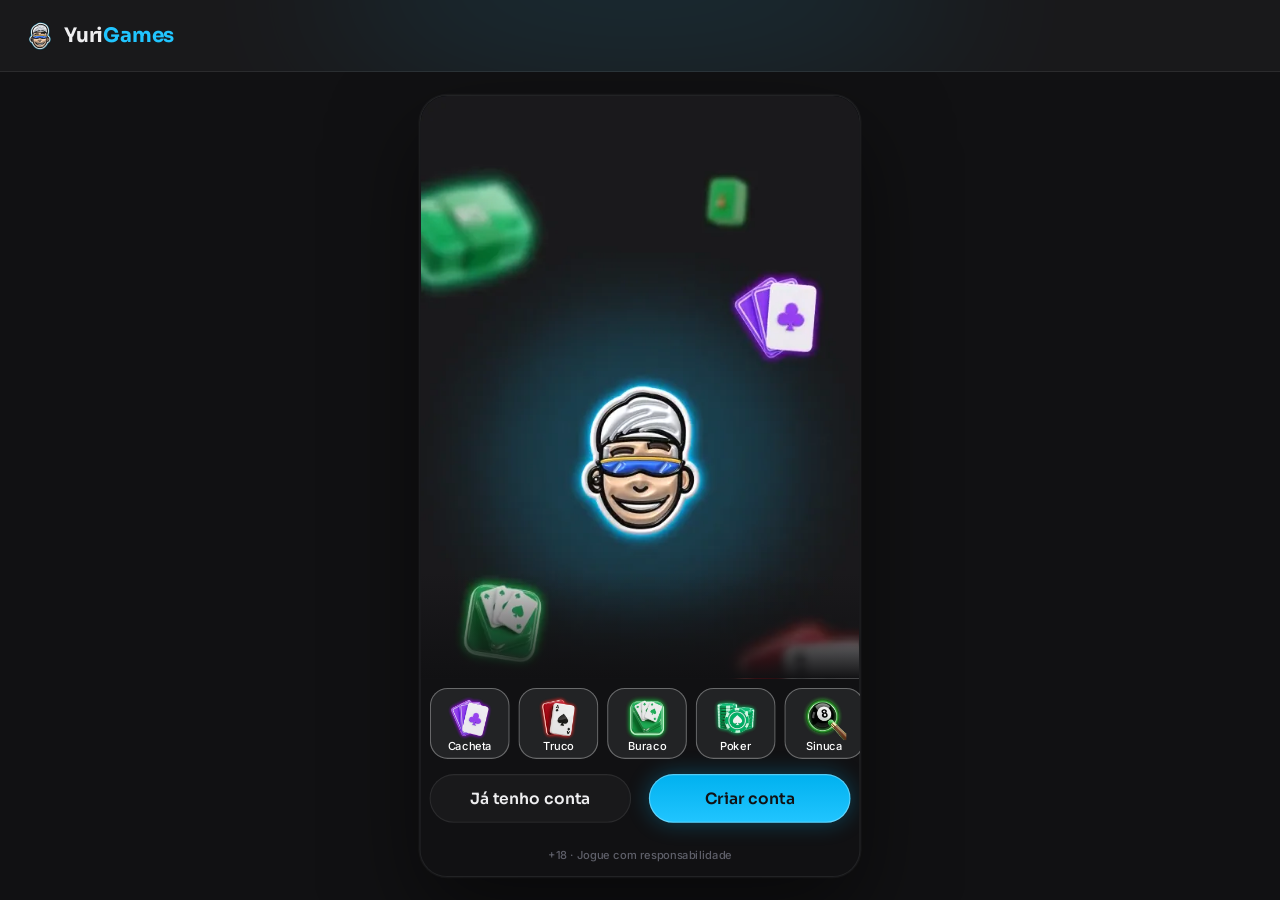
==== index.html @ 233aca49 "Loja por classe + O Grande Assalto completa (como no EstrelaGames eb42a3c): famílias em 3 classes (O" ====
<!doctype html>
<html lang="pt-BR">
<head>
<meta charset="utf-8">
<meta name="viewport" content="width=device-width, initial-scale=1, viewport-fit=cover, user-scalable=no">
<meta name="robots" content="noindex, nofollow">
<meta name="theme-color" content="#141e2a">
<meta name="mobile-web-app-capable" content="yes">
<meta name="apple-mobile-web-app-capable" content="yes">
<meta name="apple-mobile-web-app-status-bar-style" content="black-translucent">
<title>Yuri Games · protótipo</title>
<link rel="icon" href="assets/ui/logo_icon.webp">
<link rel="preconnect" href="https://fonts.googleapis.com">
<link rel="preconnect" href="https://fonts.gstatic.com" crossorigin>
<link rel="stylesheet" href="https://fonts.googleapis.com/css2?family=Inter:wght@400;500;600;700&family=Sora:wght@600;700;800&display=swap">
<link rel="stylesheet" href="css/tokens.css?v=yuri-11202129">
<link rel="stylesheet" href="css/ui.css?v=yuri-11202129">
<link rel="stylesheet" href="css/screens.css?v=yuri-11202129">
<link rel="stylesheet" href="css/game.css?v=yuri-11202129">
<link rel="stylesheet" href="css/desk.css?v=yuri-11202129">
</head>
<body>
<svg width="0" height="0" style="position:absolute" aria-hidden="true">
  <defs><clipPath id="hexclip" clipPathUnits="objectBoundingBox"><path id="hexpath" d=""/></clipPath></defs>
  <symbol id="s-E" viewBox="0 0 16 20"><path d="M8 0C5 4 0 7.5 0 11.5C0 14 2 16 4.5 16C5.7 16 6.8 15.5 7.5 14.7C7.3 16.6 6.5 18.3 5 20H11C9.5 18.3 8.7 16.6 8.5 14.7C9.2 15.5 10.3 16 11.5 16C14 16 16 14 16 11.5C16 7.5 11 4 8 0Z"/></symbol>
  <symbol id="s-C" viewBox="0 0 20 18.4"><path d="M10 18.35L8.55 17.03C3.4 12.36 0 9.28 0 5.5C0 2.420 2.42 0 5.5 0C7.24 0 8.91 0.81 10 2.09C11.09 0.81 12.76 0 14.5 0C17.58 0 20 2.42 20 5.5C20 9.28 16.6 12.36 11.45 17.04L10 18.35Z"/></symbol>
  <symbol id="s-O" viewBox="0 0 15 20"><path d="M7.5 0L15 10L7.5 20L0 10L7.5 0Z"/></symbol>
  <symbol id="s-P" viewBox="0 0 18 18.5"><path d="M9 0C11.3 0 13.2 1.9 13.2 4.2C13.2 5 13 5.7 12.6 6.3C13 6.2 13.4 6.1 13.8 6.1C16.1 6.1 18 8 18 10.3C18 12.6 16.1 14.5 13.8 14.5C12.5 14.5 11.3 13.9 10.5 12.9C10.7 14.9 11.6 16.8 13.1 18.5H4.9C6.4 16.8 7.3 14.9 7.5 12.9C6.7 13.9 5.5 14.5 4.2 14.5C1.9 14.5 0 12.6 0 10.3C0 8 1.9 6.1 4.2 6.1C4.6 6.1 5 6.2 5.4 6.3C5 5.7 4.8 5 4.8 4.2C4.8 1.9 6.7 0 9 0Z"/></symbol>
  <symbol id="i-copy" viewBox="0 0 448 512"><path d="M208 0H332.1c12.7 0 24.9 5.1 33.9 14.1l67.9 67.9c9 9 14.1 21.2 14.1 33.9V336c0 26.5-21.5 48-48 48H208c-26.5 0-48-21.5-48-48V48c0-26.5 21.5-48 48-48zM48 128h80v64H64V448H256V416h64v48c0 26.5-21.5 48-48 48H48c-26.5 0-48-21.5-48-48V176c0-26.5 21.5-48 48-48z"/></symbol>
  <symbol id="i-share" viewBox="0 0 448 512"><path d="M352 224c53 0 96-43 96-96s-43-96-96-96s-96 43-96 96c0 4 .2 8 .7 11.9l-94.1 47C145.4 170.2 121.9 160 96 160c-53 0-96 43-96 96s43 96 96 96c25.9 0 49.4-10.2 66.6-26.9l94.1 47c-.5 3.9-.7 7.8-.7 11.9c0 53 43 96 96 96s96-43 96-96s-43-96-96-96c-25.9 0-49.4 10.2-66.6 26.9l-94.1-47c.5-3.9 .7-7.8 .7-11.9s-.2-8-.7-11.9l94.1-47C302.6 213.8 326.1 224 352 224z"/></symbol>
  <symbol id="i-wa" viewBox="0 0 448 512"><path d="M380.9 97.1C339 55.1 283.2 32 223.9 32c-122.4 0-222 99.6-222 222 0 39.1 10.2 77.3 29.6 111L0 480l117.7-30.9c32.4 17.7 68.9 27 106.1 27h.1c122.3 0 224.1-99.6 224.1-222 0-59.3-25.2-115-67.1-157zm-157 341.6c-33.2 0-65.7-8.9-94-25.7l-6.7-4-69.8 18.3L72 359.2l-4.4-7c-18.5-29.4-28.2-63.3-28.2-98.2 0-101.7 82.8-184.5 184.6-184.5 49.3 0 95.6 19.2 130.4 54.1 34.8 34.9 56.2 81.2 56.1 130.5 0 101.8-84.9 184.6-186.6 184.6zm101.2-138.2c-5.5-2.8-32.8-16.2-37.9-18-5.1-1.9-8.8-2.8-12.5 2.8-3.7 5.6-14.3 18-17.6 21.8-3.2 3.7-6.5 4.2-12 1.4-32.6-16.3-54-29.1-75.5-66-5.7-9.8 5.7-9.1 16.3-30.3 1.8-3.7.9-6.9-.5-9.7-1.4-2.8-12.5-30.1-17.1-41.2-4.5-10.8-9.1-9.3-12.5-9.5-3.2-.2-6.9-.2-10.6-.2-3.7 0-9.7 1.4-14.8 6.9-5.1 5.6-19.4 19-19.4 46.3 0 27.3 19.9 53.7 22.6 57.4 2.8 3.7 39.1 59.7 94.8 83.8 35.2 15.2 49 16.5 66.6 13.9 10.7-1.6 32.8-13.4 37.4-26.4 4.6-13 4.6-24.1 3.2-26.4-1.3-2.5-5-3.9-10.5-6.6z"/></symbol>
  <symbol id="i-pen" viewBox="0 0 512 512"><path d="M362.7 19.3L314.3 67.7 444.3 197.7l48.4-48.4c25-25 25-65.5 0-90.5L453.3 19.3c-25-25-65.5-25-90.5 0zm-71 71L58.6 323.5c-10.4 10.4-18 23.3-22.2 37.4L1 481.2C-1.5 489.7 .8 498.8 7 505s15.3 8.5 23.7 6.1l120.3-35.4c14.1-4.2 27-11.8 37.4-22.2L421.7 220.3 291.7 90.3z"/></symbol>
  <symbol id="i-plus" viewBox="0 0 448 512"><path d="M256 80c0-17.7-14.3-32-32-32s-32 14.3-32 32v144H48c-17.7 0-32 14.3-32 32s14.3 32 32 32h144v144c0 17.7 14.3 32 32 32s32-14.3 32-32V288h144c17.7 0 32-14.3 32-32s-14.3-32-32-32H256V80z"/></symbol>
  <symbol id="i-chev-l" viewBox="0 0 320 512"><path d="M9.4 233.4c-12.5 12.5-12.5 32.8 0 45.3l192 192c12.5 12.5 32.8 12.5 45.3 0s12.5-32.8 0-45.3L77.3 256 246.6 86.6c12.5-12.5 12.5-32.8 0-45.3s-32.8-12.5-45.3 0l-192 192z"/></symbol>
  <symbol id="i-chev-r" viewBox="0 0 320 512"><path d="M310.6 233.4c12.5 12.5 12.5 32.8 0 45.3l-192 192c-12.5 12.5-32.8 12.5-45.3 0s-12.5-32.8 0-45.3L242.7 256 73.4 86.6c-12.5-12.5-12.5-32.8 0-45.3s32.8-12.5 45.3 0l192 192z"/></symbol>
  <symbol id="i-chev-l-light" viewBox="0 0 320 512"><path d="M20.7 267.3c-6.2-6.2-6.2-16.4 0-22.6l192-192c6.2-6.2 16.4-6.2 22.6 0s6.2 16.4 0 22.6L54.6 256 235.3 436.7c6.2 6.2 6.2 16.4 0 22.6s-16.4 6.2-22.6 0l-192-192z"/></symbol>
  <symbol id="i-chev-r-light" viewBox="0 0 320 512"><path d="M299.3 244.7c6.2 6.2 6.2 16.4 0 22.6l-192 192c-6.2 6.2-16.4 6.2-22.6 0s-6.2-16.4 0-22.6L265.4 256 84.7 75.3c-6.2-6.2-6.2-16.4 0-22.6s16.4-6.2 22.6 0l192 192z"/></symbol>
  <symbol id="i-x" viewBox="0 0 384 512"><path d="M324.5 411.1c6.2 6.2 16.4 6.2 22.6 0s6.2-16.4 0-22.6L214.6 256 347.1 123.5c6.2-6.2 6.2-16.4 0-22.6s-16.4-6.2-22.6 0L192 233.4 59.5 100.9c-6.2-6.2-16.4-6.2-22.6 0s-6.2 16.4 0 22.6L169.4 256 36.9 388.5c-6.2 6.2-6.2 16.4 0 22.6s16.4 6.2 22.6 0L192 278.6 324.5 411.1z"/></symbol>
  <symbol id="i-search" viewBox="0 0 512 512"><path d="M384 208A176 176 0 1 0 32 208a176 176 0 1 0 352 0zM343.3 366C307 397.2 259.7 416 208 416C93.1 416 0 322.9 0 208S93.1 0 208 0S416 93.1 416 208c0 51.7-18.8 99-50 135.3L507.3 484.7c6.2 6.2 6.2 16.4 0 22.6s-16.4 6.2-22.6 0L343.3 366z"/></symbol>
  <symbol id="i-check" viewBox="0 0 512 512"><path d="M256 512A256 256 0 1 0 256 0a256 256 0 1 0 0 512zM369 209L241 337c-9.4 9.4-24.6 9.4-33.9 0l-64-64c-9.4-9.4-9.4-24.6 0-33.9s24.6-9.4 33.9 0l47 47L335 175c9.4-9.4 24.6-9.4 33.9 0s9.4 24.6 0 33.9z"/></symbol>
  <symbol id="i-eye" viewBox="0 0 576 512"><path d="M288 32c-80.8 0-145.5 36.8-192.6 80.6C48.6 156 17.3 208 2.5 243.7c-3.3 7.9-3.3 16.7 0 24.6C17.3 304 48.6 356 95.4 399.4C142.5 443.2 207.2 480 288 480s145.5-36.8 192.6-80.6c46.8-43.5 78.1-95.4 93-131.1c3.3-7.9 3.3-16.7 0-24.6c-14.9-35.7-46.2-87.7-93-131.1C433.5 68.8 368.8 32 288 32zM144 256a144 144 0 1 1 288 0 144 144 0 1 1 -288 0zm144-64c0 35.3-28.7 64-64 64c-7.1 0-13.9-1.2-20.3-3.3c-5.5-1.8-11.9 1.6-11.7 7.4c.3 6.9 1.3 13.8 3.2 20.7c13.7 51.2 66.4 81.6 117.6 67.9s81.6-66.4 67.9-117.6c-11.1-41.5-47.8-69.4-88.6-71.1c-5.8-.2-9.2 6.1-7.4 11.7c2.1 6.4 3.3 13.2 3.3 20.3z"/></symbol>
  <symbol id="i-send" viewBox="0 0 512 512"><path d="M498.1 5.6c10.1 7 15.4 19.1 13.5 31.2l-64 416c-1.5 9.7-7.4 18.2-16 23s-18.9 5.4-28 1.6L284 427.7l-68.5 74.1c-8.9 9.7-22.9 12.9-35.2 8.1S160 493.2 160 480V396.4c0-4 1.5-7.8 4.2-10.7L331.8 202.8c5.8-6.3 5.6-16-.4-22s-15.7-6.4-22-.7L106 360.8 17.7 316.6C7.1 311.3 .3 300.7 0 288.9s5.9-22.8 16.1-28.7l448-256c10.7-6.1 23.9-5.5 34 1.4z"/></symbol>
  <symbol id="i-star" viewBox="0 0 576 512"><path d="M316.9 18C311.6 7 300.4 0 288.1 0s-23.4 7-28.8 18L195 150.3 51.4 171.5c-12 1.8-22 10.2-25.7 21.7s-.7 24.2 7.9 32.7L137.8 329 113.2 474.7c-2 12 3 24.2 12.9 31.3s23 8 33.8 2.3l128.3-68.5 128.3 68.5c10.8 5.7 23.9 4.9 33.8-2.3s14.9-19.3 12.9-31.3L438.5 329 542.7 225.9c8.6-8.5 11.7-21.2 7.9-32.7s-13.7-19.9-25.7-21.7L381.2 150.3 316.9 18z"/></symbol>
  <symbol id="i-star-o" viewBox="0 0 576 512"><path d="M287.9 0c9.2 0 17.6 5.2 21.6 13.5l68.6 141.3 153.2 22.6c9 1.3 16.5 7.6 19.3 16.3s.5 18.1-5.9 24.5L433.6 328.4l26.2 155.6c1.5 9-2.2 18.1-9.7 23.5s-17.3 6-25.3 1.7l-137-73.2L151 509.1c-8.1 4.3-17.9 3.7-25.3-1.7s-11.2-14.5-9.7-23.5l26.2-155.6L31.1 218.2c-6.5-6.4-8.7-15.9-5.9-24.5s10.3-14.9 19.3-16.3l153.2-22.6L266.3 13.5C270.4 5.2 278.7 0 287.9 0zm0 79L235.4 187.2c-3.5 7.1-10.2 12.1-18.1 13.3L99 217.9 184.9 303c5.5 5.5 8.1 13.3 6.8 21L171.4 443.7l105.2-56.2c7.1-3.8 15.6-3.7 22.6 0l105.2 56.2L384.2 324.1c-1.3-7.7 1.2-15.5 6.8-21l85.9-85.1L358.6 200.5c-7.8-1.2-14.6-6.1-18.1-13.3L287.9 79z"/></symbol>
</svg>

<!-- desktop (js/desk.js): header largo, menu e chat ao vivo em volta da coluna 9:16 -->
<header class="dkh" id="dkh"></header>
<aside class="dkl" id="dkl" aria-label="Menu"></aside>
<aside class="dkr" id="dkr" aria-label="Chat ao vivo"></aside>

<div class="stage-wrap"><div class="phone" id="phone">
  <div class="status" aria-hidden="true"><span>9:41</span><span class="island"></span>
    <span class="icons"><svg width="18" height="12" viewBox="0 0 18 12" fill="#fff"><rect x="0" y="8" width="3" height="4" rx="1"/><rect x="5" y="5.5" width="3" height="6.5" rx="1"/><rect x="10" y="3" width="3" height="9" rx="1"/><rect x="15" y="0" width="3" height="12" rx="1"/></svg><svg width="16" height="12" viewBox="0 0 16 12" fill="#fff"><path d="M8 2.2c2.3 0 4.4.9 6 2.4l1.1-1.1A10 10 0 0 0 8 .6 10 10 0 0 0 .9 3.5L2 4.6a8.4 8.4 0 0 1 6-2.4zm0 3.3c1.4 0 2.7.5 3.7 1.4l1.1-1.1A7 7 0 0 0 8 3.9a7 7 0 0 0-4.8 1.9l1.1 1.1c1-.9 2.3-1.4 3.7-1.4zm0 3.3c.6 0 1.1.2 1.5.6L8 11 6.5 9.4c.4-.4.9-.6 1.5-.6z"/></svg><svg width="27" height="13" viewBox="0 0 27 13" fill="none"><rect x=".5" y=".5" width="23" height="12" rx="3.5" stroke="#fff" opacity=".4"/><rect x="2" y="2" width="20" height="9" rx="2" fill="#fff"/><rect x="25" y="4.5" width="1.6" height="4" rx=".8" fill="#fff" opacity=".4"/></svg></span>
  </div>
  <div class="app" id="app">
    <!-- telas do app (renderizadas pelo js/screens.js) -->
    <section class="scr" id="view"></section>

    <!-- tela de jogo: os motores (js/games.js) desenham dentro dela -->
    <section class="scr game-scr" id="scr-game" hidden>
      <header class="hud" id="hud"></header>
      <div class="jogo" id="jogo"><div class="board" id="board"></div></div>
      <nav class="mnav" id="mnav">
        <button data-g="voltar"><span class="back"><svg><use href="#i-chev-l-light"/></svg></span><span>Voltar</span></button>
        <button data-g="chat"><img class="ic" src="assets/icons/chat.webp" alt=""><span>Chat</span></button>
        <button data-g="mesa"><img class="ic" src="assets/icons/friends.webp" alt=""><span>Mesa</span></button>
        <button data-g="voz"><img class="ic" id="micIco" src="assets/icons/microphone-off.webp" alt=""><span>Voz</span></button>
        <button data-g="ajustes"><img class="ic" src="assets/icons/gear.webp" alt=""><span>Ajustes</span></button>
      </nav>
    </section>

    <div class="toast" id="toast"><span class="hint-pill" id="toastTxt"></span></div>
    <div id="sheet"></div>
    <div id="overlay"></div>
  </div>
</div></div>

<script src="js/core.js?v=yuri-11202129"></script>
<script src="js/ui.js?v=yuri-11202129"></script>
<script src="js/screens.js?v=yuri-11202129"></script>
<script src="js/loja.js?v=yuri-11202129"></script>
<script src="js/social.js?v=yuri-11202129"></script>
<script src="js/torneios.js?v=yuri-11202129"></script>
<script src="js/sala.js?v=yuri-11202129"></script>
<script src="js/games.js?v=yuri-11202129"></script>
<script src="js/sinuca.js?v=yuri-11202129"></script>
<script src="js/desk.js?v=yuri-11202129"></script>
<script src="js/boot.js?v=yuri-11202129"></script>
</body>
</html>
---- css/tokens.css ----
/* Yuri Games · tokens do DS EstrelaGames (Rjx31bgpOt4m1U8DVKyWtd · modo Yuri Games), valores resolvidos 1:1 */
:root{
  color-scheme: dark;
  /* background */
  --bg-default:#111113; --bg-subtle:#19191b; --bg-strong:#222325; --bg-raised:#292a2e; --bg-inset:#010101; --bg-highlight:#ffffff14; --bg-chrome:#19191b; --bg-divider:#292a2e; --bg-band:#00000052;
  --bga-default-50:#11111380; --bga-default-75:#111113bf; --bga-subtle-50:#19191b80; --bga-subtle-75:#19191bbf;
  --bga-strong-25:#22232540; --bga-strong-50:#22232580; --bga-strong-75:#222325bf;
  --bga-secondary-16:#21c5ff29; --bga-secondary-32:#21c5ff52; --bga-accent-12:#ffc8411f;
  /* border */
  --border-muted:#ffffff14; --border-default:#222325; --border-strong:#393a40; --border-focus:#00b1ef;
  --border-hl-top:#ffffff29; --border-gold-top:#b6e9ffe5; --border-gold-bottom:#00b1ef5c;
  /* text */
  --text-default:#eeeef0; --text-muted:#b2b3bd; --text-link:#21c5ff; --text-subtle:#5f606a; --text-disabled:#46484f;
  --text-brand:#21c5ff; --text-success:#52de7e; --text-error:#ff6b6e; --text-prize:#ffc841;
  --text-on-color:#ffffff; --text-on-color-muted:#ffffffd9; --text-on-color-subtle:#ffffffb2; --text-on-light:#111113;
  /* system */
  --sys-info:#03bcfb; --sys-success:#2cc160; --sys-success-strong:#8cf0a9; --sys-warning:#ffbe2e; --sys-error:#ef4452;
  --sysa-success-25:#2cc16040; --sysa-error-25:#ef445240; --sysa-info-25:#3b74f540;
  --notification-error:#ef4452;
  /* effects */
  --hl-subtle:#ffffff29; --hl:#ffffff52; --hl-strong:#ffffff7a;
  --shadow-faint:#0000001f; --shadow-subtle:#0000003d; --shadow:#00000066; --shadow-strong:#00000080;
  --glow-info:#00b1ef52; --glow-accent:#ffbe2e52; --glow-success:#52de7ea3; --glow-gold:#21c5ff52; --glow-blue:#21c5ff; --glow-red:#ff6b6e;
  /* surfaces */
  --surface-card-top:#19191b; --surface-card-bottom:#111113; --surface-elevated-top:#292a2e; --surface-elevated-bottom:#19191b;
  /* buttons */
  --btn-primary-top:#00b1ef; --btn-primary-bg:#007cb1; --btn-secondary-border:#03bcfb;
  --btn-disabled-top:#292a2e; --btn-disabled-bg:#292a2e; --btn-disabled-text:#46484f;
  /* tabs */
  --tab-default-text:#b2b3bd; --tab-container:#222325; --input-border:#222325;
  --tab-padrao:#00b1ef; --tab-padrao-tint:#00b1ef3d; --tab-rosa:#e93d82; --tab-rosa-tint:#e93d823d;
  /* games */
  --game-truco:#e5484d; --game-paulista:#3b74f5; --game-cacheta:#8752f2; --game-tranca:#2cc160; --game-buraco:#1f9a4a;
  --game-poker:#0fa968; --game-sinuca:#2fa35a; --game-todos:#03bcfb; --game-domino:#14b8a6; --game-dama:#f76b15; --game-xadrez:#5b6cff;
  --game-paulista-tint:#3b74f53d; --game-truco-tint:#e5484d3d; --game-cacheta-tint:#8752f23d; --game-buraco-tint:#1f9a4a3d; --game-poker-tint:#0fa9683d; --game-sinuca-tint:#2fa35a3d;
  /* crew */
  --crew-engenheiro:#4fb3ff; --crew-comandante:#f5c542; --crew-piloto:#ff5a36; --crew-navegador:#e86bff; --crew-explorador:#4dffb8;
  --crew-bar:#ff9f43; --crew-reis:#34d399; --crew-nobru:#3d8bff; --crew-inhui:#ff4fb0;
  /* famílias da página Skins (mesma cor da chamada do Truco) */
  --crew-laje:#ff7f50; --crew-portaria:#3ddc84; --crew-live:#b45cff; --crew-feira:#ffa62b; --crew-navalha:#ff4fb0; --crew-varzea:#5be37d; --crew-oficina:#3db8ff; --crew-posto:#ff3b4a; --crew-fliper:#a45cff; --crew-grau:#4fa3ff; --crew-palpite:#f2b233; --crew-assalto:#ff4fa3;
  /* stake / table */
  --stake-padrao-top:#00547b; --stake-padrao-bottom:#002c43; --stake-iniciante-top:#1f9a4a; --stake-iniciante-bottom:#1f502c;
  --table-card-top:#1f5a4a; --table-card-bottom:#0f2e2a; --table-stake:#ffc841;
  --plus-bg:#52de7e; --plus-icon:#111113;
  --btn-success-top:#52de7e; --btn-success-bg:#1f9a4a; /* DS button-glass ☰ Type=Success (Comprar) */
  /* cards */
  --card-face:#ffffff; --card-border:#9ea2a4; --suit-red:#c72c3d; --suit-black:#141922; --back-top:#006693; --back-bottom:#003856;
  /* seat timer */
  --seat-timer-track:#ffffff1f; --seat-timer:#03bcfb;
  /* type */
  --f-display:"Sora", "Inter", system-ui, sans-serif;
  --f-ui:"Inter", system-ui, -apple-system, sans-serif;
  --f-call:"Industry", "Sora", sans-serif;
  /* marca · Yuri Games (sobrescreve) */
  --back-top:#007cb1; --back-bottom:#081b24; --btn-primary-text:#111113; --btn-primary-bg:#21c5ff; --crew-nobru:#03BCFB; --crew-inhui:#03BCFB;
}
/* estilos de texto do DS */
.t-d3xl{font:700 64px/1.2 var(--f-display);letter-spacing:-.02em}
.t-d2xl{font:700 48px/1.2 var(--f-display);letter-spacing:-.02em}
.t-dxl{font:700 40px/1.2 var(--f-display);letter-spacing:-.02em}
.t-dl{font:700 32px/1.2 var(--f-display);letter-spacing:-.02em}
.t-dm{font:700 24px/1.2 var(--f-display);letter-spacing:-.01em}
.t-ds{font:700 20px/1.2 var(--f-display);letter-spacing:-.01em}
.t-dxs{font:600 16px/1.2 var(--f-display)}
.t-d2xs{font:600 14px/1.2 var(--f-display)}
.t-d3xs{font:600 12px/1.2 var(--f-display)}
.t-hm{font:700 20px/1.2 var(--f-ui)}
.t-ll{font:500 16px/1 var(--f-ui)} .t-lm{font:500 14px/1 var(--f-ui)} .t-ls{font:500 12px/1 var(--f-ui)} .t-lxs{font:500 10px/1 var(--f-ui)} .t-l2xs{font:500 8px/1 var(--f-ui)}
.t-link{font:700 12px/1.5 var(--f-ui)}
.t-p2xl{font:400 20px/1.5 var(--f-ui)} .t-pm{font:400 14px/1.5 var(--f-ui)} .t-ps{font:400 12px/1.5 var(--f-ui)}
---- css/ui.css ----
/* EstrelaGames · base + componentes do DS (Apple Gamer Style · Glass). Medidas 1:1 com o Figma (frame 375). */
*{box-sizing:border-box}
html,body{height:100%;margin:0}
body{background:#05080c;color:var(--text-default);font-family:var(--f-ui);-webkit-font-smoothing:antialiased;overflow:hidden;-webkit-text-size-adjust:100%}
button{font:inherit;color:inherit;border:0;background:none;padding:0;margin:0;cursor:pointer;-webkit-tap-highlight-color:transparent;text-align:inherit}
button:focus-visible,[role="button"]:focus-visible{outline:2px solid var(--border-focus);outline-offset:2px}
/* cards clicáveis são div[role=button]: o WebKit (iPhone) não estica os filhos de um <button> com flex */
[role="button"]{cursor:pointer;-webkit-tap-highlight-color:transparent;-webkit-user-select:none;user-select:none;outline:0}
input{font:inherit;color:inherit;border:0;background:none;outline:0;padding:0;margin:0;min-width:0}
img,video{display:block;max-width:100%;user-select:none;-webkit-user-drag:none}
video::-webkit-media-controls,video::-webkit-media-controls-start-playback-button,video::-webkit-media-controls-overlay-play-button{display:none!important;-webkit-appearance:none} /* sem botão de play: os vídeos são fundo */
svg{display:block}
[hidden]{display:none!important}
.ic{flex:none;object-fit:contain;pointer-events:none}

/* ---------- aparelho ---------- */
.stage-wrap{position:fixed;inset:0;display:flex;align-items:center;justify-content:center}
.phone{position:relative;width:375px;height:812px;background:var(--bg-subtle);overflow:hidden;border-radius:48px;box-shadow:0 0 0 10px #0c1016,0 0 0 11px #2a3340,0 40px 80px rgba(0,0,0,.6);transform-origin:center;display:flex;flex-direction:column}
.status{position:relative;flex:none;height:44px;display:flex;align-items:center;justify-content:space-between;padding:0 26px 0 32px;font:600 15px/1 var(--f-ui);background:var(--bg-subtle);z-index:60;pointer-events:none}
.status .island{position:absolute;left:50%;top:10px;width:118px;height:32px;margin-left:-59px;border-radius:20px;background:#000}
.status .icons{display:flex;gap:6px;align-items:center}
.app{position:relative;flex:1;min-height:0;overflow:hidden}
@media (max-width:520px){
  .phone{width:100vw;height:100vh;height:100dvh;border-radius:0;box-shadow:none;transform:none!important}
  .status{display:none}
  .app{padding-top:env(safe-area-inset-top,0px)}
}
.scr{position:absolute;inset:0;display:flex;flex-direction:column;background:var(--bg-subtle);overflow:hidden}
.app>.scr{top:env(safe-area-inset-top,0px)}
@media (min-width:521px){.app>.scr{top:0}}
.scroll{flex:1;min-height:0;overflow-y:auto;overflow-x:hidden;-webkit-overflow-scrolling:touch;scrollbar-width:none;overscroll-behavior:contain}
.scroll::-webkit-scrollbar,.hscroll::-webkit-scrollbar{display:none}
/* linha com rolagem lateral: sem clip, sangra até a borda da tela (regra Oct 26) */
.hscroll{display:flex;overflow-x:auto;overflow-y:visible;scrollbar-width:none;margin:0 -8px;padding:0 8px;scroll-padding:0 8px;-webkit-overflow-scrolling:touch}

/* ---------- ícones 3D ---------- */
.i16{width:16px;height:16px}.i20{width:20px;height:20px}.i24{width:24px;height:24px}.i28{width:28px;height:28px}.i32{width:32px;height:32px}.i36{width:36px;height:36px}.i40{width:40px;height:40px}.i48{width:48px;height:48px}

/* ---------- header-game (Mobile · Glass) ---------- */
.hdr{position:relative;flex:none;height:64px;display:flex;align-items:center;gap:4px;padding:8px 12px;background:var(--bg-subtle);overflow:hidden;z-index:20}
.hdr::before{content:"";position:absolute;left:48px;top:-70px;width:280px;height:140px;border-radius:50%;background:var(--glow-blue);filter:blur(60px);opacity:.15;pointer-events:none}
.hdr .side{position:relative;flex:1;min-width:0;display:flex;align-items:center;gap:4px}
.hdr .logo{width:24px;height:36px;display:grid;place-items:center;flex:none}
.hdr .logo img{width:25px;height:24px}
.cpill{flex:1;min-width:0;height:34px;display:flex;align-items:center;gap:2px;padding:4px;border-radius:999px;background:linear-gradient(90deg,#52de7e1a,#22232506),var(--bga-strong-50);box-shadow:inset 0 0 0 1px var(--border-muted);overflow:hidden}
.cpill.bonus{padding:4px 8px 4px 4px;background:linear-gradient(90deg,#22232506,#ffc8411a),var(--bga-strong-50)}
.cpill .ic{width:24px;height:24px}
.cpill .t{flex:1;min-width:0;display:flex;flex-direction:column;gap:2px;text-align:left}
.cpill .t small{font:500 8px/1 var(--f-ui);color:var(--text-muted)}
.cpill .t b{font:700 12px/10px var(--f-ui);color:var(--text-default);white-space:nowrap;overflow:hidden;text-overflow:ellipsis}
.cpill.bonus .t b{color:var(--text-prize)}
.cpill .plus{width:20px;height:20px;border-radius:10px;background:var(--plus-bg);display:grid;place-items:center;flex:none}
.cpill .plus svg{width:12px;height:12px;fill:var(--plus-icon)}
/* saldo com seta: abre o dropdown (DS header-game ◉ Expanded) */
.cpill .chev{width:20px;height:20px;display:grid;place-items:center;flex:none}
.cpill .chev svg{width:10px;height:10px;fill:var(--text-muted);transform:rotate(90deg);transition:transform .2s}
.cpill.open{box-shadow:inset 0 0 0 1px var(--border-strong)} .cpill.open .chev svg{transform:rotate(-90deg)}
.hdr .hbuy{flex:1;min-width:0}
/* dropdown do saldo (DS balance-panel) · celular: preso embaixo do header */
.baldrop{position:absolute;left:0;right:0;top:64px;bottom:0;z-index:45;background:var(--bga-default-75);animation:fade .15s both}
.balp{display:flex;flex-direction:column;gap:16px;max-height:100%;overflow:auto;padding:16px 16px 24px;background:var(--bg-subtle);border-radius:0 0 24px 24px;box-shadow:inset 0 -1px 0 var(--hl-subtle),0 16px 40px rgba(0,0,0,.4);animation:balIn .22s cubic-bezier(.2,.8,.2,1) both}
@keyframes balIn{from{transform:translateY(-12px);opacity:0}}
.balp .top{display:flex;justify-content:space-between;align-items:center}
.balp .top small{font:500 12px/1.2 var(--f-ui);color:var(--text-muted)}
.balp .tv{display:flex;align-items:center;gap:4px}
.balp .eye,.balp .x{display:grid;place-items:center;width:28px;height:28px}
.balp .eye svg{width:20px;height:20px;fill:var(--text-muted)}
.balp .x svg{width:12px;height:12px;fill:var(--text-muted);transform:rotate(-90deg)}
.balp .rows{display:flex;flex-direction:column;gap:12px}
.balp .kv{display:flex;justify-content:space-between;gap:12px;font:400 14px/1.4 var(--f-ui);color:var(--text-muted)}
.balp .kv b{font-weight:400;color:var(--text-default);font-variant-numeric:tabular-nums;text-align:right}
.balp hr{border:0;height:1px;background:var(--border-muted);margin:0}
.balp .acts{display:flex;gap:12px} .balp .acts .btn{flex:1}
/* Bônus Fidelidade (DS _loyalty-bonus): Resgatar quando tem valor · Juntando com a seta que abre as regras */
.fid{display:flex;flex-direction:column;gap:12px;padding:8px 12px 8px 8px;border-radius:24px;background:var(--bga-strong-50);box-shadow:inset 0 0 0 1px var(--border-muted)}
.fid.ready{flex-direction:row;align-items:center;gap:8px}
.fid .ic{width:28px;height:28px;flex:none}
.fid .t{flex:1;min-width:0;display:flex;flex-direction:column;gap:2px;text-align:left}
.fid .t b{font:400 14px/1.3 var(--f-ui);color:var(--text-default)}
.fid .t small{font:500 10px/1.2 var(--f-ui);color:var(--text-muted)}
.fid .v{font:400 14px/1 var(--f-ui);font-variant-numeric:tabular-nums}
.fid .row{display:flex;align-items:center;gap:8px;width:100%}
.fid .chev{width:20px;height:20px;display:grid;place-items:center;flex:none}
.fid .chev svg{width:10px;height:10px;fill:var(--text-muted);transform:rotate(90deg);transition:transform .2s}
.fid.open{border-radius:16px;padding:8px 12px 12px 8px} .fid.open .chev svg{transform:rotate(-90deg)}
.fid .more{display:flex;flex-direction:column;gap:12px}
.fid .wk{display:flex;flex-direction:column;gap:4px;padding:12px;border-radius:12px;background:var(--bga-default-50);box-shadow:inset 0 0 0 1px var(--border-muted)}
.fid .wk small{font:500 12px/1.2 var(--f-ui);color:var(--text-muted)}
.fid .wk b{font:700 20px/1.2 var(--f-display);color:var(--text-prize);font-variant-numeric:tabular-nums}
.fid p{margin:0;font:400 12px/1.5 var(--f-ui);color:var(--text-muted)}
.fid .kv{font-size:12px}
.hbell{position:relative;width:36px;height:36px;border-radius:18px;background:var(--bga-strong-50);box-shadow:inset 0 0 0 1px var(--border-muted);display:grid;place-items:center;flex:none}
.hbell .ic{width:28px;height:28px}
.hbell i{position:absolute;left:28px;top:0;width:8px;height:8px;border-radius:50%;background:var(--notification-error)}
.hbell i[hidden]{display:none}

/* ---------- header-avatar (hexágono com borda da tripulação) ---------- */
.hav{position:relative;display:inline-block;flex:none;width:var(--w,44px);height:var(--h,48px)}
.hav .gl{position:absolute;left:-4.5%;top:0;width:109%;aspect-ratio:1;border-radius:50%;background:var(--cc);filter:blur(calc(var(--w,44px) * .16));opacity:.45;pointer-events:none}
.hav .hx{position:absolute;inset:0;-webkit-clip-path:url(#hexclip);clip-path:url(#hexclip);background:var(--cc)}
.hav .hx img{position:absolute;inset:2px;width:calc(100% - 4px);height:calc(100% - 4px);object-fit:cover;object-position:center top;-webkit-clip-path:url(#hexclip);clip-path:url(#hexclip);background:var(--bg-raised)}
.hav .on{position:absolute;left:77%;top:75%;width:23%;aspect-ratio:1;border-radius:50%;background:var(--sys-success);box-shadow:0 0 0 1.5px var(--bg-subtle)}
.hav.xs{--w:24px;--h:26px}.hav.s{--w:32px;--h:35px}.hav.m{--w:44px;--h:48px}.hav.l{--w:56px;--h:60px}
.hav.xs .hx img,.hav.s .hx img{inset:1.5px;width:calc(100% - 3px);height:calc(100% - 3px)}
.hav.empty{height:var(--w)}
.hav.empty .av0{position:absolute;inset:4.5%;width:91%;height:91%}
.hav.empty .add{position:absolute;left:63.6%;top:63.6%;width:27.3%;height:27.3%;border-radius:50%;background:var(--plus-bg);box-shadow:0 0 0 1.2px var(--bg-subtle);display:grid;place-items:center}
.hav.empty .add svg{width:58%;height:58%;fill:var(--plus-icon)}

/* ---------- avatar circular (avatar-estrela-games) ---------- */
.av{position:relative;display:inline-block;vertical-align:middle;flex:none;width:var(--s,48px);height:var(--s,48px);border-radius:50%;background:linear-gradient(180deg,var(--surface-elevated-top),var(--surface-elevated-bottom));box-shadow:inset 0 0 0 var(--bw,2px) #ffffff29}
.av img{position:absolute;inset:var(--bw,2px);width:calc(100% - 2*var(--bw,2px));height:calc(100% - 2*var(--bw,2px));border-radius:50%;object-fit:cover;object-position:center top}
.av.s{--s:32px;--bw:1px}.av.m{--s:48px;--bw:2px}.av.l{--s:80px;--bw:3px}.av.xl{--s:120px;--bw:4px}
.av .lvl{position:absolute;left:50%;bottom:-4px;transform:translateX(-50%);padding:1px 6px;border-radius:999px;background:var(--bg-raised);box-shadow:0 0 0 2px var(--bg-default);font:600 12px/14px var(--f-display);white-space:nowrap}
.av.empty .ph{position:absolute;inset:25%;width:50%;height:50%;fill:#ffffff52}
.av .addb{position:absolute;left:63.3%;top:63.3%;width:36.7%;height:36.7%;border-radius:50%;background:var(--plus-bg);display:grid;place-items:center;box-shadow:0 0 0 3px var(--bg-subtle)}
.av .addb svg{width:50%;height:50%;fill:#fff}

/* ---------- navbar-glass ---------- */
.nav{position:absolute;left:16px;right:16px;bottom:calc(12px + env(safe-area-inset-bottom,0px));height:64px;display:flex;align-items:stretch;padding:4px;border-radius:24px;background:var(--bga-strong-75);box-shadow:inset 0 0 0 1px var(--border-muted);-webkit-backdrop-filter:blur(24px);backdrop-filter:blur(24px);z-index:30}
.nav>button{position:relative;flex:1;min-width:0;display:flex;flex-direction:column;align-items:center;justify-content:center;border-radius:20px}
.nav>button .ic{width:32px;height:32px;opacity:.75}
.nav>button>span{font:500 10px/1 var(--f-ui);color:var(--text-subtle);white-space:nowrap}
.nav>button.on{flex:none;width:104px;justify-content:flex-end;gap:2px;padding-bottom:6px;background:var(--bga-secondary-16);box-shadow:inset 0 0 0 1px var(--hl-subtle),0 0 20px var(--glow-info)}
.nav>button.on .ic{position:absolute;left:28px;top:-14px;width:48px;height:48px;opacity:1}
.nav>button.on .lr{width:100%;display:flex;align-items:center;justify-content:space-between;padding:0 8px}
.nav>button.on .lr span{font:500 10px/1 var(--f-ui);color:var(--text-on-color)}
.nav .lr i{width:16px;height:16px;display:grid;place-items:center}
.nav .lr svg{width:10px;height:16px;fill:var(--text-on-color)}

/* ---------- game-block ---------- */
.gb{position:relative;flex:none;width:72px;height:64px;border-radius:16px;display:flex;flex-direction:column;align-items:center;justify-content:center;padding:4px 0;background:var(--tab-container);box-shadow:inset 0 0 0 1px var(--hl);font:500 10px/1 var(--f-ui);color:var(--text-on-color);white-space:nowrap}
.gb .ic{width:40px;height:40px}
.gb.on{justify-content:flex-end;padding:0 0 6px;background:var(--gc);box-shadow:0 4px 12px var(--gs,transparent)}
.gb.on .ic{position:absolute;left:50%;top:-12px;width:60px;height:60px;margin-left:-30px}
.gb .lk{position:absolute;right:4px;top:4px;width:14px;height:14px;opacity:.8}
.gb.on .lk{display:none}
.games-row{gap:8px;padding-top:12px;margin-top:-12px}
.games-row .gb{width:72px}

/* ---------- tabs ---------- */
.tabs{display:flex;gap:2px;height:44px;padding:4px;border-radius:12px;background:var(--bg-raised);box-shadow:inset 0 0 0 1px var(--input-border)}
.tabs>button{position:relative;flex:1;min-width:0;height:34px;border-radius:8px;display:flex;align-items:center;justify-content:center;padding:8px 16px;font:500 12px/1 var(--f-ui);color:var(--tab-default-text);white-space:nowrap}
.tabs>button.on{background:var(--tc-tint);font:700 12px/18px var(--f-ui);color:var(--text-default)}
.tabs>button.on::after{content:"";position:absolute;left:50%;bottom:0;width:24px;height:3px;margin-left:-12px;border-radius:2px;background:var(--tc);box-shadow:0 0 8px var(--tc)}
.tabs>button .lk{font:500 9px/1 var(--f-ui);margin-left:4px;opacity:.7}
.tabs{--tc:var(--tab-padrao);--tc-tint:var(--tab-padrao-tint)}
.tabs.t-azul{--tc:var(--game-paulista);--tc-tint:var(--game-paulista-tint)}
.tabs.t-vermelha{--tc:var(--game-truco);--tc-tint:var(--game-truco-tint)}
.tabs.t-roxa{--tc:var(--game-cacheta);--tc-tint:var(--game-cacheta-tint)}
.tabs.t-verde{--tc:var(--game-buraco);--tc-tint:var(--game-buraco-tint)}
.tabs.t-rosa{--tc:var(--tab-rosa);--tc-tint:var(--tab-rosa-tint)}

/* ---------- button-glass ---------- */
.btn{display:inline-flex;align-items:center;justify-content:center;gap:8px;white-space:nowrap;transition:transform .12s,filter .12s;flex:none}
.btn:active{transform:scale(.97)}
.btn.l{height:48px;padding:0 24px;border-radius:24px;font:600 16px/1.2 var(--f-display)}
.btn.m{height:40px;padding:0 20px;border-radius:20px;font:600 14px/1.2 var(--f-display)}
.btn.s{height:32px;padding:0 16px;border-radius:16px;font:600 12px/1.2 var(--f-display)}
.btn.xl{height:56px;padding:0 24px;border-radius:28px;font:600 16px/1.2 var(--f-display)}
.btn.m44{height:44px;border-radius:22px}
.btn.pri{background:linear-gradient(180deg,var(--btn-primary-top),var(--btn-primary-bg));box-shadow:inset 0 0 0 1px var(--hl),0 0 20px var(--glow-info);color:var(--btn-primary-text)}
.btn.sec{background:var(--bga-strong-50);box-shadow:inset 0 0 0 1px var(--border-muted);color:var(--text-default)}
.btn.ok{background:linear-gradient(180deg,var(--btn-success-top),var(--btn-success-bg));box-shadow:inset 0 0 0 1px var(--hl),0 0 20px var(--glow-success);color:#fff}
.btn:disabled,.btn.dis{background:var(--btn-disabled-bg);box-shadow:none;color:var(--btn-disabled-text);pointer-events:none}
.btn.danger-txt{background:none;box-shadow:none;color:var(--text-error);font:500 14px/1 var(--f-ui)}
.btn.fill{flex:1;min-width:0}
.btn.wide{width:100%}
.btn .ic{width:20px;height:20px}

/* ---------- button-icon ---------- */
.bicon{width:40px;height:40px;border-radius:20px;display:grid;place-items:center;flex:none;background:var(--bga-strong-50);box-shadow:inset 0 0 0 1px var(--border-muted)}
.bicon .ic{width:24px;height:24px}
.bicon.s{width:32px;height:32px;border-radius:16px}.bicon.s .ic{width:20px;height:20px}
.bicon svg{width:14px;height:14px;fill:var(--text-default)}
.bicon.s28{width:28px;height:28px;border-radius:14px}.bicon.s28 svg{width:16px;height:16px}

/* ---------- tag ---------- */
.tag{display:inline-flex;align-items:center;gap:4px;padding:2px 8px;border-radius:999px;font:400 12px/18px var(--f-ui);white-space:nowrap;flex:none}
.tag.neutral{background:#ffffff14;color:var(--text-muted)}
.tag.gold{padding:3px 8px;background:#21c5ff29;color:#fff;box-shadow:inset 0 0 0 1px #b6e9ff8c}
.tag.success{background:var(--sys-success);color:var(--bg-default)}
.tag.danger{background:var(--sys-error);color:var(--text-default)}
.tag.info{background:var(--sys-info);color:var(--text-default)}
.tag.live{background:var(--sys-error);color:var(--text-default)}
.tag.beginner{background:var(--game-buraco);color:var(--text-default)}

/* ---------- section-title ---------- */
.stitle{display:flex;align-items:center;justify-content:space-between;gap:16px}
.stitle .tx{flex:1;min-width:0;display:flex;flex-direction:column;gap:2px}
.stitle b{font:700 20px/1.2 var(--f-display);letter-spacing:-.01em}
.stitle small{font:500 12px/1 var(--f-ui);color:var(--text-muted)}
.trow{display:flex;align-items:center;justify-content:space-between;gap:8px}
.trow b{font:600 14px/1.2 var(--f-display)}
.trow small{font:500 10px/1 var(--f-ui);color:var(--text-subtle)}

/* ---------- page-top ---------- */
.ptop{flex:none;display:flex;align-items:center;justify-content:space-between;gap:8px;padding:8px;min-height:45px}
.ptop .l{display:flex;align-items:center;gap:8px;min-width:0}
.ptop .back{width:28px;height:28px;border-radius:14px;display:grid;place-items:center;background:var(--bga-strong-50);box-shadow:inset 0 0 0 1px var(--border-muted);flex:none}
.ptop .back svg{width:10px;height:16px;fill:var(--text-default)}
.ptop .tx{display:flex;flex-direction:column;min-width:0}
.ptop .tx b{font:600 16px/1.2 var(--f-display);white-space:nowrap;overflow:hidden;text-overflow:ellipsis}
.ptop .tx small{display:flex;align-items:center;gap:4px;font:500 10px/1 var(--f-ui);color:var(--text-muted)}
.ptop .tx small i{width:6px;height:6px;border-radius:50%;background:var(--sys-success)}

/* ---------- input-search / input ---------- */
.search{display:flex;align-items:center;gap:8px;height:40px;padding:0 16px 0 12px;border-radius:20px;background:var(--bga-strong-50);box-shadow:inset 0 0 0 1px var(--border-muted)}
.search svg{width:16px;height:16px;fill:var(--text-muted);flex:none}
.search input{flex:1;font:500 12px/1 var(--f-ui);color:var(--text-default)}
.search input::placeholder{color:var(--text-muted)}
.field{display:flex;flex-direction:column;gap:8px}
.field>label{font:500 14px/1 var(--f-ui);color:var(--text-default)}
.field .box{display:flex;align-items:center;gap:8px;height:40px;padding:8px 12px;border-radius:12px;background:var(--bga-strong-50);box-shadow:inset 0 0 0 1px var(--border-muted)}
.field .box:focus-within{box-shadow:inset 0 0 0 1px var(--border-focus)}
.field .box input{flex:1;font:400 14px/1.5 var(--f-ui);color:var(--text-default)}
.field .box input::placeholder{color:var(--text-disabled)}
.field .box button svg{width:20px;height:20px;fill:var(--text-muted)}

/* ---------- otp ---------- */
.otp{display:flex;gap:8px;justify-content:center}
.otp .bx{width:48px;height:56px;border-radius:12px;background:#ffffff14;display:grid;place-items:center;font:700 24px/1.2 var(--f-display);color:var(--text-default);box-shadow:inset 0 0 0 1px var(--border-muted)}
.otp .bx.act{background:#ffffff1f;box-shadow:inset 0 0 0 2px var(--border-focus),0 0 12px var(--glow-info)}
.otp .bx.act::after{content:"";width:2px;height:24px;background:var(--border-focus);animation:blink 1s steps(1) infinite}
@keyframes blink{50%{opacity:0}}
.otp-in{position:absolute;opacity:0;pointer-events:none;width:1px;height:1px}

/* ---------- progress ---------- */
.prog{height:4px;border-radius:999px;background:#ffffff1f;overflow:hidden;flex:1}
.prog i{display:block;height:100%;border-radius:inherit;background:var(--tab-padrao);transition:width .3s}

/* ---------- stake-pill ---------- */
.stakes{position:relative;height:128px;overflow:hidden;margin:0 -8px}
.stakes .track{position:absolute;top:8px;left:50%;transform:translateX(-50%);display:flex;align-items:center;gap:8px;height:112px}
.sp{position:relative;flex:none;display:flex;flex-direction:column;border-radius:16px;padding:4px 4px 0;background:linear-gradient(180deg,var(--surface-elevated-top),var(--surface-card-bottom));box-shadow:inset 0 0 0 1px #ffffff29,0 16px 40px var(--shadow);transition:width .25s,height .25s}
.sp .st{position:relative;flex:1;align-self:stretch;border-radius:12px;display:flex;flex-direction:column;align-items:center;justify-content:center;gap:4px;background:linear-gradient(180deg,var(--stake-padrao-top),var(--stake-padrao-bottom));box-shadow:inset 0 0 0 1px var(--hl-subtle),inset 0 2px 8px var(--shadow)}
.sp .v{display:flex;align-items:center;gap:4px;font:600 14px/1.2 var(--f-display);white-space:nowrap}
.sp .v .ic{width:14px;height:14px}
.sp .q{position:absolute;top:4px;right:4px;display:flex;align-items:center;gap:3px;padding:2px 5px;border-radius:8px;background:var(--bga-strong-50);font:500 8px/1 var(--f-ui);white-space:nowrap}
.sp .q::before{content:"";width:5px;height:5px;border-radius:50%;background:var(--sys-success)}
.sp .tg{padding:2px 6px;border-radius:6px;background:var(--bga-strong-50);font:500 8px/1 var(--f-ui);color:var(--text-success)}
.sp .ft{flex:none;display:flex;align-items:center;justify-content:center;gap:3px;padding:4px 0 5px;white-space:nowrap}
.sp .ft small{font:500 8px/1 var(--f-ui);color:var(--text-muted)}
.sp .ft b{font:500 8px/1 var(--f-ui)}
.sp.ini .st{background:linear-gradient(180deg,var(--stake-iniciante-top),var(--stake-iniciante-bottom))}
.sp.S{width:68px;height:68px;padding:4px}
.sp.S .q,.sp.S .ft,.sp.S .tg{display:none}
.sp.M{width:88px;height:88px}
.sp.M .v{font:600 16px/1.2 var(--f-display)} .sp.M .v .ic{width:18px;height:18px}
.sp.L{width:112px;height:112px}
.sp.L .v{font:700 20px/1.2 var(--f-display);letter-spacing:-.01em} .sp.L .v .ic{width:24px;height:24px}
.sp.L .ft b{font:500 10px/1 var(--f-ui)}
.sp.on{box-shadow:inset 0 0 0 2px var(--btn-secondary-border),0 0 20px var(--glow-info)}
.sp.on .st{background:linear-gradient(180deg,var(--btn-primary-top),var(--btn-primary-bg))}
.sp.on.ini .st{background:linear-gradient(180deg,var(--stake-iniciante-top),var(--stake-iniciante-bottom))}
.stake-grid{display:grid;grid-template-columns:repeat(3,minmax(0,1fr));gap:12px}
.stake-grid .sp{width:auto;height:88px}

/* ---------- table-glass (mesa aberta) ---------- */
.tg-row{display:grid;grid-template-columns:repeat(2,minmax(0,1fr));gap:16px 8px}
.tgl{position:relative;height:92px;border-radius:46px;padding:4px;display:flex;background:linear-gradient(180deg,var(--surface-elevated-top),var(--surface-card-bottom));box-shadow:inset 0 0 0 1px #ffffff29,0 16px 40px var(--shadow);text-align:left}
.tgl .felt{flex:1;align-self:stretch;min-width:0;display:flex;align-items:center;padding:10px 12px 6px 70px;border-radius:41px;background:linear-gradient(180deg,var(--table-card-top),var(--table-card-bottom));box-shadow:inset 0 0 0 1px var(--hl-subtle),inset 0 2px 8px var(--shadow)}
.tgl .vals{display:flex;flex-direction:column;gap:4px;min-width:0}
.tgl .vals b{font:600 14px/1.2 var(--f-display);color:var(--table-stake);white-space:nowrap}
.tgl .vals small{font:500 10px/1 var(--f-ui);color:#ffffffb2;white-space:nowrap}
.tgl .seats{display:flex;align-items:center;gap:2px;height:20px}
.tgl .seats .pl{display:flex}
.tgl .seats .pl span{width:20px;height:20px;border-radius:10px;overflow:hidden;background:var(--cc);margin-right:-6px;box-shadow:0 0 0 1px var(--table-card-bottom)}
.tgl .seats .pl span img{width:100%;height:100%;object-fit:cover;object-position:center top}
.tgl .seats em{font:600 12px/14px var(--f-display);font-style:normal;margin-left:8px}
.tgl .tab{position:absolute;left:50%;top:-8px;transform:translateX(-50%);padding:2px 8px;border-radius:8px;background:var(--surface-elevated-top);box-shadow:inset 0 0 0 1px var(--border-muted);font:500 10px/12px var(--f-ui);color:var(--text-subtle);white-space:nowrap}
.tgl .deck{position:absolute;left:14px;top:25px;width:52px;height:52px}
.tgl.locked .felt>*{opacity:.55}
.tgl.pool{border-radius:16px}
.tgl.pool .felt{border-radius:12px;position:relative;overflow:hidden;background:linear-gradient(180deg,#2fa35a,#145c32)}
.tgl.pool .felt::before{content:"";position:absolute;left:30%;top:0;bottom:0;border-left:1px solid #ffffff29}
.tgl.pool .pk{position:absolute;width:10px;height:10px;border-radius:50%;background:#000000b2;box-shadow:inset 0 0 0 1px #ffffff1f}

/* ---------- action-tile ---------- */
.atile{width:80px;height:64px;border-radius:16px;display:flex;flex-direction:column;align-items:center;justify-content:center;background:var(--bga-strong-50);box-shadow:inset 0 0 0 1px var(--border-muted);font:600 14px/1.2 var(--f-display);flex:none}
.atile .ic{width:28px;height:28px}

/* ---------- bottom sheet (sheet glass) ---------- */
.veil{position:absolute;inset:0;z-index:50;background:var(--bga-default-75);display:flex;align-items:flex-end;animation:fade .2s both}
.bsheet{position:relative;width:100%;max-height:calc(100% - 24px);display:flex;flex-direction:column;align-items:stretch;gap:12px;padding:8px 12px calc(24px + env(safe-area-inset-bottom,0px));border-radius:24px 24px 0 0;background:var(--bg-subtle);box-shadow:inset 0 1px 0 var(--hl-subtle),0 16px 40px var(--shadow);animation:up .28s cubic-bezier(.2,.9,.3,1) both;overflow:hidden}
.bsheet.g16{gap:16px}
.bsheet .handle{width:36px;height:4px;border-radius:2px;background:var(--border-muted);align-self:center;flex:none}
.bsheet .scroll{margin:0 -12px;padding:0 12px}
.sh-h{display:flex;align-items:center;gap:12px;flex:none}
.sh-h>.ic{width:36px;height:36px}
.sh-h .tx{flex:1;min-width:0;display:flex;flex-direction:column;gap:2px}
.sh-h .tx b{font:600 16px/1.2 var(--f-display)}
.sh-h .tx small{font:500 10px/1.2 var(--f-ui);color:var(--text-subtle)}
.sh-h .tx small.ok{display:flex;align-items:center;gap:6px;color:var(--sys-success)}
.sh-h .tx small.ok::before{content:"";width:8px;height:8px;border-radius:50%;background:var(--sys-success)}
.xbtn{width:32px;height:32px;border-radius:16px;display:grid;place-items:center;background:var(--bga-strong-50);box-shadow:inset 0 0 0 1px var(--border-muted);flex:none}
.xbtn svg{width:14px;height:14px;fill:var(--text-default)}
@keyframes up{from{transform:translateY(100%)}to{transform:none}}
@keyframes fade{from{opacity:0}}
@keyframes pop{from{transform:scale(.3);opacity:0}}

/* ---------- hint (pílula) / toast ---------- */
.hint-pill{display:inline-flex;align-items:center;gap:4px;padding:4px 12px;border-radius:999px;background:var(--bga-strong-75);box-shadow:inset 0 0 0 1px var(--hl-subtle);font:500 10px/1.2 var(--f-ui);color:var(--text-default);white-space:nowrap;-webkit-backdrop-filter:blur(12px);backdrop-filter:blur(12px)}
.toast{position:absolute;left:50%;top:72px;transform:translate(-50%,-8px);opacity:0;transition:opacity .2s,transform .2s;z-index:90;pointer-events:none;max-width:calc(100% - 32px)}
.toast .hint-pill{font-size:11px;padding:6px 14px;white-space:normal;text-align:center}
.toast.show{opacity:1;transform:translate(-50%,0)}

/* ---------- list / cells ---------- */
.cell{display:flex;flex-direction:column;gap:2px;padding:8px;border-radius:12px;background:var(--bga-strong-50);box-shadow:inset 0 0 0 1px var(--border-muted);min-width:0;flex:1}
.cell small{font:500 10px/1 var(--f-ui);color:var(--text-subtle)}
.cell b{font:600 14px/1.2 var(--f-display);white-space:nowrap}
.card-raised{border-radius:16px;background:var(--bg-raised)}
.muted{color:var(--text-muted)}.subtle{color:var(--text-subtle)}.prize{color:var(--text-prize)}.ok{color:var(--text-success)}.err{color:var(--text-error)}

@media (prefers-reduced-motion: reduce){*,*::before,*::after{animation-duration:.01ms!important;animation-iteration-count:1!important;transition-duration:.01ms!important}}
---- css/screens.css ----
/* EstrelaGames · layout das telas (frames do Figma · arquivo WkFIFdpiEMFdsQUZqbs5JA) */

/* ---------- Onboarding · M01 Boas-vindas ---------- */
.ob1{background:var(--bg-default)}
.ob1 .hero{position:relative;flex:1;min-height:0;overflow:hidden;background:#05080c}
.ob1 .hero video{position:absolute;inset:0;width:100%;height:100%;object-fit:cover;object-position:center top}
.ob1 .hero::after{content:"";position:absolute;left:0;right:0;bottom:0;height:96px;background:linear-gradient(180deg,#11111300,var(--bg-default));pointer-events:none}
.ob1 .bottom{flex:none;display:flex;flex-direction:column;gap:2px;padding-bottom:env(safe-area-inset-bottom,0px)}
.ob1 .copy{padding:8px 8px 0}
.ob1 .copy .hscroll{gap:8px}
.ob1 .acts{display:flex}
.ob1 .acts>div{flex:1;min-width:0;padding:12px 8px;display:flex}
.ob1 .acts .btn{flex:1}
.ob1 .legal{margin:0;padding:10px 0 14px;text-align:center;font:500 10px/1 var(--f-ui);color:var(--text-subtle)}

/* ---------- Onboarding · M02–M05 cadastro ---------- */
.ob{padding:12px 8px calc(24px + env(safe-area-inset-bottom,0px));gap:24px}
.ob .obtop{flex:none;display:flex;align-items:center;gap:12px}
.ob .obtop .back{width:32px;height:32px;border-radius:16px;display:grid;place-items:center;background:var(--bga-strong-50);box-shadow:inset 0 0 0 1px var(--border-muted);flex:none}
.ob .obtop .back svg{width:10px;height:16px;fill:var(--text-default)}
.ob .obtop span{font:500 12px/1 var(--f-ui);color:var(--text-muted);flex:none}
.ob .obc{flex:1;min-height:0;display:flex;flex-direction:column;justify-content:space-between;gap:24px;overflow-y:auto;scrollbar-width:none}
.ob .obc::-webkit-scrollbar{display:none}
.ob .obtx{display:flex;flex-direction:column;gap:8px}
.ob h1{margin:0;font:700 32px/1.2 var(--f-display);letter-spacing:-.02em}
.ob .obtx p{margin:0;font:400 14px/1.5 var(--f-ui);color:var(--text-muted)}
.ob .form{display:flex;flex-direction:column;gap:20px}
.ob .obft{display:flex;flex-direction:column;gap:12px;flex:none}
.ob .note{margin:0;font:500 10px/1.4 var(--f-ui);color:var(--text-subtle);text-align:center}
.ob .note a{color:var(--text-link);text-decoration:none}
.ob .resend{display:flex;align-items:center;justify-content:space-between;gap:8px;font:500 14px/1 var(--f-ui);color:var(--text-muted)}
.ob .checks{display:flex;flex-direction:column;gap:10px}
.ob .checks div{display:flex;align-items:center;gap:8px;font:500 12px/1 var(--f-ui);color:var(--text-subtle)}
.ob .checks svg{width:16px;height:16px;fill:var(--text-disabled)}
.ob .checks div.on{color:var(--text-default)}
.ob .checks div.on svg{fill:var(--sys-success)}
.ob .avatar-pick{display:flex;justify-content:center}
.ob .avatar-pick .av{box-shadow:inset 0 0 0 3px var(--btn-secondary-border),0 0 20px var(--glow-info)}
.ob .avail{display:flex;align-items:center;gap:6px;font:500 12px/1 var(--f-ui);color:var(--text-success)}
.ob .avail svg{width:14px;height:14px;fill:currentColor}
.ob .avail.err{color:var(--text-error)}
.ob .sugs{display:flex;flex-wrap:wrap;align-items:center;gap:8px}
.ob .sugs .sl{font:500 10px/1 var(--f-ui);color:var(--text-muted)}
.ob .sugs .tag{cursor:pointer;font:600 12px/14px var(--f-display);padding:4px 10px}

/* ---------- Lobby (Home sem skin) ---------- */
.lobby .glowtop{position:absolute;left:48px;top:-70px;width:280px;height:140px;border-radius:50%;background:var(--glow-blue);filter:blur(60px);opacity:.22;pointer-events:none;z-index:0}
.lobby .content{position:relative;display:flex;flex-direction:column;gap:12px;padding:12px 8px 96px}
.lobby .modos{display:flex;align-items:center;gap:8px}
.lobby .modos .tabs{flex:1;min-width:0}
.lobby .sec{display:flex;flex-direction:column;gap:8px}
.lobby .sec.open{gap:16px}
.lobby .soon-note{margin:-4px 0 0;font:500 12px/1.4 var(--f-ui);color:var(--text-subtle);text-align:center;padding:0 16px}

/* ---------- Home com skin (Jogos) ---------- */
.home{gap:12px}
.home .stage{position:relative;flex:1;min-height:0;margin:0 8px;border-radius:12px;overflow:hidden;background:#0b1220;box-shadow:inset 0 0 0 1px var(--border-strong)}
.home .stage video{position:absolute;inset:0;width:100%;height:100%;object-fit:cover;object-position:center top}
.home .stage .shade{position:absolute;left:0;right:0;bottom:0;height:320px;background:linear-gradient(180deg,#19191b00,var(--bg-subtle));pointer-events:none}
.home .stage .ct{position:absolute;inset:0;display:flex;flex-direction:column;justify-content:space-between;gap:8px;padding:8px 8px calc(90px + env(safe-area-inset-bottom,0px))}
.home .stage .gl{display:flex;flex-direction:column;gap:8px;width:70px;min-height:0;overflow-y:auto;padding-top:12px;margin-top:-12px;scrollbar-width:none}
.home .stage .gl::-webkit-scrollbar{display:none}
.home .stage .gl .gb{width:70px;flex:none}
.home .stage .gl .gb:not(.on){background:#222325b8;-webkit-backdrop-filter:blur(12px);backdrop-filter:blur(12px)}
.home .stage .acts{display:flex;gap:8px;align-items:center}
.home .stage .acts .btn{flex:1;height:64px;border-radius:24px;font:600 16px/1.2 var(--f-display)}
.home .stage .acts .atile{-webkit-backdrop-filter:blur(12px);backdrop-filter:blur(12px)}
/* lobby (sem skin): Treino ao lado do Jogar, igual à Home com skin (Figma M01/D01, 03/11) */
.lobby .sec .acts{display:flex;gap:8px;align-items:center}
.lobby .sec .acts .btn{flex:1;height:64px;border-radius:24px;font:600 16px/1.2 var(--f-display)}
.home .rw-hint{position:absolute;left:50%;top:72px;transform:translateX(-50%);z-index:25}

/* ---------- fila (partida rápida / mesa) ---------- */
.qslots{display:grid;gap:8px}
.qslot{height:96px;border-radius:12px;background:var(--bga-strong-50);box-shadow:inset 0 0 0 1px var(--border-muted);display:flex;flex-direction:column;align-items:center;justify-content:center;gap:6px;font:500 10px/1 var(--f-ui);color:var(--text-subtle);min-width:0;padding:0 4px;text-align:center}
.qslot.filled{color:var(--text-default)}
.qslot .spin{width:28px;height:28px;border-radius:50%;border:3px solid var(--border-muted);border-top-color:var(--btn-primary-top);animation:spin 1s linear infinite}
.qslot b{font:500 10px/1.2 var(--f-ui);max-width:100%;overflow:hidden;text-overflow:ellipsis;white-space:nowrap}
@keyframes spin{to{transform:rotate(360deg)}}
.qcount{font:700 64px/1 var(--f-display);text-align:center;text-shadow:0 0 24px var(--glow-info)}
.qinfo{margin:0;font:500 12px/1.4 var(--f-ui);color:var(--text-muted);text-align:center}

/* ---------- Loja ---------- */
.pg-top{flex:none;display:flex;flex-direction:column;gap:2px}
.loja .content,.pack .content,.diamantes .content{display:flex;flex-direction:column;gap:16px;padding:0 8px calc(24px + env(safe-area-inset-bottom,0px))} /* sem navbar: a Loja abre pelo botão da Home */
.chips{gap:8px;padding:4px 8px}
.chip{flex:none;height:36px;display:flex;align-items:center;gap:6px;padding:0 12px 0 8px;border-radius:12px;background:var(--bga-strong-50);box-shadow:inset 0 0 0 1px var(--border-muted);font:500 12px/1 var(--f-ui);color:var(--text-default);white-space:nowrap}
.chip .ic{width:20px;height:20px}
.chip.on{background:var(--bga-secondary-16);box-shadow:inset 0 0 0 1.5px var(--btn-secondary-border),0 0 12px var(--glow-info);color:var(--text-on-color)}
.chip.big{height:40px}.chip.big .ic{width:24px;height:24px}
/* skin-pack-card */
.spk{position:relative;display:flex;flex-direction:column;text-align:left;width:100%}
.spk.L{height:176px;justify-content:space-between;padding:12px;border-radius:20px;overflow:hidden;background-color:var(--skin-art-base,#292a2e);background-size:cover;box-shadow:inset 0 0 0 1px var(--border-muted)}
.spk.L::before{content:"";position:absolute;inset:0;background:linear-gradient(180deg,#292a2e00 45%,#292a2e 100%);pointer-events:none}
.spk.L>*{position:relative}
.spk.L .top{display:flex;gap:8px}
.spk.L .info{display:flex;align-items:center;justify-content:space-between;gap:12px}
.spk.L .info .tx{display:flex;flex-direction:column;min-width:0}
.spk.L .info b{font:600 16px/1.2 var(--f-display)}
.spk.L .info small{font:500 10px/1 var(--f-ui);color:var(--text-muted)}
.spk .tag{font-size:12px}
.spk.S{gap:6px}
.spk.S .art{position:relative;height:96px;border-radius:16px;overflow:hidden;background-color:#292a2e;background-size:cover;box-shadow:inset 0 0 0 1px var(--border-muted)}
.spk.S .art::before{content:"";position:absolute;inset:0;background:linear-gradient(180deg,#292a2e00 45%,#292a2ed9 100%)}
.spk.S .art .tag{position:absolute;left:6px;top:6px;padding:2px 8px}
.spk.S .art .price{position:absolute;right:6px;bottom:6px;padding:3px 8px;border-radius:999px;background:var(--bga-strong-75);box-shadow:inset 0 0 0 1px var(--border-muted);font:500 10px/1 var(--f-ui);-webkit-backdrop-filter:blur(12px);backdrop-filter:blur(12px)}
.spk.S .art .lock{position:absolute;left:50%;top:28px;width:40px;height:40px;margin-left:-20px}
.spk.S.blocked .art{background:var(--bga-strong-75)}
.spk.S.blocked.t1 .art{background:linear-gradient(180deg,#e93d8214,#3a2a6440),var(--bga-strong-75)}
.spk.S.blocked.t2 .art{background:linear-gradient(180deg,#1fb6e814,#292a2e40),var(--bga-strong-75)}
.spk.S.blocked .art::before{display:none}
.spk.S .tx{display:flex;flex-direction:column;padding-left:2px}
.spk.S .tx b{font:700 12px/1.5 var(--f-ui)}
.spk.S .tx small{font:500 8px/1 var(--f-ui);color:var(--text-muted)}
.packs{display:flex;flex-direction:column;gap:12px;padding:4px 0 8px}
.pgrid{display:grid;grid-template-columns:repeat(3,minmax(0,1fr));gap:12px 8px}
.loja .note{margin:0;font:500 12px/1 var(--f-ui);color:var(--text-muted);line-height:1.3}
.decks{display:grid;grid-template-columns:repeat(2,minmax(0,1fr));gap:12px}
.deckc{display:flex;flex-direction:column;align-items:center;gap:12px;padding:16px 12px;border-radius:16px;background:var(--bga-strong-50);box-shadow:inset 0 0 0 1px var(--border-muted)}
.deckc.on{box-shadow:inset 0 0 0 2px var(--btn-secondary-border),0 0 12px var(--glow-info)}
.deckc .dk{position:relative;width:64px;height:88px}
.deckc b{font:600 14px/1.2 var(--f-display);text-align:center}
/* página do pacote */
.pk-box{display:flex;flex-direction:column;gap:16px;padding:20px 16px;border-radius:16px;background:var(--bg-subtle)}
.pk-box.unl{gap:12px;padding-bottom:24px}
.crew-rows{display:flex;flex-direction:column;gap:16px}
.crew-row{display:flex;gap:4px}
.crew-row>div{flex:1;min-width:0;display:flex;flex-direction:column;align-items:center;gap:6px}
.crew-row>div small{font:500 10px/1 var(--f-ui);color:var(--text-muted);white-space:nowrap;overflow:hidden;text-overflow:ellipsis;max-width:100%}
.crew-row.duo{gap:12px}
.crew-row.duo>div{gap:8px}
.crew-row.duo>div small{font:500 12px/1 var(--f-ui)}
.uopt{display:flex;align-items:center;gap:12px;padding:12px 16px 12px 12px;border-radius:12px;background:var(--bg-raised);text-align:left;width:100%}
.uopt .ic{width:40px;height:40px}
.uopt .tx{flex:1;min-width:0;display:flex;flex-direction:column;gap:2px}
.uopt .tx b{font:500 14px/1 var(--f-ui)}
.uopt .tx small{font:500 10px/1.2 var(--f-ui);color:var(--text-muted)}
.uopt .pr{font:600 16px/1.2 var(--f-display)}
.uopt .pg{display:flex;flex-direction:column;align-items:flex-end;gap:6px;width:72px}
.uopt .pg b{font:600 14px/1.2 var(--f-display)}
.uopt .pg .tr{width:72px;height:6px;border-radius:3px;background:var(--bg-inset);overflow:hidden}
.uopt .pg .tr i{display:block;height:100%;border-radius:3px;background:var(--sys-success)}
.uopt.owned{box-shadow:inset 0 0 0 1px var(--sys-success)}
/* sheet desbloqueado / você ganhou */
.unlock{align-items:center;gap:16px;padding:8px 16px calc(32px + env(safe-area-inset-bottom,0px))}
.unlock .hero{position:relative;width:343px;max-width:100%;height:208px;flex:none}
.unlock .hero .av{position:absolute;margin-left:calc(var(--s) / -2)} /* left = 50% + deslocamento: centro da imagem, em qualquer largura */
.unlock h2{margin:0;font:700 24px/1.2 var(--f-display);letter-spacing:-.01em;text-align:center}
.unlock p{margin:0;font:500 14px/1.15 var(--f-ui);color:var(--text-muted);text-align:center}
.unlock .row{display:flex;gap:12px;width:100%}
.unlock .row .btn{flex:1}
/* character picker */
.picker{padding:0 8px calc(16px + env(safe-area-inset-bottom,0px));gap:12px}
.picker .stg{position:relative;flex:1;min-height:200px;border-radius:20px;overflow:hidden;background:#0b1220;box-shadow:inset 0 0 0 1px var(--border-muted);display:flex;flex-direction:column;justify-content:flex-end;padding:12px}
.picker .stg video{position:absolute;inset:0;width:100%;height:100%;object-fit:cover;object-position:center top}
.picker .stg::before{content:"";position:absolute;inset:0;background:linear-gradient(180deg,#22232500 50%,var(--bg-subtle) 100%);pointer-events:none;z-index:1}
.picker .arrow{position:absolute;top:50%;width:36px;height:36px;margin-top:-18px;border-radius:18px;display:grid;place-items:center;background:var(--bga-strong-75);box-shadow:inset 0 0 0 1px var(--border-muted);-webkit-backdrop-filter:blur(12px);backdrop-filter:blur(12px);z-index:2}
.picker .arrow svg{width:10px;height:16px;fill:var(--text-default)}
.picker .arrow.p{left:8px}.picker .arrow.n{right:8px}
.picker .ident{position:relative;z-index:2;display:flex;flex-direction:column;gap:2px}
.picker .ident b{font:700 20px/1.2 var(--f-display);letter-spacing:-.01em;text-transform:uppercase}
.picker .ident small{display:flex;align-items:center;gap:6px;font:500 10px/1.2 var(--f-ui);color:var(--text-muted)}
.picker .ident small i{width:8px;height:8px;border-radius:50%;background:var(--btn-secondary-border);flex:none}
.picker .crew{flex:none;display:flex;align-items:center;justify-content:center;gap:12px;height:56px}
.picker .crew button{width:48px;height:48px;border-radius:24px;overflow:hidden;background:var(--cc);box-shadow:inset 0 0 0 1px var(--border-muted);opacity:.55;flex:none;transition:all .2s}
.picker .crew button img{width:100%;height:100%;object-fit:cover;object-position:center top}
.picker .crew button.on{width:56px;height:56px;border-radius:28px;opacity:1;box-shadow:0 0 0 2.5px var(--btn-secondary-border),0 0 14px var(--glow-info)} /* seleção = ação: azul do DS, igual ao Figma */
.picker .acts{flex:none;display:flex;gap:8px}
.picker .acts .btn{flex:1}

/* ---------- Batalhas ---------- */
/* ---------- Torneios (opt-in) ---------- */
.tor .content{display:flex;flex-direction:column;gap:16px;padding:16px 16px 112px}
.tor .ttl{display:flex;flex-direction:column;gap:4px}
.tor .ttl h1{margin:0;font:700 24px/1.2 var(--f-display);letter-spacing:-.01em}
.tor .ttl p{margin:0;font:500 14px/1.15 var(--f-ui);color:var(--text-muted)}
.tor .hscroll{margin:0 -16px;padding:12px 16px 0;margin-top:-12px;gap:8px}
.tlist{display:flex;flex-direction:column;gap:16px}
/* tournament-card-estrela-games · borda e pano da table-glass, abas na borda de cima (prêmio no meio, status à esquerda, Infos à direita) */
.tcard{position:relative;display:flex;width:100%;padding:4px;border-radius:40px;background:linear-gradient(180deg,var(--surface-elevated-top),var(--surface-card-bottom));box-shadow:inset 0 0 0 1px #ffffff29,0 16px 40px var(--shadow);text-align:left}
.tcard .felt{flex:1;min-width:0;height:72px;display:flex;align-items:center;gap:12px;padding:8px 16px 8px 20px;border-radius:36px;background:linear-gradient(180deg,var(--table-card-top),var(--table-card-bottom));box-shadow:inset 0 0 0 1px var(--hl-subtle),inset 0 2px 8px var(--shadow)}
.tcard .jg{display:flex;flex-direction:column;align-items:center;gap:2px;flex:none}
.tcard .jg>.ic{width:40px;height:40px}
.tcard .jg small{display:flex;align-items:center;gap:2px;font:500 10px/1 var(--f-ui);color:var(--text-on-color-subtle)}
.tcard .jg small .ic,.tcard .tm .ic{width:12px;height:12px}
.tcard .info{flex:1;min-width:0;display:flex;flex-direction:column;gap:2px}
.tcard .info>b{font:600 14px/1.2 var(--f-display);white-space:nowrap;overflow:hidden;text-overflow:ellipsis}
.tcard .info>small{font:500 12px/1.2 var(--f-ui);color:var(--text-on-color-subtle);white-space:nowrap;overflow:hidden;text-overflow:ellipsis}
.tcard .tm{display:flex;align-items:center;gap:4px;font:500 12px/1.2 var(--f-ui);color:var(--text-on-color-subtle);white-space:nowrap}
.tcard .tm b{font:600 12px/14px var(--f-display);color:var(--text-default);font-variant-numeric:tabular-nums}
.tcard .tm b.live{color:var(--text-error)}
.tcard .ac{display:flex;flex-direction:column;align-items:center;gap:4px;flex:none}
.tcard .ac small{font:500 10px/1 var(--f-ui);color:var(--text-on-color-subtle);white-space:nowrap}
.tcard .ac small b{font-weight:500;color:var(--text-success)}
.tcard .tb{position:absolute;top:-10px;display:flex;align-items:center;gap:4px;padding:2px 12px;border-radius:10px;background:var(--surface-elevated-top);box-shadow:inset 0 0 0 1px var(--border-muted);font:500 12px/16px var(--f-ui);color:var(--text-on-color-subtle);white-space:nowrap}
.tcard .tb.pz{left:50%;transform:translateX(-50%)}
.tcard .tb.pz b{font:600 12px/16px var(--f-display);color:var(--table-stake)}
.tcard .tb.inf{right:40px;padding:2px 8px;color:var(--text-link)}
.tcard .st{position:absolute;left:40px;top:-11px;display:flex}
.tcard.end .jg>.ic{opacity:.56}
.tcard.end .info>b{color:var(--text-on-color-subtle)}
.tag.live i{width:6px;height:6px;border-radius:50%;background:currentColor}
.tempty .ec{width:96px;height:96px;border-radius:50%;display:grid;place-items:center;background:var(--bga-strong-50)}
.tempty .ec .ic{width:56px;height:56px}
/* sheet do torneio · Regras / Prêmios / Ranking */
.tsh .thead{display:flex;align-items:center;gap:12px}
.tsh .thead .gm{width:56px;height:56px;border-radius:16px;display:grid;place-items:center;background:var(--gt);flex:none}
.tsh .thead .gm .ic{width:40px;height:40px}
.tsh .thead .tx{flex:1;min-width:0;display:flex;flex-direction:column;gap:4px}
.tsh .thead b{font:700 20px/1.2 var(--f-display);letter-spacing:-.01em}
.tsh .thead small{font:500 12px/1.2 var(--f-ui);color:var(--text-muted)}
.tcd{display:flex;flex-direction:column;gap:8px;align-self:stretch}
.tcd>small{font:500 12px/1 var(--f-ui);color:var(--text-muted)}
.tcd .cells{display:flex;gap:8px}
.tcd .cells span{flex:1;display:flex;flex-direction:column;align-items:center;padding:8px;border-radius:12px;background:var(--bg-raised);box-shadow:inset 0 0 0 1px var(--border-muted)}
.tcd .cells b{font:700 20px/1.2 var(--f-display);font-variant-numeric:tabular-nums}
.tcd .cells small{font:500 10px/1 var(--f-ui);color:var(--text-muted)}
.tstats{display:flex;gap:8px}
.tstats .c{flex:1;min-width:0;display:flex;align-items:center;gap:12px;height:60px;padding:12px 16px;background:var(--bg-raised)}
.tstats .c .ic{width:36px;height:36px}
.tstats .c span{display:flex;flex-direction:column;min-width:0}
.tstats .c b{font:700 20px/1.2 var(--f-display);letter-spacing:-.01em;white-space:nowrap}
.tstats .c small{font:500 10px/1 var(--f-ui);color:var(--text-subtle)}
.trules{display:flex;flex-direction:column;gap:12px}
.trules div{display:flex;align-items:flex-start;gap:8px}
.trules .ic{width:16px;height:16px;flex:none;margin-top:1px}
.trules span{font:500 14px/1.3 var(--f-ui)}
.tprz,.trank{display:flex;flex-direction:column;gap:8px}
.tprz div{display:flex;align-items:center;gap:12px;padding:12px;border-radius:16px;background:linear-gradient(180deg,var(--surface-card-top),var(--surface-card-bottom));box-shadow:inset 0 0 0 1px var(--border-muted)}
.tprz b{flex:1;min-width:0;font:500 16px/1 var(--f-ui)}
.tprz em{font:500 14px/1 var(--f-ui);font-style:normal;color:var(--text-prize)}
.trank .rrow,.trank .rrow+.rrow{border-radius:16px;background:linear-gradient(180deg,var(--surface-card-top),var(--surface-card-bottom));box-shadow:inset 0 0 0 1px var(--border-muted)}
.trank .rrow.me{background:#03bcfb2e;box-shadow:inset 0 0 0 1px var(--btn-primary-top)}
.trank .rrow.top>em{color:var(--text-brand)}
.trank .rrow .pts small.pz{color:var(--text-prize)}
.tcta{display:flex;flex-direction:column;gap:8px}
.tcta .qinfo,.task .qinfo{font-size:10px}
/* sheets de confirmação · confirmar, saldo insuficiente, cancelar, aviso de início */
.task{display:flex;flex-direction:column;align-items:center;gap:16px}
.task>.ic.hero{width:80px;height:80px}
.task .tx{display:flex;flex-direction:column;gap:8px;text-align:center}
.task h2{margin:0;font:700 24px/1.2 var(--f-display);letter-spacing:-.01em}
.task p{margin:0;font:500 14px/1.3 var(--f-ui);color:var(--text-muted)}
.task .tsum{align-self:stretch;display:flex;flex-direction:column;gap:8px;padding:12px 16px;border-radius:16px;background:var(--bg-raised);box-shadow:inset 0 0 0 1px var(--border-muted)}
.task .tsum div{display:flex;justify-content:space-between;align-items:center;font:500 14px/1 var(--f-ui);color:var(--text-muted)}
.task .tsum b{font:600 14px/1.2 var(--f-display);color:var(--text-default)}
.task .tsum b.err{color:var(--text-error)}
.task .tsum i{height:1px;background:var(--border-muted)}
.task .row{align-self:stretch;display:flex;gap:12px}
/* sheets da mesa (jogadores, chat da mesa) */
.room-list{display:flex;flex-direction:column;border-radius:8px;background:var(--bga-strong-50);overflow:hidden}
.room-list .pr{display:flex;align-items:center;gap:10px;padding:8px 12px;min-height:48px}
.room-list .pr b{flex:1;min-width:0;font:500 14px/1 var(--f-ui)}
.room-list .pr small{font:500 10px/1 var(--f-ui);color:var(--text-subtle)}
.room-list .pr small.ok{color:var(--sys-success)}
.room-list .pr.free b{color:var(--text-subtle)}
.room-info{display:flex;gap:8px}
.room-h{display:flex;justify-content:space-between;font:500 12px/1 var(--f-ui);color:var(--text-muted)}
.leave-btn{padding:12px 0;text-align:center;font:500 14px/1 var(--f-ui);color:var(--text-error);width:100%}
.room-chat{display:flex;flex-direction:column;gap:8px;max-height:132px;overflow-y:auto;scrollbar-width:none}
.room-chat::-webkit-scrollbar{display:none}

/* ---------- Chat ---------- */
.chat .gtabs{flex:none;gap:8px;padding:20px 8px 8px;margin:-12px 0 0}
.chat .feed{flex:1;min-height:0;overflow-y:auto;display:flex;flex-direction:column;padding:8px 0;scrollbar-width:none}
.chat .feed::-webkit-scrollbar{display:none}
.chat .feed .spacer{flex:1}
.chat .sys{padding:4px 0 8px;text-align:center;font:500 10px/1 var(--f-ui);color:var(--text-subtle)}
.cmsg{display:flex;flex-direction:column;gap:8px;padding:4px 16px}
.cmsg .row{display:flex;align-items:flex-start;gap:8px}
.cmsg .ln{flex:1;min-width:0;display:flex;flex-wrap:wrap;align-items:flex-start;gap:6px;padding-top:6px;font:500 14px/1.3 var(--f-ui);color:var(--text-default)}
.cmsg .ln .tx{flex:1;min-width:0;word-wrap:break-word}
.cmsg .ln b{font-weight:500}
.cmsg.of{background:#03bcfb1f;box-shadow:inset 3px 0 0 #03bcfb}
.cmsg.es{background:#ffc8411f;box-shadow:inset 3px 0 0 #ffc841}
.cmsg .badge{flex:none;display:inline-flex;align-items:center;gap:4px;height:18px;padding:2px 8px 2px 4px;border-radius:999px;font:500 10px/1 var(--f-ui);margin-top:-1px}
.cmsg .badge .ic{width:14px;height:14px}
.cmsg .badge.of{background:#03bcfb;color:var(--btn-primary-text)}
.cmsg .badge.es{background:#ffc841;color:#111113}
.av.s.of img{object-fit:contain;padding:5px;background:var(--bg-raised)}
.ccard{display:flex;align-items:center;gap:12px;padding:12px;margin-left:40px;border-radius:16px;background:var(--bga-strong-50);box-shadow:inset 0 0 0 1px var(--border-muted)}
.ccard .ic{width:40px;height:40px}
.ccard .tx{flex:1;min-width:0;display:flex;flex-direction:column}
.ccard .tx small{font:500 8px/1 var(--f-ui);color:var(--text-muted);text-transform:uppercase;letter-spacing:.02em}
.ccard .tx b{font:600 16px/1.2 var(--f-display)}
.ccard .tx span{font:500 10px/1 var(--f-ui);color:var(--text-muted)}
.ccard .btn{flex:none}
.composer{flex:none;display:flex;flex-direction:column;gap:8px;padding:8px 12px calc(88px + env(safe-area-inset-bottom,0px))}
.composer .chint{display:flex;justify-content:space-between;font:500 10px/1 var(--f-ui);color:var(--text-muted)}
.composer .row{display:flex;align-items:center;gap:8px}
.composer .row .bicon svg{width:16px;height:16px;fill:var(--text-default)}
.composer .in{flex:1;min-width:0;height:40px;padding:0 16px;border-radius:20px;background:var(--bga-strong-50);box-shadow:inset 0 0 0 1px var(--border-muted);display:flex;align-items:center}
.composer .in input{flex:1;font:500 12px/1 var(--f-ui)}
.composer .in input::placeholder{color:var(--text-muted)}
.composer .send{width:40px;height:40px;border-radius:20px;display:grid;place-items:center;background:linear-gradient(180deg,var(--btn-primary-top),var(--btn-primary-bg));box-shadow:0 0 20px var(--glow-info);flex:none}
.composer .send svg{width:16px;height:16px;fill:#fff}
.amt-grid{display:grid;grid-template-columns:repeat(4,minmax(0,1fr));gap:8px}
.amt{height:44px;text-align:center;border-radius:12px;background:var(--bga-strong-50);box-shadow:inset 0 0 0 1px var(--border-muted);font:600 14px/1.2 var(--f-display)}
.amt.on{background:var(--bga-secondary-16);box-shadow:inset 0 0 0 1.5px var(--btn-secondary-border),0 0 12px var(--glow-info)}
.total{display:flex;align-items:center;justify-content:space-between;padding:12px 16px;border-radius:12px;background:var(--bg-raised)}
.total small{font:500 12px/1 var(--f-ui);color:var(--text-muted)}
.total b{font:700 20px/1.2 var(--f-display)}
.stepper{display:flex;align-items:center;justify-content:space-between;padding:4px 4px 4px 16px;border-radius:12px;background:var(--bga-strong-50);box-shadow:inset 0 0 0 1px var(--border-muted);font:600 14px/1.2 var(--f-display)}
.stepper div{display:flex;gap:4px}
.gtoast-card{position:absolute;left:16px;right:16px;top:102px;z-index:45;display:flex;align-items:center;gap:12px;padding:12px 16px 12px 12px;border-radius:16px;background:var(--bga-strong-75);-webkit-backdrop-filter:blur(24px);backdrop-filter:blur(24px);box-shadow:0 0 16px var(--sys-success);animation:fade .25s both}
.gtoast-card .ic{width:32px;height:32px}
.gtoast-card div{display:flex;flex-direction:column;gap:2px}
.gtoast-card b{font:600 14px/1.2 var(--f-display)}
.gtoast-card small{font:500 10px/1 var(--f-ui);color:var(--text-muted)}
/* Fichas · o + do saldo mostra "Redirecionando…" e abre a página de Fichas (M01/D01); na volta, o toast do saldo (M02/D02) */
.gtoast-card.fx{top:76px}
.redir{position:absolute;inset:0;z-index:130;display:grid;place-items:center;padding:0 32px;background:var(--bga-default-75);animation:fade .2s both}
.redir .card{width:100%;display:flex;flex-direction:column;align-items:center;gap:16px;padding:24px;border-radius:24px;background:var(--bga-strong-75);-webkit-backdrop-filter:blur(24px);backdrop-filter:blur(24px);box-shadow:0 0 24px var(--sys-info);text-align:center}
.redir .card>.ic{width:64px;height:64px}
.redir .tx{display:flex;flex-direction:column;gap:8px}
.redir .tx b{font:700 20px/1.2 var(--f-display);letter-spacing:-.01em}
.redir .tx span{font:500 12px/1.4 var(--f-ui);color:var(--text-muted)}
.redir .bar{display:block;width:100%;height:4px;border-radius:2px;background:var(--bg-inset);overflow:hidden}
.redir .bar i{display:block;width:0;height:100%;border-radius:2px;background:var(--tab-padrao);animation:redir 1.3s cubic-bezier(.3,.6,.4,1) forwards}
@keyframes redir{to{width:100%}}

/* ---------- Notificações (dropdown do sino) ---------- */
.ndrop{position:absolute;inset:calc(64px + env(safe-area-inset-top,0px)) 0 0;z-index:48;background:var(--bga-default-75);animation:fade .18s both}
.ndrop .panel{position:absolute;left:8px;right:8px;top:4px;max-height:calc(100% - 100px);display:flex;flex-direction:column;gap:12px;padding:12px;border-radius:20px;background:var(--bg-subtle);box-shadow:inset 0 0 0 1px var(--hl-subtle),0 16px 40px var(--shadow);animation:drop .22s cubic-bezier(.2,.9,.3,1) both}
@keyframes drop{from{transform:translateY(-12px);opacity:0}}
.ndrop .nh{display:flex;align-items:center;justify-content:space-between}
.ndrop .nh b{font:600 16px/1.2 var(--f-display)}
.ndrop .nh button{font:700 12px/1.5 var(--f-ui);color:var(--text-link)}
.nlist{display:flex;flex-direction:column;gap:8px;overflow-y:auto;scrollbar-width:none;min-height:0}
.nlist::-webkit-scrollbar{display:none}
.nitem{display:flex;align-items:flex-start;gap:12px;padding:12px;border-radius:16px;background:var(--bga-strong-50);box-shadow:inset 0 0 0 1px var(--border-muted);text-align:left;width:100%;cursor:pointer}
.nitem .itile{border-radius:12px;background:var(--bga-strong-50)}.nitem .itile .ic{width:28px;height:28px}
.nitem .tr{display:flex;align-items:center;gap:8px}
.nitem .tr i{width:8px;height:8px;border-radius:50%;background:var(--tab-padrao);flex:none}
.nitem .fav{flex:none;width:16px;height:16px}.nitem .fav .ic{width:16px;height:16px;opacity:.3}.nitem .fav.on .ic{opacity:1}
.nitem .tx{flex:1;min-width:0;display:flex;flex-direction:column;gap:4px}
.nitem .tx .tr b{flex:1;min-width:0;font:600 14px/1.2 var(--f-display)}
.nitem .tx>span:not(.tr){font:500 12px/1.2 var(--f-ui);color:var(--text-muted)}
.nitem .tx small{font:500 10px/1 var(--f-ui);color:var(--text-subtle)}
.nempty{display:flex;flex-direction:column;align-items:center;gap:8px;padding:24px 16px;text-align:center}
.nempty .ic{width:64px;height:64px}
.nempty b{font:600 16px/1.2 var(--f-display)}
.nempty span{font:500 12px/1.4 var(--f-ui);color:var(--text-muted)}

/* ---------- Perfil / Ajustes / Ranking / Histórico ---------- */
.pcontent{display:flex;flex-direction:column;gap:16px;padding:4px 8px 104px}
.phero{display:flex;align-items:center;gap:12px;padding:12px;border-radius:16px;background:var(--bga-strong-50);box-shadow:inset 0 0 0 1px var(--border-muted);min-height:96px}
.phero .hav .on{width:14px;height:14px;left:50px;top:54px;box-shadow:0 0 0 2px var(--bg-subtle)}
.phero .tx{flex:1;min-width:0;display:flex;flex-direction:column;gap:2px}
.phero .tx b{font:700 20px/1.2 var(--f-display);text-transform:uppercase;letter-spacing:-.01em;white-space:nowrap;overflow:hidden;text-overflow:ellipsis}
.phero .tx span{display:flex;align-items:center;gap:6px;font:500 10px/1 var(--f-ui);color:var(--text-muted)}
.phero .tx span i{width:8px;height:8px;border-radius:50%;background:var(--cc);flex:none}
.phero .tx small{font:500 8px/1 var(--f-ui);color:var(--text-subtle)}
.gcard{display:flex;flex-direction:column;border-radius:16px;background:var(--bga-strong-50);box-shadow:inset 0 0 0 1px var(--border-muted);overflow:hidden}
.stats{padding:4px 0}
.stats .r{display:flex}
.stats .c{flex:1;display:flex;align-items:center;gap:12px;height:60px;padding:14px 16px}
.stats .c .ic{width:36px;height:36px}
.stats .c span{display:flex;flex-direction:column}
.stats .c b{font:700 20px/1.2 var(--f-display);letter-spacing:-.01em}
.stats .c small{font:500 10px/1 var(--f-ui);color:var(--text-subtle)}
.li{display:flex;align-items:center;gap:12px;min-height:64px;padding:12px;text-align:left;width:100%}
.itile{width:40px;height:40px;border-radius:10px;display:grid;place-items:center;flex:none;background:linear-gradient(180deg,var(--surface-elevated-top),var(--surface-elevated-bottom))}
.itile .ic{width:32px;height:32px}
.li+.li{box-shadow:inset 0 1px 0 var(--border-muted)}
.li .tx{flex:1;min-width:0;display:flex;flex-direction:column;gap:4px}
.li .tx b{font:500 16px/1 var(--f-ui)}
.li .tx small{font:500 10px/1.2 var(--f-ui);color:var(--text-subtle)}
.li .val{font:500 14px/1 var(--f-ui);color:var(--text-muted);white-space:nowrap}
.li .val.warn{color:var(--sys-warning)}
.li .val.link{color:var(--text-link)}
.li>svg{width:8px;height:14px;fill:var(--text-subtle);flex:none}
.li .ic{width:28px;height:28px}
.tgl-sw{width:44px;height:26px;border-radius:13px;background:var(--bg-strong);position:relative;flex:none;transition:background .2s}
.tgl-sw::after{content:"";position:absolute;left:3px;top:3px;width:20px;height:20px;border-radius:50%;background:#fff;transition:transform .2s}
.tgl-sw.on{background:var(--sys-success)}
.tgl-sw.on::after{transform:translateX(18px)}
.grp{display:flex;flex-direction:column;gap:6px}
.grp>small{padding:0 4px;font:500 10px/1 var(--f-ui);color:var(--text-subtle);letter-spacing:.04em}
.logout{height:55px;text-align:center;border-radius:16px;background:var(--bga-strong-50);box-shadow:inset 0 0 0 1px var(--border-muted);font:600 14px/1.2 var(--f-display);color:var(--text-error);width:100%}
.hfilters{gap:8px}
.hsum{display:flex;gap:12px}
.hsum>div{flex:1;min-width:0;display:flex;flex-direction:column;gap:4px;padding:12px;border-radius:12px;background:linear-gradient(180deg,var(--surface-card-top),var(--surface-card-bottom))}
.hsum small{font:500 10px/1 var(--f-ui);color:var(--text-subtle)}
.hsum b{font:600 14px/1.2 var(--f-display)}
.hday{font:500 10px/1 var(--f-ui);color:var(--text-subtle);letter-spacing:.04em}
.hlist{display:flex;flex-direction:column;gap:8px}
.hrow{display:flex;align-items:center;gap:12px;padding:10px 12px;border-radius:12px;background:linear-gradient(180deg,var(--surface-card-top),var(--surface-card-bottom));box-shadow:inset 0 1px 0 #ffffff29}
.hrow>i{width:10px;height:10px;border-radius:50%;background:var(--gc);flex:none}
.hrow .tx{flex:1;min-width:0;display:flex;flex-direction:column;gap:2px}
.hrow .tx b{font:500 16px/1 var(--f-ui);white-space:nowrap;overflow:hidden;text-overflow:ellipsis}
.hrow .tx small{font:500 10px/1 var(--f-ui);color:var(--text-subtle)}
/* ranking */
.rk .content{display:flex;flex-direction:column;gap:12px;padding:4px 8px 16px}
.rrace{position:relative;height:240px;flex:none}
.rrace .glw{position:absolute;left:40px;top:24px;width:280px;height:180px;border-radius:50%;background:var(--gc,var(--game-todos));filter:blur(60px);opacity:.35}
.podium{position:absolute;left:8px;right:8px;top:4px;bottom:0;display:flex;align-items:flex-end;justify-content:center;gap:8px}
.podium .p{flex:1;display:flex;flex-direction:column;align-items:center;gap:6px;min-width:0}
.podium .p b{font:600 14px/1.2 var(--f-display);white-space:nowrap;overflow:hidden;text-overflow:ellipsis;max-width:100%}
.podium .p small{font:500 10px/1 var(--f-ui);color:var(--text-muted)}
.podium .p .blk{width:100%;border-radius:12px;background:var(--bga-strong-50);box-shadow:inset 0 0 0 1px var(--border-muted);display:grid;place-items:center;font:700 32px/1.2 var(--f-display);letter-spacing:-.02em}
.podium .p.n1 .blk{height:104px;background:linear-gradient(180deg,var(--btn-primary-top),var(--btn-primary-bg));box-shadow:0 0 20px var(--glow-info)}.podium .p.n2 .blk{height:72px}.podium .p.n3 .blk{height:56px}
.rlist{border-radius:16px;background:var(--bga-strong-50);box-shadow:inset 0 0 0 1px var(--border-muted);overflow:hidden;flex:none}
.rrow{display:flex;align-items:center;gap:12px;padding:10px 12px;min-height:53px;width:100%;text-align:left}
.rrow+.rrow{box-shadow:inset 0 1px 0 var(--border-muted)}
.rrow>em{width:22px;font:700 14px/1 var(--f-display);font-style:normal;text-align:center;color:var(--text-muted)}
.rrow .tx{flex:1;min-width:0;display:flex;flex-direction:column;gap:3px}
.rrow .tx b{font:600 14px/1.2 var(--f-display);white-space:nowrap;overflow:hidden;text-overflow:ellipsis}
.rrow .tx small{font:500 10px/1 var(--f-ui);color:var(--text-subtle)}
.rrow .pts{display:flex;flex-direction:column;align-items:flex-end;gap:3px}
.rrow .pts b{font:600 14px/1.2 var(--f-display)}
.rrow .pts small{font:500 10px/1 var(--f-ui);color:var(--text-success)}
.rrow .pts small.dn{color:var(--text-error)}.rrow .pts small.eq{color:var(--text-subtle)}
.rrow.me{border-radius:16px;background:#03bcfb2e;box-shadow:inset 0 0 0 1px var(--btn-primary-top)}
.rme{flex:none;padding:4px 8px calc(8px + env(safe-area-inset-bottom,0px));box-shadow:inset 0 1px 0 #ffffff29}
/* card do jogador */
.pcard{display:flex;flex-direction:column;align-items:center;gap:12px;padding:20px 16px 24px;text-align:center}
.pcard .onl{display:flex;align-items:center;gap:6px;font:500 12px/1 var(--f-ui);color:var(--sys-success)}
.pcard .onl::before{content:"";width:8px;height:8px;border-radius:50%;background:var(--sys-success)}
.pcard h3{margin:0;font:700 24px/1.2 var(--f-display)}
.pcard .sub{font:500 12px/1 var(--f-ui);color:var(--text-muted)}
.pcard .st3{display:flex;gap:8px;width:100%}
.pcard .st3 .cell{align-items:center}
.pcard .st3 .cell b{font:700 20px/1.2 var(--f-display)}
.pcard .rk-h{align-self:flex-start;font:600 10px/1 var(--f-ui);color:var(--text-subtle);letter-spacing:.04em}
.pcard .rk-rows{width:100%;display:flex;flex-direction:column;gap:8px}
.pcard .rk-rows div{display:flex;align-items:center;gap:12px;padding:10px 12px;border-radius:12px;background:var(--bga-strong-50);text-align:left}
.pcard .rk-rows .ic{width:28px;height:28px}
.pcard .rk-rows span{flex:1;display:flex;flex-direction:column;gap:2px;font:600 14px/1.2 var(--f-display)}
.pcard .rk-rows span small{font:500 10px/1 var(--f-ui);color:var(--text-muted)}
.pcard .rk-rows b{font:700 16px/1.2 var(--f-display)}
.pcard .rk-rows em{font:500 10px/1 var(--f-ui);font-style:normal;color:var(--text-success)}
.pcard .row{display:flex;gap:12px;width:100%}
.pcard .row .btn{flex:1}
.room-chat .cmsg{padding:4px 0}
.room-chat .ccard{margin-left:40px}
.chat .feed>*,.room-chat>*{flex-shrink:0}


.rkf{display:flex;align-items:center;gap:8px;height:40px;flex:none;margin:0 -8px;padding:0 8px}
.rkf .chip{flex:none}
.gb.mini{flex:1;width:auto;min-width:0;height:64px;padding:2px 0 4px;gap:2px;background:none;box-shadow:none;font-size:9px;overflow:visible}
.gb.mini .ic{width:36px;height:36px}
.gb.mini.on{background:var(--gc);justify-content:center;padding:2px 0 4px}
.gb.mini.on .ic{position:static;width:36px;height:36px;margin:0}
.gb.mini .lk{display:none}

/* Sinuca: jogo 3D em tela cheia (iframe sinuca/index.html#embed) */
.sinuca-scr{z-index:40;background:#05080c;padding-bottom:env(safe-area-inset-bottom,0px)}
.sinuca-scr iframe{display:block;width:100%;height:100%;border:0;background:#05080c}
.lobby .credit{margin:0;padding:0 16px;font:500 9px/1.4 var(--f-ui);color:var(--text-subtle);opacity:.8;text-align:center}

/* ---------- diamantes (Figma Loja › 6 · Diamantes D01–D07) ---------- */
.ic.dia{width:14px;height:14px;flex:none}
.btn .ic.dia{width:16px;height:16px;margin-right:-4px}
.spk.S .art .price{display:flex;align-items:center;gap:2px;padding:2px 8px 2px 4px}
.uopt .pr{display:flex;align-items:center;gap:4px}
.uopt .pr .ic.dia{width:20px;height:20px}
.pk-box .unote{margin:0;font:500 10px/1.3 var(--f-ui);color:var(--text-muted)}
/* _Diamantes/saldo: o mesmo vidro do saldo do header, com tom azul do diamante */
.ptop .dpill{flex:none;width:auto;gap:4px;background:linear-gradient(90deg,#4fb8ff1f,#22232506),var(--bga-strong-50)}
.ptop .dpill .t{flex:none}
.dsaldo{display:flex;align-items:center;gap:12px;padding:16px;border-radius:16px;background:var(--bg-raised)}
.dsaldo .ic{width:48px;height:48px}
.dsaldo .tx{display:flex;flex-direction:column;gap:4px}
.dsaldo small{font:500 12px/1 var(--f-ui);color:var(--text-muted)}
.dsaldo b{font:700 24px/1.2 var(--f-display)}
.dgrid{display:grid;grid-template-columns:repeat(2,minmax(0,1fr));gap:12px}
.dpack{position:relative;display:flex;flex-direction:column;align-items:center;gap:4px;padding:16px 12px 12px;border-radius:16px;background:var(--bga-strong-50);box-shadow:inset 0 0 0 1px var(--border-muted)}
.dpack .tag{position:absolute;right:8px;top:8px}
.dpack .art{width:80px;height:80px;object-fit:contain}
.dpack b{font:700 24px/1.2 var(--f-display)}
.dpack small{font:500 10px/1 var(--f-ui);color:var(--text-muted)}
.dpack .btn{width:100%;margin-top:8px}
.diamantes .note{margin:0;font:500 12px/1.3 var(--f-ui);color:var(--text-muted)}
/* D03 · confirmação da loja do celular (referência da tela do sistema) */
.native .nprod{display:flex;align-items:center;gap:12px;width:100%}
.native .nic{width:56px;height:56px;border-radius:12px;display:grid;place-items:center;background:var(--bg-raised);flex:none}
.native .nic img{width:36px;height:36px}
.native .nprod .tx{display:flex;flex-direction:column;gap:4px;min-width:0}
.native .nprod b{font:500 14px/1.2 var(--f-ui)}
.native .nprod small{font:500 10px/1 var(--f-ui);color:var(--text-muted)}
.native .ndet{width:100%;border-radius:12px;background:var(--bg-raised)}
.native .ndet>div{display:flex;align-items:center;justify-content:space-between;padding:12px 16px;font:500 12px/1.2 var(--f-ui)}
.native .ndet>div+div{box-shadow:inset 0 1px 0 var(--border-muted)}
.native .ndet small{font:inherit;color:var(--text-muted)}
.native .ndet b{font:600 16px/1.2 var(--f-display)}
.native .nnote{font-size:10px;line-height:1.3}
/* D04 · "Você recebeu" */
.unlock .hero .dart{position:absolute;left:50%;top:32px;width:144px;height:144px;margin-left:-72px;object-fit:contain}

/* ---------- Ranking (06/11) · Diário | Semanal + Alto | Médio | Baixo empilhados ---------- */
.rkfl{display:flex;flex-direction:column;flex:none}

/* ---------- Criar sala (06/11 · Figma ✲ ❘ Criar sala CS01–CS17) ---------- */
.bsheet.sala{max-height:calc(100% - 56px);overflow-y:auto;scrollbar-width:none;overscroll-behavior:contain}
.bsheet.sala::-webkit-scrollbar{display:none}
.bsheet.sala>*{flex:none}
.sala .fld{display:flex;flex-direction:column;gap:8px}
.sala .lbl{font:500 12px/1 var(--f-ui);color:var(--text-subtle)}
.sala .amt{display:flex;align-items:center;gap:8px;min-height:64px;padding:12px 12px 12px 16px;border-radius:16px;background:var(--bg-raised);box-shadow:inset 0 0 0 1px var(--border-muted);cursor:text}
.sala .amt:focus-within{box-shadow:inset 0 0 0 1.5px var(--border-focus),0 0 12px var(--glow-info)}
.sala .amt .cur{font:600 20px/1 var(--f-display);color:var(--text-muted)}
.sala .amt input{flex:1;min-width:0;font:700 32px/1.2 var(--f-display);letter-spacing:-.01em;color:var(--text-default);caret-color:var(--border-focus)}
.sala .amt input::placeholder{color:var(--text-disabled)}
.sala .amt .edit{width:32px;height:32px;border-radius:16px;display:grid;place-items:center;flex:none;background:var(--bga-strong-50);box-shadow:inset 0 0 0 1px var(--border-muted)}
.sala .amt .edit svg{width:14px;height:14px;fill:var(--text-default)}
.sala .amt.err,.sala .amt.err:focus-within{box-shadow:inset 0 0 0 1.5px var(--sys-error)}
.sala .amt.err input{color:var(--text-error)}
.sala .quick{display:grid;grid-template-columns:repeat(4,minmax(0,1fr));gap:8px}
.sala .quick .btn{width:100%;padding:0 8px}
.sala .help{font:500 10px/1.4 var(--f-ui);color:var(--text-muted)}
.sala .help.err{color:var(--text-error)}
.sala .gcard .li{min-height:64px}
.sala .gcard .li .chev{width:10px;height:16px;fill:var(--text-muted);flex:none}
.sala .otp{align-self:center}
.sala .pwrow{display:flex;align-items:center;justify-content:space-between;gap:8px}
.sala .pwrow small{font:500 10px/1 var(--f-ui);color:var(--text-muted)}
.sala .lnk{font:600 12px/1 var(--f-display);color:var(--text-link);padding:4px 0}
.sala .sc-x{display:flex;justify-content:flex-end;margin-bottom:-40px;position:relative;z-index:1}
.sala .sc-hero{display:flex;flex-direction:column;align-items:center;gap:8px;text-align:center}
.sala .sc-hero .ic.big{width:72px;height:72px}
.sala .sc-hero h2{margin:0;font:700 24px/1.2 var(--f-display);letter-spacing:-.01em}
.sala .sc-hero p{margin:0;font:500 14px/1.35 var(--f-ui);color:var(--text-muted)}
.sala .tags{display:flex;flex-wrap:wrap;justify-content:center;gap:8px;margin-top:4px}
.sala .cpf{flex:1;min-width:0;display:flex;align-items:center;gap:12px;min-height:56px;padding:8px 8px 8px 16px;border-radius:12px;background:var(--bg-raised);box-shadow:inset 0 0 0 1px var(--border-muted);cursor:pointer;text-align:left}
.sala .cpf.ok{box-shadow:inset 0 0 0 1px var(--sys-success)}
.sala .cpf .tx{flex:1;min-width:0;display:flex;flex-direction:column;gap:3px}
.sala .cpf small{font:500 10px/1 var(--f-ui);color:var(--text-muted)}
.sala .cpf b{font:600 14px/1.2 var(--f-display);white-space:nowrap;overflow:hidden;text-overflow:ellipsis}
.sala .cpb{width:40px;height:40px;border-radius:20px;display:grid;place-items:center;flex:none;background:var(--bga-strong-50);box-shadow:inset 0 0 0 1px var(--border-muted)}
.sala .cpb svg{width:16px;height:16px;fill:var(--text-default)}
.sala .cprow{display:flex;gap:8px}
.sala .shr{display:flex;gap:12px}
.sala .shr .btn{flex:1;min-width:0;gap:8px}
.sala .shr .btn svg{width:16px;height:16px;fill:currentColor;flex:none}
.sala .flist{display:flex;flex-direction:column;padding:4px 0;border-radius:16px;background:var(--bg-raised);box-shadow:inset 0 0 0 1px var(--border-muted)}
.sala .fr{display:flex;align-items:center;gap:12px;min-height:48px;padding:8px 12px}
.sala .fr .tx{flex:1;min-width:0;display:flex;flex-direction:column;gap:3px}
.sala .fr .tx b{font:500 14px/1.2 var(--f-ui);white-space:nowrap;overflow:hidden;text-overflow:ellipsis}
.sala .fr .tx small{font:500 10px/1 var(--f-ui);color:var(--text-muted)}
.sala .note{margin:0;font:500 10px/1.4 var(--f-ui);color:var(--text-muted);text-align:center}
.sala .sh-p{margin:0;font:500 14px/1.35 var(--f-ui);color:var(--text-muted)}
.sala .room-list .pr.free b{color:var(--text-subtle)}
.sh-h .tx small.go{display:flex;align-items:center;gap:6px;color:var(--text-prize)}
.sh-h .tx small.go::before{content:"";width:8px;height:8px;border-radius:50%;background:var(--text-prize)}
.otp.err .bx{box-shadow:inset 0 0 0 1.5px var(--sys-error);color:var(--text-error)}

/* ---------- Convite da sala (link aberto sem login · Figma CS11) ---------- */
.convite{background:var(--bg-subtle)}
.cv{position:relative;flex:1;min-height:0;display:flex;flex-direction:column;justify-content:space-between;overflow:hidden;padding:16px 16px 0}
.cv .cvglow{position:absolute;left:50%;top:40px;width:320px;height:320px;margin-left:-160px;border-radius:50%;background:var(--glow-blue,#03bcfb);opacity:.32;filter:blur(96px);pointer-events:none}
.cv-top{position:relative;display:flex;flex-direction:column;align-items:center;gap:24px;overflow-y:auto;scrollbar-width:none;min-height:0}
.cv-top::-webkit-scrollbar{display:none}
.cv .marca{display:flex;align-items:center;gap:8px;font:600 20px/1.2 var(--f-display)}
.cv .marca img{width:32px;height:32px;object-fit:contain}
.cv-host{position:relative;width:136px;height:136px;flex:none;display:grid;place-items:center}
.cv-host .gic{position:absolute;right:-8px;bottom:-4px;width:56px;height:56px}
.cv-tx{display:flex;flex-direction:column;gap:8px;text-align:center}
.cv-tx h1{margin:0;font:700 32px/1.15 var(--f-display);letter-spacing:-.02em;text-wrap:balance}
.cv-tx p{margin:0;font:400 16px/1.45 var(--f-ui);color:var(--text-muted)}
.cv-card{align-self:stretch;display:flex;flex-direction:column;gap:12px;padding:16px;border-radius:16px;background:var(--bg-raised);box-shadow:inset 0 0 0 1px var(--border-muted)}
.cv-card .cell{background:var(--bg-subtle)}
.cv-pl{display:flex;align-items:center;gap:12px}
.cv-pl .avs{display:flex}
.cv-pl .avs .av{margin-right:-8px;box-shadow:0 0 0 2px var(--bg-raised);border-radius:50%}
.cv-pl small{flex:1;min-width:0;padding-left:8px;font:500 12px/1.3 var(--f-ui);color:var(--text-subtle)}
.cv-lock{display:flex;align-items:center;gap:8px}
.cv-lock .ic{width:20px;height:20px}
.cv-lock small{font:500 10px/1.3 var(--f-ui);color:var(--text-muted)}
.cv-bot{position:relative;flex:none;margin:0 -16px;padding-bottom:env(safe-area-inset-bottom,0px)}
.cv-bot .acts{display:flex}
.cv-bot .acts>div{flex:1;min-width:0;padding:12px 8px;display:flex}
.cv-bot .acts .btn{flex:1}
.cv-bot .legal{margin:0;padding:6px 0 14px;text-align:center;font:500 10px/1 var(--f-ui);color:var(--text-subtle)}

/* ---------- Loja em R$ + promoção (Figma Loja › 7 LJ01–LJ03 e › 8 Promoção · DS tag ☰ Type=Super promoção / Promoção, skin-pack-card ◇ Status=Promoção) ---------- */
.spk.S .art .price{display:flex;align-items:center;gap:4px;padding:4px 8px;font:600 12px/1 var(--f-display)}
.tag.promo{gap:4px;background:#ff7300;color:#111113}
.tag.promo.sup{background:linear-gradient(90deg,#ffd800,#ffb000 50%,#ff7300);box-shadow:0 0 8px #ff730066}
.tag.promo .ic{width:14px;height:14px}
.tpill{display:inline-flex;align-items:center;gap:4px;padding:4px 8px;border-radius:999px;background:var(--bga-strong-75);box-shadow:inset 0 0 0 1px var(--border-muted);-webkit-backdrop-filter:blur(12px);backdrop-filter:blur(12px);font:600 12px/1 var(--f-display);color:var(--text-default);white-space:nowrap}
.tpill .ic{width:14px;height:14px}
.tpill b{font:inherit;font-variant-numeric:tabular-nums}
.tpill.flat{padding:0;background:none;box-shadow:none;-webkit-backdrop-filter:none;backdrop-filter:none}
s.old{position:relative;text-decoration:none;color:var(--text-muted);font:500 10px/1 var(--f-ui);white-space:nowrap}
s.old::after{content:"";position:absolute;left:0;right:0;top:50%;height:1px;background:currentColor}
/* card especial: borda no degradê da estrela + brilho laranja · preço antigo riscado em cima do Comprar */
.spk.L.promo{box-shadow:0 0 24px #ff730052}
.spk.L.promo::after{content:"";position:absolute;inset:0;border-radius:20px;padding:2px;background:linear-gradient(90deg,#ffd800,#ffb000 50%,#ff7300);-webkit-mask:linear-gradient(#000 0 0) content-box,linear-gradient(#000 0 0);-webkit-mask-composite:xor;mask:linear-gradient(#000 0 0) content-box exclude,linear-gradient(#000 0 0);pointer-events:none}
.spk.L .top{align-items:center}
.spk.L .pcol{display:flex;flex-direction:column;align-items:flex-end;gap:4px;flex:none}
.spk.L .pcol s.old{color:var(--text-default);text-shadow:0 1px 4px #000c}
.spk.L .info b{display:-webkit-box;-webkit-line-clamp:2;-webkit-box-orient:vertical;overflow:hidden}
.spk.S .art .price.promo b{font:inherit}
/* faixa da promoção na tela do pacote (promo-bar): tag + contador · preço antigo riscado */
.picker .pbar{flex:none;display:flex;align-items:center;justify-content:space-between;gap:8px;padding:8px 12px;border-radius:16px;background:var(--bga-strong-75);box-shadow:inset 0 0 0 1px var(--border-muted)}
.picker .pbar .of{display:flex;align-items:center;gap:8px;min-width:0}
.picker .pbar s.old{color:var(--text-default);font-size:12px}
.spk.S .tx b{white-space:nowrap;overflow:hidden;text-overflow:ellipsis}

/* ---------- botão da Loja na Home (Figma 19/nov · DS game-block ☰ Game=Loja): a Loja saiu da navbar · loop de 2 s como no Motion do DS ---------- */
.home .stage .lojab{position:absolute;right:8px;top:20px;z-index:3;width:70px;height:64px;border-radius:16px;display:flex;flex-direction:column;align-items:center;justify-content:flex-end;padding:0 0 6px;background:#222325;box-shadow:0 0 12px #ff73007a;font:500 10px/1 var(--f-ui);color:var(--text-on-color);cursor:pointer;animation:lojaGlow 2s ease-in-out infinite}
.home .stage .lojab::before{content:"";position:absolute;inset:0;border-radius:16px;padding:2px;background:linear-gradient(90deg,#ffd800,#ffb000 50%,#ff7300);-webkit-mask:linear-gradient(#000 0 0) content-box,linear-gradient(#000 0 0);-webkit-mask-composite:xor;mask:linear-gradient(#000 0 0) content-box exclude,linear-gradient(#000 0 0);pointer-events:none}
.home .stage .lojab .ring{position:absolute;inset:0;border-radius:16px;padding:2px;background:linear-gradient(90deg,#ffd800,#ffb000 50%,#ff7300);-webkit-mask:linear-gradient(#000 0 0) content-box,linear-gradient(#000 0 0);-webkit-mask-composite:xor;mask:linear-gradient(#000 0 0) content-box exclude,linear-gradient(#000 0 0);opacity:0;pointer-events:none;animation:lojaRing 2s ease-out infinite}
.home .stage .lojab .ic{position:absolute;left:50%;top:-12px;width:60px;height:60px;margin-left:-30px;animation:lojaIc 2s ease-in-out infinite}
.home .stage .lojab .tag{position:absolute;right:-4px;top:-10px;padding:2px 8px;font-size:12px;animation:lojaTag 2s ease-in-out infinite}
@keyframes lojaRing{0%{opacity:.9;transform:scale(1)}40%,100%{opacity:0;transform:scale(1.2)}}
@keyframes lojaIc{0%{transform:scale(1)}20%{transform:scale(1.12)}40%{transform:scale(1) rotate(0)}50%{transform:rotate(-6deg)}60%{transform:rotate(6deg)}70%,100%{transform:rotate(0)}}
@keyframes lojaTag{0%,60%{transform:scale(1)}70%{transform:scale(1.18)}80%,100%{transform:scale(1)}}
@keyframes lojaGlow{0%,100%{box-shadow:0 0 12px #ff73007a}20%{box-shadow:0 0 24px #ff7300a8}70%{box-shadow:0 0 20px #ff730090}}
@media (prefers-reduced-motion:reduce){.home .stage .lojab,.home .stage .lojab *{animation:none}}

/* ---------- Loja por classe (Figma Loja › 9 · CL01–CL08): classes Comum · Rara · Mística · Lendária ---------- */
.tag.cls{font-weight:600}
.tag.cls.comum,.price.cls.comum{background:linear-gradient(90deg,#c9ced6,#8a919b);color:#111113}
.tag.cls.rara,.price.cls.rara{background:linear-gradient(90deg,#ffe07a,#f2b233 50%,#d98e1f);color:#111113}
.tag.cls.mistica,.price.cls.mistica{background:linear-gradient(90deg,#c38bff,#8e5cff 50%,#6a3be0);color:#fff}
.tag.cls.lendaria,.price.cls.lendaria{background:linear-gradient(90deg,#ff4fa3,#c04bd8 50%,#8e5cff);color:#fff}
.spk.S .art .price.cls{box-shadow:none}
.tag.destaque{background:var(--sys-error);color:#fff;box-shadow:0 0 12px #ef445273}
.tag.destaque .ic{width:12px;height:12px}
/* lobby: destaques em carrossel (3, rola para o lado) */
.loja .carw{display:flex;flex-direction:column;gap:8px}
.loja .car{display:flex;gap:8px;overflow-x:auto;scroll-snap-type:x mandatory;scroll-padding:0 8px;margin:0 -8px;padding:0 8px;scrollbar-width:none}
.loja .car::-webkit-scrollbar{display:none}
.loja .car .carc{flex:none;width:calc(100% - 40px);scroll-snap-align:start}
.loja .carw .dots{display:flex;justify-content:center;gap:6px}
.loja .carw .dots i{width:6px;height:6px;border-radius:3px;background:#ffffff4d;transition:width .2s,background .2s}
.loja .carw .dots i.on{width:16px;background:#fff}
/* tela da família: palco · classes · o que vem · Comparar | Comprar (cabe sem rolar; telas baixas rolam) */
.picker.fam{gap:12px;overflow-y:auto;scrollbar-width:none}
.picker.fam::-webkit-scrollbar{display:none}
.picker.fam>*{flex:none}
.picker.fam .stg{flex:1 0 148px;min-height:148px}
.picker.fam .stg video{object-position:center 20%}
.picker .ident .tag{align-self:flex-start;margin-bottom:4px}
.picker.fam .clab{margin:0;font:500 10px/1.2 var(--f-ui);color:var(--text-muted)}
.picker.fam .clsr{display:grid;grid-template-columns:repeat(3,minmax(0,1fr));gap:8px}
.picker.fam .clsr.n4{grid-template-columns:repeat(4,minmax(0,1fr))}
.copt{--g:linear-gradient(90deg,#c9ced6,#8a919b);--gl:#b8bec673;position:relative;display:flex;align-items:center;gap:8px;min-width:0;padding:8px;border-radius:14px;background:#222325bf;box-shadow:inset 0 0 0 1px #ffffff29;cursor:pointer}
.copt.rara{--g:linear-gradient(90deg,#ffe07a,#f2b233 50%,#d98e1f);--gl:#f2b23373}
.copt.mistica{--g:linear-gradient(90deg,#c38bff,#8e5cff 50%,#6a3be0);--gl:#a66bff73}
.copt.lendaria{--g:linear-gradient(90deg,#ff4fa3,#c04bd8 50%,#8e5cff);--gl:#ff4fa373}
.copt.on{box-shadow:0 0 16px var(--gl)}
.copt.on::after{content:"";position:absolute;inset:0;border-radius:14px;padding:2px;background:var(--g);-webkit-mask:linear-gradient(#000 0 0) content-box,linear-gradient(#000 0 0);-webkit-mask-composite:xor;mask-composite:exclude;pointer-events:none}
.copt .pr2{position:relative;flex:none;width:40px;height:40px}
.copt .pr2>span{position:absolute;width:28px;height:28px;padding:2px;border-radius:50%;background:var(--g)}
.copt .pr2>span:first-child{left:0;top:0}
.copt .pr2>span+span{left:12px;top:12px}
.copt .pr2.one>span{left:4px;top:4px;width:32px;height:32px}
.copt .pr2 img{display:block;width:100%;height:100%;border-radius:50%;object-fit:cover;object-position:center top;background:#292a2e}
.copt .tx{display:flex;flex-direction:column;gap:2px;min-width:0}
.copt .tx b{font:600 12px/14px var(--f-display);white-space:nowrap}
.copt .tx small{font:500 10px/1 var(--f-ui);color:var(--text-muted);white-space:nowrap}
.copt .tx small.ok{color:var(--sys-success)}
.copt>.tag.destaque{position:absolute;left:50%;top:-12px;transform:translateX(-50%);z-index:2;padding:2px 8px;font-size:12px;line-height:18px}
.clsr.n4 .copt{flex-direction:column;gap:4px;padding:8px 4px;text-align:center}
.clsr.n4 .copt .tx{align-items:center}
.picker.fam .ovem{display:flex;flex-direction:column;gap:2px}
.picker.fam .ovem b{font:700 20px/24px var(--f-display);letter-spacing:-.01em}
.picker.fam .ovem small{font:500 12px/16px var(--f-ui);color:var(--text-muted)}
.picker.fam .tiles{display:grid;grid-template-columns:repeat(4,minmax(0,1fr));gap:8px}
.btile{height:64px;min-width:0;padding:0 2px;display:flex;flex-direction:column;align-items:center;justify-content:center;gap:1px;border-radius:16px;background:var(--bga-strong-50);box-shadow:inset 0 0 0 1px var(--border-muted)}
.btile .ic{width:24px;height:24px;margin-bottom:1px}
.btile b{font:600 13px/1.15 var(--f-display)}
.btile small{max-width:100%;font:500 8px/1.1 var(--f-ui);color:var(--text-muted);white-space:nowrap;overflow:hidden;text-overflow:ellipsis}
.btile.off{opacity:.4}
.picker.fam .acts .cmpb{flex:0 0 auto;padding:0 24px}
/* Comparar classes (sheet) e "X Rara é sua!" */
.cmpsh h2{margin:8px 0 0}
.cmpw{width:100%}
.cmp{width:100%;border-collapse:collapse}
.cmp th{height:32px;font-weight:400}
.cmp td{height:32px;border-top:1px solid #ffffff14;text-align:center;font:600 12px/1 var(--f-ui)}
.cmp td:first-child{text-align:left;font-weight:500;color:var(--text-muted);white-space:nowrap}
.cmp .bl{display:inline-flex;align-items:center;gap:6px}
.cmp .bl .ic{width:16px;height:16px}
.cmp .ok{font-style:normal;color:var(--sys-success)}
.cmp .no{font-style:normal;color:var(--text-subtle)}
.cmp tr.pr td{color:var(--text-default)}
.cmp.n4 td,.cmp.n4 th .tag{font-size:11px}
.unlock .tgs{display:flex;flex-wrap:wrap;justify-content:center;gap:8px}
---- css/game.css ----
/* EstrelaGames · tela de jogo: match-top · tabuleiro 375×649 · match-nav · chamada de truco · resultado (DS EstrelaGames) */
.game-scr{background:var(--bg-default)}
/* ---------- match-top (HUD) ---------- */
.hud{position:relative;flex:none;display:flex;flex-direction:column;gap:8px;padding:10px 12px;background:var(--bg-subtle);box-shadow:inset 0 -1px 0 var(--border-muted);-webkit-backdrop-filter:blur(24px);backdrop-filter:blur(24px);z-index:5}
.hud .row{display:flex;align-items:center;justify-content:space-between;min-height:37px}
.hud .side{display:flex;align-items:center;gap:8px;min-width:92px}
.hud .side.r{justify-content:flex-end}
.hud .side .stack{display:flex;align-items:center}
.hud .side .stack>*+*{margin-left:-12px}
.hud .side .pts{display:flex;flex-direction:column}
.hud .side .pts .label{font:500 10px/1 var(--f-ui);color:var(--text-muted);white-space:nowrap}
.hud .side .pts b{display:block;font:700 20px/24px var(--f-display);letter-spacing:-.01em;font-variant-numeric:tabular-nums}
.hud .side.r .pts{align-items:flex-end;text-align:right}
.hud .timer{display:flex;flex-direction:column;align-items:center;justify-content:center;padding:4px 12px;border-radius:12px;background:var(--bga-strong-50);min-width:92px}
.hud .timer .tt{display:flex;align-items:center;gap:4px;font:600 16px/19px var(--f-display);font-variant-numeric:tabular-nums}
.hud .timer .tt img{width:16px;height:16px}
.hud .timer .label{font:500 10px/1 var(--f-ui);color:var(--text-muted)}
.rounds{display:flex;gap:4px;margin-top:2px;height:10px;align-items:center}
.rounds i{width:7px;height:7px;border-radius:50%;background:#ffffff2e}
.rounds i.a{background:var(--sys-success);box-shadow:0 0 6px var(--sys-success)} .rounds i.b{background:var(--game-truco);box-shadow:0 0 6px var(--game-truco)} .rounds i.e{background:#9aa6b6}
.hud .info{display:flex;align-items:center;justify-content:space-between;gap:8px;padding-top:8px;box-shadow:inset 0 1px 0 var(--border-muted);min-height:33px}
.hud .info .g{display:flex;align-items:center;gap:6px;min-width:0;white-space:nowrap;overflow:hidden}
.hud .info .g img{width:20px;height:20px;flex:none}
.hud .info .g b{font:700 12px/18px var(--f-ui)}
.hud .info .g .label{font:500 10px/1 var(--f-ui);color:var(--text-muted);overflow:hidden;text-overflow:ellipsis}
.hud .prize{display:flex;align-items:center;gap:4px;padding:2px 8px 2px 6px;border-radius:999px;background:var(--bga-strong-50);box-shadow:inset 0 0 0 1px var(--border-muted);font:700 12px/18px var(--f-ui);color:var(--text-success);flex:none;white-space:nowrap}
.hud .prize img{width:16px;height:16px}
.vale-tag{color:var(--text-prize);font-weight:700}
/* ---------- match-nav ---------- */
.mnav{position:relative;flex:none;display:flex;height:calc(64px + env(safe-area-inset-bottom,0px));padding:4px 4px calc(4px + env(safe-area-inset-bottom,0px));background:var(--bg-subtle);box-shadow:inset 0 1px 0 var(--border-muted);-webkit-backdrop-filter:blur(24px);backdrop-filter:blur(24px);z-index:5}
.mnav button{flex:1;min-width:0;display:flex;flex-direction:column;align-items:center;justify-content:center;gap:2px;padding:6px 0;border-radius:20px;font:500 10px/1 var(--f-ui);color:var(--text-subtle)}
.mnav button .ic{width:32px;height:32px}
.mnav button .back{width:32px;height:32px;display:grid;place-items:center}
.mnav button .back svg{width:13px;height:20px;fill:var(--text-default)}
.mnav button:active{background:var(--bga-strong-50)}
/* ---------- área do jogo ---------- */
.jogo{flex:1;position:relative;overflow:hidden;background:var(--bg-default);min-height:0}
.board{position:absolute;left:50%;top:0;width:375px;height:649px;transform-origin:top center}
.board .mesa{position:absolute;inset:0;background-size:cover;background-position:center}
.mesa-bg{position:absolute;inset:0;background-size:cover;background-position:center}
/* pílulas do jogo (hint-estrela-games) e rótulos */
#scr-game .pill,.call .pill{display:inline-flex;align-items:center;gap:6px;padding:4px 12px;border-radius:999px;background:var(--bga-strong-75);box-shadow:inset 0 0 0 1px var(--hl-subtle);font:500 10px/1.2 var(--f-ui);color:var(--text-default);white-space:nowrap;-webkit-backdrop-filter:blur(12px);backdrop-filter:blur(12px)}
#scr-game .label{font:500 10px/1.2 var(--f-ui);color:var(--text-muted)}
/* botões do jogo (button-glass) */
#scr-game .btn,.call .btn{height:40px;padding:0 20px;border-radius:20px;font:600 14px/1.2 var(--f-display)}
.btn.primary{background:linear-gradient(180deg,var(--btn-primary-top),var(--btn-primary-bg));box-shadow:inset 0 0 0 1px var(--hl),0 0 20px var(--glow-info);color:#fff}
.btn.secondary{background:var(--bga-strong-75);box-shadow:inset 0 0 0 1px var(--border-muted);color:var(--text-default);-webkit-backdrop-filter:blur(12px);backdrop-filter:blur(12px)}
.call .btn.danger,.btn.danger{height:48px;border-radius:24px;font:600 16px/1.2 var(--f-display);background:linear-gradient(180deg,#ef4452,#c72c3d);box-shadow:inset 0 0 0 1px var(--hl),0 0 20px #ef445266;color:#fff}
#scr-game .btn:disabled,#scr-game .btn[disabled]{background:var(--btn-disabled-bg);box-shadow:none;color:var(--btn-disabled-text);opacity:1;filter:none}
/* seat (assento) */
.seat .nick{font:500 12px/1 var(--f-ui);color:var(--text-default);text-shadow:0 1px 2px rgba(0,0,0,.6);white-space:nowrap}
.seat .ring{position:absolute;left:50%;top:50%;width:84px;height:84px;margin:-42px 0 0 -42px;transform:rotate(-90deg);pointer-events:none;opacity:0;transition:opacity .2s}
.seat.turn .ring{opacity:1}
.seat .ring circle{fill:none;stroke-width:4}
.seat .ring .tr{stroke:var(--seat-timer-track)} .seat .ring .pg{stroke:var(--seat-timer);stroke-linecap:round;filter:drop-shadow(0 0 4px #00b1ef7a)}
.seat .avbox{position:relative;width:84px;height:84px;display:grid;place-items:center}
.seat .secs{position:absolute;left:50%;bottom:0;transform:translateX(-50%);opacity:0;transition:opacity .2s;padding:2px 8px!important;font-size:10px}
.seat.turn .secs{opacity:1}
.gtoast .pill{font-size:11px!important;padding:6px 14px!important}
.call .content .pill{animation:fade .2s .45s both}
/* table-message (Cacheta) */
.tmsg{border-radius:16px!important;background:var(--bga-strong-75)!important;box-shadow:inset 0 0 0 1px var(--border-muted)!important;-webkit-backdrop-filter:blur(16px)!important;backdrop-filter:blur(16px)!important;gap:6px!important;padding:10px 16px!important}
.tmsg .tx{font:500 12px/1.25 var(--f-ui)!important}

/* ---------- resultado por família (DS match-result ◇ Style=Família) · tela inteira na cor da família da sua skin, como a chamada ---------- */
.call.fam.res{z-index:75}
.call.fam.res .cveil::before{opacity:1}
.call.res .rcol{position:absolute;inset:0;z-index:4;display:flex;flex-direction:column;align-items:center;padding:calc(40px + env(safe-area-inset-top,0px)) 16px calc(24px + env(safe-area-inset-bottom,0px));overflow-x:hidden;overflow-y:auto;text-align:center}
.call.res .rctx{flex:none;margin-bottom:20px;font-size:11px;animation:cfFade .3s .3s backwards}
.call.res .cword{flex:none;margin-top:8px}
.rsub{margin:4px 0 0;max-width:330px;font:600 14px/1.3 var(--f-ui);color:rgba(255,255,255,.88);animation:cfFade .25s 1s backwards}
.rval{display:flex;align-items:center;justify-content:center;gap:8px;margin-top:12px;animation:rvIn .45s 1.05s cubic-bezier(.3,1.5,.5,1) backwards}
.rval b{font:800 40px/1 var(--f-display);letter-spacing:-.02em;color:#ffc841;font-variant-numeric:tabular-nums}
.rval img{width:36px;height:36px}
.rval.muted b{color:#c9ced3;font-size:32px} .rval.muted img{width:28px;height:28px;filter:grayscale(1)}
.rval.pop{animation:rvPop .35s cubic-bezier(.3,1.6,.5,1)}
@keyframes rvIn{from{opacity:0;transform:scale(.6)}}
@keyframes rvPop{50%{transform:scale(1.12)}}
.rcap{margin:8px 0 0;font:500 12px/1.2 var(--f-ui);color:rgba(255,255,255,.7);animation:cfFade .25s 1.2s backwards}
.call.res.der .rsub{animation-delay:1.2s} .call.res.der .rval{animation-delay:1.3s} .call.res.der .rcap{animation-delay:1.4s}
.call.res .rlines{margin:8px 0 0;color:rgba(255,255,255,.6);animation:cfFade .25s 1.3s backwards}
.call.res .pkranks{margin-top:16px;animation:rUp .4s 1.35s cubic-bezier(.2,1,.3,1) backwards}
.call.res .pkrank{background:rgba(14,20,27,.55);box-shadow:inset 0 0 0 1px rgba(255,255,255,.1)}
.call.res .score{flex:none;margin-top:16px;background:rgba(14,20,27,.55);box-shadow:inset 0 0 0 1px rgba(255,255,255,.14);-webkit-backdrop-filter:blur(10px);backdrop-filter:blur(10px);animation:rUp .4s 1.35s cubic-bezier(.2,1,.3,1) backwards}
.call.res .team .tx small{color:rgba(255,255,255,.6)}
.call.res .ractions{flex:none;margin-top:auto;padding-top:24px;animation:cfFade .25s 1.5s backwards}
@keyframes rUp{from{opacity:0;transform:translateY(16px)}}
.rconf{position:absolute;inset:0;z-index:3;overflow:hidden;pointer-events:none}
.rconf i{position:absolute;top:-24px;left:var(--x);width:7px;height:12px;border-radius:1px;background:var(--c);animation:rConf var(--du) var(--dl) linear infinite backwards}
@keyframes rConf{0%{transform:translate(0,0) rotate(0);opacity:0}8%{opacity:1}100%{transform:translate(var(--dx),110vh) rotate(var(--r));opacity:.9}}
@media (prefers-reduced-motion:reduce){.rconf{display:none}}
.score{width:100%;max-width:343px;display:flex;align-items:center;justify-content:space-between;gap:8px;padding:12px;border-radius:16px;background:var(--bga-strong-50);box-shadow:inset 0 0 0 1px var(--border-muted)}
.score .sc{font:700 24px/1.2 var(--f-display);font-variant-numeric:tabular-nums;flex:none}
.team{display:flex;align-items:center;gap:8px;min-width:0;flex:1}
.team.r{justify-content:flex-end}
.team .avs{display:flex;flex:none}
.team .avs>*+*{margin-left:-8px}
.team .tx{display:flex;flex-direction:column;gap:2px;text-align:left;min-width:0}
.team.r .tx{text-align:right}
.team .tx b{font:600 14px/1.2 var(--f-display);white-space:nowrap;overflow:hidden;text-overflow:ellipsis}
.team .tx small{font:500 10px/1 var(--f-ui);color:var(--text-muted);white-space:nowrap;overflow:hidden;text-overflow:ellipsis}
.ractions{position:relative;display:flex;gap:12px;width:100%;max-width:343px}
.ractions .btn{flex:1;min-width:0}
.rlines{margin:-8px 0 0;max-width:330px;font:500 10px/1.5 var(--f-ui);color:var(--text-muted)}
.pkranks{display:flex;flex-direction:column;gap:2px;width:100%;max-width:343px;margin-top:-8px}
.pkrank{display:flex;align-items:center;gap:10px;padding:6px 12px;border-radius:12px;background:var(--bga-strong-50);font:500 12px/1 var(--f-ui)}
.pkrank>b{width:22px;font:700 14px/1 var(--f-display)} .pkrank>span:not(.hav){flex:1;text-align:left} .pkrank>i{font-style:normal;color:var(--text-prize);font-weight:700}
.pkrank.me{box-shadow:inset 0 0 0 1px var(--btn-primary-top);background:#03bcfb2e}

/* ---------- customize-sheet (Personalizar) ---------- */
.cgrp{display:flex;flex-direction:column;gap:8px;flex:none}
.cgrp>b{font:500 12px/1 var(--f-ui);color:var(--text-default)}
.copts{gap:12px;margin:0 -12px;padding:0 12px}
.ctile{flex:none;width:72px;display:flex;flex-direction:column;align-items:center;gap:6px}
.ctile .mini{position:relative;width:72px;height:72px;border-radius:12px;overflow:hidden;display:grid;place-items:center;background:var(--bga-strong-50);box-shadow:inset 0 0 0 1px var(--hl-subtle)}
.ctile .mini img.tb{width:100%;height:100%;object-fit:cover}
.ctile .mini .tag{position:absolute;left:50%;bottom:4px;transform:translateX(-50%);padding:1px 8px}
.ctile .lb{font:500 10px/1.2 var(--f-ui);color:var(--text-subtle);text-align:center;max-width:76px}
.ctile.on .mini{box-shadow:inset 0 0 0 2px var(--btn-secondary-border),0 0 12px var(--glow-info)}
.ctile.on .lb{color:var(--text-default)}
.ctile.locked .mini>*:not(.tag){opacity:.4}

/* ---------- motor (cartas, tabuleiro, chamada) · base do protótipo testado, tokens do DS ---------- */
/* cards */
.card{position:absolute;border-radius:var(--r);background:var(--card-face);box-shadow:inset 0 0 0 1px var(--card-border),0 4px 12px rgba(0,0,0,.35);width:var(--w);height:var(--h)}
.card .rk{position:absolute;left:var(--p);top:calc(var(--p) - 2px);font:700 var(--fs)/1 var(--f-display);color:var(--sc)}
.card .sm{position:absolute;left:var(--p);top:calc(var(--fs) + var(--p) + 1px);width:var(--ss);height:var(--ss)}
.card .bg{position:absolute;right:var(--p);bottom:var(--p);width:var(--bs);height:var(--bs)}
.card svg{fill:var(--sc);display:block;width:100%;height:100%}
.card.L{--w:64px;--h:88px;--r:8px;--p:6px;--fs:18px;--ss:12px;--bs:28px}
.card.S{--w:40px;--h:56px;--r:6px;--p:4px;--fs:14px;--ss:10px;--bs:16px}
.card.XS{--w:32px;--h:44px;--r:6px;--p:3px;--fs:12px;--ss:8px;--bs:12px}
.card.red{--sc:var(--suit-red)} .card.black{--sc:var(--suit-black)}
.card.back{background:linear-gradient(180deg,var(--back-top),var(--back-bottom));box-shadow:0 4px 12px rgba(0,0,0,.35)}
.card.back::before{content:"";position:absolute;inset:3px;border-radius:calc(var(--r) - 2px);box-shadow:inset 0 0 0 1px var(--hl)}
.card.back .logo{position:absolute;left:50%;top:50%;width:62%;transform:translate(-50%,-50%)}


/* ---------- GAME ---------- */
.rounds{display:flex;gap:4px;margin-top:2px}
.rounds i{width:7px;height:7px;border-radius:50%;background:rgba(255,255,255,.18)}
.rounds i.a{background:var(--sys-success);box-shadow:0 0 6px var(--sys-success)} .rounds i.b{background:var(--game-truco);box-shadow:0 0 6px var(--game-truco)} .rounds i.e{background:#9aa6b6}
.vale-tag{color:var(--text-prize);font-weight:700}
.jogo{flex:1;position:relative;overflow:hidden;background:var(--bg-subtle)}
.board{position:absolute;left:50%;top:0;width:375px;height:649px;transform-origin:top center}
.board .mesa{position:absolute;inset:0;background-size:cover;background-position:center}
#scr-game .seat{position:absolute;display:flex;flex-direction:column;align-items:center;gap:4px;width:72px}
#scr-game .seat .bubble{position:absolute;top:-10px;left:50%;transform:translate(-50%,-100%) scale(.6);opacity:0;transition:opacity .2s,transform .25s cubic-bezier(.2,1.4,.4,1);font:700 16px/1.1 var(--f-display);letter-spacing:-.01em;text-transform:uppercase;padding:8px 12px;border-radius:12px;background:#fff;color:#111113;white-space:nowrap;z-index:6;box-shadow:0 8px 20px rgba(0,0,0,.4);pointer-events:none}
#scr-game .seat .bubble::after{content:"";position:absolute;left:calc(50% - 6px);bottom:-5px;width:12px;height:6px;background:inherit;clip-path:polygon(0 0,100% 0,50% 100%)}
#scr-game .seat .bubble.show{opacity:1;transform:translate(-50%,-100%) scale(1)}
#scr-game .seat .bubble.ok{background:var(--sys-success)}
#scr-game .seat .bubble.no{background:#9ea2a4}
#scr-game .seat.top .bubble{top:30px;left:-6px;transform:translate(-100%,-50%) scale(.6)} .seat.top .bubble.show{transform:translate(-100%,-50%) scale(1)}
#scr-game .seat.top .bubble::after{left:auto;right:-5px;bottom:auto;top:calc(50% - 6px);width:6px;height:12px;clip-path:polygon(0 0,100% 50%,0 100%)}
#scr-game .tagp{position:absolute;padding:3px 8px;border-radius:999px;background:rgba(59,116,245,.85);font:700 10px/1 var(--f-ui)}
#scr-game .pote{position:absolute;width:56px;height:80px}
#scr-game .pote .card{transition:none}
#scr-game .pote .cnt{position:absolute;left:50%;bottom:-6px;transform:translateX(-50%);z-index:3}
#scr-game .seq{position:absolute;left:0;right:0;top:370px;display:flex;justify-content:center;gap:16px;font:700 12px/1 var(--f-display);letter-spacing:.08em;color:rgba(255,255,255,.32)}
#scr-game .seq.dark{color:rgba(0,0,0,.32)}
#scr-game .seq span{display:inline-flex;align-items:center;gap:2px}
#scr-game .seq svg{width:10px;height:10px;fill:currentColor}
#scr-game .seq .man{display:flex;gap:6px}
#scr-game .played{position:absolute;transition:left .35s cubic-bezier(.2,.8,.3,1), top .35s cubic-bezier(.2,.8,.3,1), transform .35s cubic-bezier(.2,.8,.3,1), opacity .3s;z-index:4}
#scr-game .played.win{filter:drop-shadow(0 0 10px var(--text-prize))}
#scr-game .handcard{position:absolute;transition:transform .2s, left .25s, top .25s, opacity .2s;touch-action:manipulation;z-index:8}
#scr-game .handcard.press{transform-origin:center}
#scr-game .handcard.disabled{filter:brightness(.7)}
#scr-game .handcard .card{position:relative}
#scr-game .hint{position:absolute;left:50%;top:584px;transform:translateX(-50%);z-index:9;transition:opacity .2s}
#scr-game .acts{position:absolute;left:16px;right:16px;top:604px;display:flex;justify-content:space-between;z-index:9}
#scr-game .acts .btn{width:120px}
#scr-game .gtoast{position:absolute;left:50%;top:148px;transform:translate(-50%,-6px);opacity:0;transition:all .2s;z-index:12;pointer-events:none}
#scr-game .gtoast.show{opacity:1;transform:translate(-50%,0)}
/* call overlay · balão de fala (DS speech-bubble): véu leve, anel em quem fala, palavra em caixa alta letra a letra */
.call{position:absolute;inset:0;z-index:70;overflow:hidden;pointer-events:auto}
.call .veil2{position:absolute;inset:0;background:var(--bga-default-50);animation:fade .2s ease-out both}
@keyframes fade{from{opacity:0}}
@keyframes pop{from{transform:scale(.3);opacity:0}}
.spring{position:absolute;width:76px;height:76px;margin:-38px 0 0 -38px;border-radius:50%;box-shadow:inset 0 0 0 3px var(--rc,var(--game-truco));pointer-events:none;animation:ringIn .32s .1s cubic-bezier(.3,1.5,.5,1) both}
.spring.pos{--rc:var(--sys-success)} .spring.neg{--rc:#9ea2a4;animation:fade .2s .1s both}
@keyframes ringIn{from{opacity:0;transform:scale(.7)}}
.spb{position:absolute;display:flex;flex-direction:column;gap:4px;padding:12px 16px;border-radius:16px;background:#fff;color:#111113;white-space:nowrap;box-shadow:0 8px 24px rgba(0,0,0,.4);transform-origin:var(--o,50% 100%);animation:spbIn .3s .15s cubic-bezier(.3,1.5,.5,1) both}
.spb::after,.cbub::after{content:"";position:absolute;background:inherit}
.spb.tr,.cbub.tr{--o:100% 50%} .spb.tl,.cbub.tl{--o:0 50%} .spb.tb,.cbub.tb{--o:50% 100%}
.spb.tr::after,.cbub.tr::after{right:-7px;top:calc(50% - 8px);width:8px;height:16px;clip-path:polygon(0 0,100% 50%,0 100%)}
.spb.tl::after,.cbub.tl::after{left:-7px;top:calc(50% - 8px);width:8px;height:16px;clip-path:polygon(100% 0,0 50%,100% 100%)}
.spb.tb::after,.cbub.tb::after{bottom:-7px;left:calc(50% - 8px);width:16px;height:8px;clip-path:polygon(0 0,100% 0,50% 100%)}
.spb b{display:block;font:700 32px/1.2 var(--f-display);letter-spacing:-.02em;text-transform:uppercase}
.spb b i{display:inline-block;font-style:normal}
.spb small{font:600 12px/1.2 var(--f-ui);color:var(--game-truco);animation:fade .2s .75s both}
.spb.pos{background:var(--sys-success)} .spb.neg{background:#9ea2a4}
.spb.pos small,.spb.neg small{color:#111113}
@keyframes spbIn{from{opacity:0;transform:scale(.6)}}
/* chamada: letras sobem e crescem uma a uma, depois o balão dá um soco */
.spb.chamada{animation:spbIn .3s .15s cubic-bezier(.3,1.5,.5,1) both,punch .25s .85s ease-in-out}
.spb.chamada b i{animation:lPop .14s calc(.32s + var(--i) * .062s) cubic-bezier(.3,1.6,.5,1) both}
@keyframes lPop{from{opacity:0;transform:translateY(12px) scale(.3)}}
@keyframes punch{50%{transform:scale(1.06)}}
/* corri: letras caem girando e o balão murcha */
.spb.neg{animation:spbDrop .3s .1s ease-out both,sagB .35s .95s ease-in-out forwards}
.spb.neg b i{animation:lFall .2s calc(.22s + var(--i) * .07s) cubic-bezier(.3,1.5,.5,1) both}
.spb.neg small{animation-delay:.65s}
@keyframes spbDrop{from{opacity:0;transform:translateY(-16px)}}
@keyframes lFall{from{opacity:0;transform:translateY(-22px) rotate(18deg)}}
@keyframes sagB{to{transform:translateY(6px) rotate(-4deg)}}
/* aceito: letras aparecem crescendo de leve */
.spb.pos b i{animation:lGrow .2s calc(.2s + var(--i) * .03s) ease-out both}
.spb.pos small{animation-delay:.5s}
@keyframes lGrow{from{opacity:0;transform:scale(.7)}}
/* pontos de quem correu voam para o placar */
.pfly{position:absolute;padding:4px 12px;border-radius:999px;background:var(--bga-strong-75);color:var(--text-default);font:600 14px/1.2 var(--f-display);pointer-events:none;animation:pIn .15s .7s both,pFly .45s .95s ease-in-out forwards}
.pfly.pos{background:var(--sysa-success-25);color:var(--text-success)}
@keyframes pIn{from{opacity:0}}
@keyframes pFly{80%{opacity:1}to{opacity:0;transform:translate(var(--dx),var(--dy)) scale(.6)}}
#hud .pts b.bump{display:inline-block;animation:bumpN .3s cubic-bezier(.3,1.6,.5,1)}
#hud .pts b.bump.us{animation-duration:.5s} #hud .pts b.bump.them{animation:bumpT .4s cubic-bezier(.3,1.6,.5,1)}
@keyframes bumpT{from{transform:scale(1.5)}}
/* tirinha do placar (DS score-ticker): a linha de baixo do HUD vira um letreiro que corre */
.hudtick{position:absolute;left:8px;right:8px;height:32px;z-index:30;display:flex;align-items:center;overflow:hidden;border-radius:12px;background:#fff;color:#111113;pointer-events:none;animation:hudtickIn .3s cubic-bezier(.3,1.4,.5,1) both;transition:opacity .22s}
.hudtick.pos{background:var(--sys-success)} .hudtick.neg{background:#9ea2a4}
.hudtick.out{opacity:0}
.hudtick .run{display:flex;flex:none;white-space:nowrap;animation:hudtickRun 4.5s linear infinite}
.hudtick .run span{display:inline-flex;align-items:center;gap:12px;padding-right:12px;font:700 20px/1 var(--f-display);letter-spacing:-.01em;text-transform:uppercase}
.hudtick .run i{font-style:normal;font-size:16px;opacity:.55}
@keyframes hudtickIn{from{opacity:0;transform:scaleX(.2)}}
@keyframes hudtickRun{to{transform:translateX(-50%)}}
@keyframes bumpN{from{transform:scale(1.5);color:var(--text-success)}}
/* balão de mensagem do chat (DS chat-bubble) */
.cbub{position:absolute;z-index:60;max-width:200px;padding:8px 12px;border-radius:16px;background:#fff;color:#111113;box-shadow:0 8px 20px rgba(0,0,0,.4);pointer-events:none;transform-origin:var(--o,50% 100%);animation:spbIn .26s cubic-bezier(.3,1.5,.5,1) both;transition:opacity .3s}
.cbub.out{opacity:0}
.cbub em{display:block;font:500 10px/1.2 var(--f-ui);font-style:normal;opacity:.64}
.cbub span{display:-webkit-box;-webkit-line-clamp:2;-webkit-box-orient:vertical;overflow:hidden;font:400 12px/1.4 var(--f-ui);overflow-wrap:anywhere}
.call .resp{position:absolute;left:16px;right:16px;bottom:calc(84px + env(safe-area-inset-bottom,0px));display:flex;flex-direction:column;align-items:center;gap:16px;animation:fade .25s .6s both}
.call .resp .row{display:flex;justify-content:space-between;width:100%}
.call .resp .row .btn{width:140px}
.call .wait{position:absolute;left:50%;bottom:calc(110px + env(safe-area-inset-bottom,0px));transform:translateX(-50%);animation:fade .25s .7s both}
@media (prefers-reduced-motion:reduce){.spb,.spb b i,.spb small,.spring,.cbub,.pfly{animation-duration:.01s!important;animation-delay:0s!important}}
/* personalizar */
/* result */
/* ---------- PIF-PAF ---------- */
.card.M{--w:48px;--h:68px;--r:6px;--p:5px;--fs:15px;--ss:10px;--bs:20px}
#scr-game .avplus{position:absolute;right:-2px;bottom:0;width:16px;height:16px;border-radius:50%;background:var(--sys-success);color:#06200f;font:700 13px/16px var(--f-ui);text-align:center;box-shadow:0 0 0 2px var(--bg-subtle)}
#scr-game .tmsg{position:absolute;left:48px;top:176px;width:280px;height:60px;border-radius:16px;background:rgba(40,60,82,.82);-webkit-backdrop-filter:blur(8px);backdrop-filter:blur(8px);box-shadow:inset 0 1px 0 var(--hl-subtle);display:flex;flex-direction:column;align-items:center;justify-content:center;gap:4px;z-index:6;text-align:center;padding:0 12px}
#scr-game .tmsg .su{display:flex;gap:8px}
#scr-game .tmsg .su svg{width:11px;height:11px}
#scr-game .tmsg .tx{font:500 12px/1.25 var(--f-ui);text-wrap:balance}
#scr-game .pile{position:absolute;z-index:5;transition:filter .2s}
#scr-game .pile .cnt{position:absolute;left:50%;bottom:-8px;transform:translateX(-50%);z-index:3;padding:2px 8px}
#scr-game .pile.can{filter:drop-shadow(0 0 10px rgba(94,149,255,.85))}
#scr-game .pile .slot{position:absolute;inset:0;border-radius:6px;border:2px dashed rgba(255,255,255,.18)}
#scr-game .pile .target{position:absolute;inset:-8px;border-radius:12px;border:2px dashed var(--btn-primary-top);box-shadow:0 0 12px rgba(94,149,255,.6);z-index:4}
#scr-game .pile .pop{animation:pop .3s cubic-bezier(.2,1.5,.4,1) both}
#scr-game .pile .card{position:absolute}
#scr-game .pdica{position:absolute;left:0;right:0;top:344px;text-align:center;font:500 10px/1 var(--f-ui);color:rgba(255,255,255,.72);z-index:5;pointer-events:none}
#scr-game .pcard{position:absolute;width:64px;height:88px;transition:left .22s, top .22s, transform .22s, filter .2s;touch-action:manipulation}
#scr-game .pcard .card{position:relative}
#scr-game .pcard.sel .card{box-shadow:inset 0 0 0 1px var(--card-border),0 0 0 3px var(--sys-info),0 0 16px rgba(59,116,245,.7)}
#scr-game .pcard.dim{filter:brightness(.55)}
#scr-game .pcard.enter{animation:fade .3s both}
#scr-game .ptag{position:absolute;z-index:30;padding:3px 8px;border-radius:999px;font:700 10px/1 var(--f-ui);white-space:nowrap;transform:translateX(-50%);pointer-events:none}
#scr-game .ptag.ok{background:var(--sys-success);color:#05210f}
#scr-game .ptag.neutral{background:rgba(40,60,82,.92);color:var(--text-default);box-shadow:inset 0 0 0 1px var(--hl-subtle)}
#scr-game .ptag.info{background:var(--sys-info)}
#scr-game .pacts{position:absolute;left:16px;right:16px;display:flex;justify-content:space-between;z-index:31;pointer-events:none}
#scr-game .pacts .btn{width:120px;pointer-events:auto}
#scr-game .pacts .btn[hidden]{display:inline-flex!important;visibility:hidden}
#scr-game .stag{position:absolute;left:50%;top:104px;transform:translateX(-50%);background:var(--sys-success);color:#05210f;font:700 10px/1 var(--f-ui);padding:3px 8px;border-radius:999px;white-space:nowrap}
#scr-game .meld{position:absolute;z-index:6;animation:pop .35s cubic-bezier(.2,1.5,.4,1) both}
#scr-game .meld .card{position:relative}
/* ---------- BURACO ---------- */
#scr-game .ptag.gold{background:var(--text-prize);color:#2a1a00}
#scr-game .seat.m{transform:scale(.8);transform-origin:top center}
#scr-game .brow{position:absolute;left:0;width:375px;height:44px;z-index:6}
#scr-game .brow .in{position:absolute;top:0;height:44px;transform-origin:center top}
#scr-game .bjogo{position:absolute;top:0;height:44px}
#scr-game .bjogo.mine{cursor:pointer}
#scr-game .bjogo .card-at{position:absolute;top:0}
#scr-game .bjogo.target::after{content:'';position:absolute;inset:-6px;border-radius:10px;border:2px dashed var(--btn-primary-top);box-shadow:0 0 12px rgba(94,149,255,.6);pointer-events:none}
#scr-game .bjogo .bbadge{position:absolute;right:-8px;top:-8px;padding:1px 6px;z-index:2}
#scr-game .bjogo .ptag{z-index:2}
#scr-game .pile .lk{position:absolute;right:-10px;top:-6px;width:24px;height:24px;z-index:3}
/* ---------- POKER ---------- */
#scr-game .pkpot{position:absolute;left:50%;top:176px;transform:translateX(-50%);display:flex;flex-direction:column;align-items:center;gap:2px;z-index:6;pointer-events:none}
#scr-game .pkpot .l{font:600 10px/1 var(--f-ui);color:var(--text-subtle)}
#scr-game .chip{display:inline-flex;align-items:center;gap:4px;padding:2px 8px 2px 4px;border-radius:999px;background:var(--bga-strong-75);box-shadow:inset 0 0 0 1px var(--hl-subtle);font:600 11px/1.3 var(--f-ui);color:var(--text-default);white-space:nowrap}
#scr-game .chip img{width:16px;height:16px}
#scr-game .chip.big{padding:4px 12px 4px 8px;font:700 15px/1.2 var(--f-display);color:var(--text-prize)}
#scr-game .chip.big img{width:20px;height:20px}
#scr-game .pkbet{position:absolute;transform:translate(-50%,-50%);z-index:7;animation:fade .25s both}
#scr-game .pkslot{position:absolute;width:48px;height:68px;border-radius:6px;border:1.5px dashed rgba(255,255,255,.32);box-sizing:border-box}
#scr-game .pkc{position:absolute;z-index:12;transform-origin:center}
#scr-game .pkc .card{position:relative}
#scr-game .pkc.win .card{box-shadow:inset 0 0 0 1px var(--card-border),0 0 0 2px var(--btn-primary-top),0 0 16px rgba(94,149,255,.65)}
#scr-game .pkc.dim{opacity:.45}
#scr-game .pkc.pop{animation:pkpop .4s cubic-bezier(.2,1.2,.4,1) both}
@keyframes pkpop{from{opacity:0;transform:translateY(-18px) scale(.9)}}
#scr-game .pkc.hole{z-index:20}
#scr-game #pkHint{z-index:25}
#scr-game .pkdealer{position:absolute;width:22px;height:22px;border-radius:50%;background:#fff;color:#14202b;font:800 11px/22px var(--f-ui);text-align:center;box-shadow:0 2px 6px rgba(0,0,0,.32);z-index:8;transition:left .4s,top .4s}
#scr-game .seat .pkst{position:absolute;left:50%;top:calc(100% + 2px);transform:translateX(-50%);padding:2px 8px;font:600 10px/1.2 var(--f-ui);white-space:nowrap}
#scr-game .seat .pkst.allin{background:var(--game-truco);box-shadow:none;color:#fff}
#scr-game .seat.fold{opacity:.45}
#scr-game .pkacts{position:absolute;left:16px;right:16px;top:604px;display:flex;gap:8px;z-index:31}
#scr-game .pkacts .btn{flex:1;min-width:0;padding:0 8px;font-size:14px}
#scr-game .pkacts .btn:disabled{opacity:.4}
#scr-game .pkraise{position:absolute;left:8px;top:380px;width:359px;box-sizing:border-box;padding:16px;border-radius:20px;background:var(--bg-subtle);box-shadow:inset 0 0 0 1px var(--hl-subtle),0 -8px 32px rgba(0,0,0,.45);z-index:40;display:flex;flex-direction:column;gap:12px}
#scr-game .pkraise .hd{display:flex;justify-content:space-between;align-items:center}
#scr-game .pkraise .hd b{font:700 16px/1 var(--f-display)} .pkraise .hd .v{font:700 20px/1 var(--f-display);color:var(--text-prize)}
#scr-game .pktabs{display:flex;gap:2px;padding:4px;border-radius:12px;background:var(--bga-strong-50)}
#scr-game .pktabs button{flex:1;height:34px;border-radius:9px;color:var(--text-subtle);font:600 12px/1 var(--f-ui)}
#scr-game .pktabs button.on{background:rgba(31,154,74,.24);color:#fff;box-shadow:inset 0 -2px 0 var(--game-buraco)}
#scr-game .pkraise input[type=range]{width:100%;accent-color:var(--game-poker)}
#scr-game .pkraise .mm{display:flex;justify-content:space-between;font:500 10px/1 var(--f-ui);color:var(--text-subtle);margin-top:-6px}
#scr-game .pkraise .row{display:flex;gap:8px} .pkraise .row .btn{flex:1;min-width:0;padding:0 8px;white-space:nowrap;font-size:14px} .pkraise .row .btn.primary{flex:1.6}

.hud .timer:not(:has(.rounds)):not(:has(.label))::after{content:"tempo";font:500 10px/1 var(--f-ui);color:var(--text-muted)}
.ctile.on .mini::after{content:"";position:absolute;inset:0;border-radius:12px;box-shadow:inset 0 0 0 2px var(--btn-secondary-border);pointer-events:none}

/* ---------- chamada por família (DS truco-call-estrela-games) · a cor da família de quem fala varre a mesa, o shape traz o vídeo dele e a palavra cai letra por letra ---------- */
.call.fam .cveil{position:absolute;inset:0;overflow:hidden}
.call.fam .cveil::before{content:"";position:absolute;inset:0;background:radial-gradient(120% 64% at 50% 34%,var(--r1) 0%,var(--r2) 52%,var(--r3) 100%);opacity:.95;animation:cfWipe .46s .1s cubic-bezier(.65,0,.25,1) backwards;transition:filter .7s}
.call.fam .cveil::after{content:"";position:absolute;inset:0;background:#fff;opacity:0;pointer-events:none}
.call.fam.lvl4 .cveil::before{animation:cfWipe .46s .1s cubic-bezier(.65,0,.25,1) backwards,cfBeat .55s .9s ease-in-out infinite alternate}
.call.fam.ans .cveil::before{animation:cfFade .15s backwards} .call.fam.ans .sw{display:none}
@keyframes cfWipe{from{-webkit-clip-path:polygon(0 0,0 0,-30% 100%,-30% 100%);clip-path:polygon(0 0,0 0,-30% 100%,-30% 100%)}to{-webkit-clip-path:polygon(0 0,130% 0,100% 100%,-30% 100%);clip-path:polygon(0 0,130% 0,100% 100%,-30% 100%)}}
@keyframes cfBeat{to{filter:brightness(1.25) saturate(1.15)}}
@keyframes cfFade{from{opacity:0}}
.call.fam .sw{position:absolute;top:-10%;height:120%;width:46%;left:-110%;transform:skewX(-16deg);pointer-events:none}
.call.fam .sw.a{background:var(--sa);animation:cfSweep .5s cubic-bezier(.6,0,.2,1) forwards}
.call.fam .sw.b{background:var(--sb);width:30%;animation:cfSweep .5s .08s cubic-bezier(.6,0,.2,1) forwards}
@keyframes cfSweep{to{left:150%}}
.call.fam .ccol{position:absolute;left:0;right:0;top:12%;display:flex;flex-direction:column;align-items:center}
.call.fam .cwho{margin-top:20px;font-size:12px;padding:6px 14px;animation:cfFade .2s .55s backwards}
.call.fam .cword{position:relative;z-index:6;height:84px;margin-top:4px;display:flex;align-items:center;justify-content:center;pointer-events:none}
.call.fam .cword .w{display:inline-flex;font:800 var(--fs,72px)/1 var(--f-display);letter-spacing:-.01em;color:#fff;-webkit-text-stroke:var(--st,9px) #0b0f14;paint-order:stroke fill;transform:skewX(-9deg);filter:drop-shadow(0 6px 0 rgba(0,0,0,.35));transition:color .5s;white-space:nowrap}
.call.fam .cword i{font-style:normal;display:inline-block;animation:cfSlam .36s calc(var(--d0,.6s) + var(--i) * .05s) cubic-bezier(.3,.9,.4,1.25) backwards}
.call.fam .cword .w.shake{animation:cfShake .28s linear}
@keyframes cfSlam{from{transform:translateY(-40px) scale(2.3);opacity:0}}
@keyframes cfShake{20%{transform:skewX(-9deg) translateX(-8px)}40%{transform:skewX(-9deg) translateX(7px)}60%{transform:skewX(-9deg) translateX(-4px)}80%{transform:skewX(-9deg) translateX(2px)}}
.call.fam .cvale{margin-top:4px;font:700 16px/1 var(--f-display);padding:8px 16px;animation:cfFade .2s .95s backwards}
.call.fam.ans .cwho{animation-delay:.1s} .call.fam.ans .cvale{animation-delay:.7s}
.call.fam .pill.pos{background:var(--sysa-success-25);box-shadow:inset 0 0 0 1px var(--border-muted);color:var(--text-success)}
.call.fam .resp{animation-delay:1.05s}
.call.fam .btn.raise{height:48px;width:220px;border-radius:24px;background:var(--bga-strong-75);box-shadow:inset 0 0 0 1px var(--hl);color:#fff;font:600 16px/1.2 var(--f-display);-webkit-backdrop-filter:blur(12px);backdrop-filter:blur(12px)}
/* respostas · aceitaram: clarão e o shape acena · correram: a cor apaga pra cinza, o shape afunda, as letras caem */
.call.fam.acc .cveil::after{animation:cfFlash .5s ease-out}
@keyframes cfFlash{from{opacity:.45}to{opacity:0}}
.call.fam.acc .cf-shape .cf-body.in{animation:cfNod .55s cubic-bezier(.3,1.6,.5,1)}
@keyframes cfNod{30%{transform:translateY(-14px) scale(1.07)}}
.call.fam.acc .cf-shape{--spd:.55}
.call.fam.run .cveil::before{filter:grayscale(1) brightness(.5)}
.call.fam.run .cf-shape{filter:grayscale(1) brightness(.8);transition:filter .6s}
.call.fam.run .cf-win video,.call.fam.run .cf-win img{filter:brightness(.9)}
.call.fam.run .cf-shape .cf-body.in{animation:cfSink .7s cubic-bezier(.4,0,.3,1) forwards}
@keyframes cfSink{to{transform:translateY(22px) rotate(-5deg) scale(.94)}}
.call.fam.run .cf-shape.off .cf-body.in{animation:cfCrtOff .5s cubic-bezier(.6,0,.8,.4) .1s forwards}
@keyframes cfCrtOff{40%{transform:scaleY(.04) scaleX(1.05);filter:brightness(2.4)}to{transform:scaleY(.02) scaleX(0);opacity:0}}
.call.fam.run .cf-shape.fall .cf-body.in{animation:cfFallK 1s cubic-bezier(.5,0,.8,.5) forwards}
@keyframes cfFallK{to{transform:translate(-40px,320px) rotate(-70deg);opacity:0}}
.call.fam .cf-shape.dead .cf-fxb,.call.fam .cf-shape.dead .cf-fxf{opacity:0;transition:opacity .5s}
.call.fam .cf-shape.dead>.cf-pole,.call.fam .cf-shape.dead>.cf-net,.call.fam .cf-shape.dead>.cf-stripes{opacity:.2;transition:opacity .5s} .call.fam .cf-shape.dead.off>.cf-stripes,.call.fam .cf-shape.dead.fall>*:not(.cf-body){opacity:0}
.call.fam.run .cword .w{color:#c9ced3}
.call.fam.run .cword i{--sy:10px;--sr:6deg;animation:cfDropL .5s calc(var(--i) * .06s) cubic-bezier(.3,1.5,.5,1) backwards,cfSag .9s calc(.7s + var(--i) * .05s) ease-in-out forwards}
.call.fam.run .cword i:nth-child(odd){--sy:7px;--sr:-8deg} .call.fam.run .cword i:nth-child(3n){--sy:14px;--sr:11deg}
@keyframes cfDropL{from{transform:translateY(-60px);opacity:0}}
@keyframes cfSag{to{transform:translateY(var(--sy)) rotate(var(--sr))}}
/* shape: .cf-body entra do jeito da família · efeitos atrás (.cf-fxb) e na frente (.cf-fxf) */
.call.fam .cf-shape{position:relative;flex:none;width:var(--w,240px);height:var(--h,240px);transform:scale(var(--k,1));transform-origin:50% 0;margin-bottom:calc((var(--k,1) - 1) * var(--h,240px))}
.call.fam .cf-body{position:absolute;inset:0;z-index:2;filter:drop-shadow(0 18px 28px rgba(0,0,0,.45))}
.call.fam .cf-plate,.call.fam .cf-plate2,.call.fam .cf-win{position:absolute;-webkit-clip-path:var(--clip);clip-path:var(--clip)}
.call.fam .cf-plate{inset:0;background:var(--fc)}
.call.fam .cf-plate2{inset:var(--b1,7px);background:#111113}
.call.fam .cf-win{inset:var(--b2,12px);background:#1a1f27;overflow:hidden;-webkit-clip-path:var(--clipw,var(--clip));clip-path:var(--clipw,var(--clip))}
.call.fam .cf-win video{position:absolute;inset:0;width:100%;height:100%;object-fit:cover;transition:filter .6s}
.call.fam .cf-win img.empty{position:absolute;left:50%;top:50%;width:96px;height:96px;margin:-48px 0 0 -48px;transition:filter .6s}
.call.fam .cf-fxb,.call.fam .cf-fxf{position:absolute;inset:0;pointer-events:none}
.call.fam .cf-fxb{z-index:1} .call.fam .cf-fxf{z-index:3}
.call.fam .cf-fxb i,.call.fam .cf-fxf i{position:absolute;display:block}
.call.fam .cf-body.in{animation:cfPopIn .5s .18s cubic-bezier(.2,1.4,.4,1) backwards}
@keyframes cfPopIn{from{transform:scale(.3);opacity:0}}
@keyframes cfRise{0%{transform:translate(0,0) scale(var(--s0,.5));opacity:0}18%{opacity:var(--o,.6)}100%{transform:translate(var(--dx,0),var(--dy,-200px)) scale(var(--s1,1.4));opacity:0}}
@keyframes cfSpin{to{transform:rotate(360deg)}}
/* medalhão · skin sem família desenhada (Estelar, Nobru & Inhui, Reis do baralho, personagens das marcas): círculo na cor do personagem */
.cf-medal{--clip:circle(50% at 50% 50%);--b1:6px;--b2:12px;--w:232px;--h:232px}
.call.fam .cf-medal .cf-fxb i{left:var(--x);top:40%;width:var(--z);height:var(--z);border-radius:50%;background:var(--fc);filter:blur(8px);--o:.45;--s0:.4;--s1:1.6;animation:cfRise calc(2.6s * var(--spd,1)) var(--dl) ease-out infinite backwards}
/* 1 · Magia do bar · bola 8 que entra rolando + pó de giz */
.cf-bar{--clip:circle(50% at 50% 50%);--b1:0px;--b2:22px;--w:236px;--h:236px}
.call.fam .cf-bar .cf-plate{background:radial-gradient(circle at 35% 30%,#3a4250,#0b0e12 62%)}
.call.fam .cf-bar .cf-plate2{display:none}
.call.fam .cf-bar .cf-win::after,.call.fam .cf-feira .cf-win::after{content:"";position:absolute;inset:0;border-radius:50%;box-shadow:inset 0 0 0 4px var(--fc);z-index:1}
.call.fam .cf-eight{position:absolute;right:12px;top:6px;width:56px;height:56px;border-radius:50%;background:#fff;color:#0b0e12;font:800 30px/56px var(--f-display);text-align:center;z-index:3;box-shadow:0 2px 0 rgba(0,0,0,.25)}
.call.fam .cf-bar .cf-body.in{animation:cfRoll .62s .15s cubic-bezier(.2,.9,.3,1.1) backwards}
@keyframes cfRoll{from{transform:translateX(-330px) rotate(-300deg)}}
.call.fam .cf-bar .cf-fxb i{left:var(--x);bottom:6%;width:var(--z);height:var(--z);border-radius:50%;background:var(--fc);filter:blur(6px);--o:.55;animation:cfRise calc(2.2s * var(--spd,1)) var(--dl) ease-out infinite backwards}
/* 2 · Resenha da Laje · pipa com rabiola + pipinhas */
.cf-laje{--clip:polygon(50% 0,100% 38%,50% 100%,0 38%);--b1:7px;--b2:13px;--w:230px;--h:290px}
.call.fam .cf-laje .cf-body.in{animation:cfKite .7s .15s cubic-bezier(.2,1.1,.3,1) backwards,cfSway 2.4s .85s ease-in-out infinite alternate}
@keyframes cfKite{from{transform:translate(160px,330px) rotate(35deg) scale(.6)}}
@keyframes cfSway{from{transform:rotate(-3deg)}to{transform:rotate(3deg)}}
.call.fam .cf-tail{position:absolute;left:50%;top:99%;width:2px;height:84px;background:rgba(255,255,255,.7);transform-origin:50% 0;animation:cfTail 1.1s ease-in-out infinite alternate;z-index:1}
.call.fam .cf-tail b{position:absolute;left:-9px;width:20px;height:12px;background:var(--fc);-webkit-clip-path:polygon(0 0,50% 50%,0 100%,100% 0,50% 50%,100% 100%);clip-path:polygon(0 0,50% 50%,0 100%,100% 0,50% 50%,100% 100%)}
.call.fam .cf-tail b:nth-child(even){background:#fff}
@keyframes cfTail{from{transform:rotate(-12deg)}to{transform:rotate(12deg)}}
.call.fam .cf-laje .cf-fxb i{left:var(--x);top:70%;width:18px;height:22px;background:var(--c);-webkit-clip-path:polygon(50% 0,100% 38%,50% 100%,0 38%);clip-path:polygon(50% 0,100% 38%,50% 100%,0 38%);--o:.9;--s0:.6;--s1:1;animation:cfRise calc(3s * var(--spd,1)) var(--dl) ease-in-out infinite backwards}
/* 3 · Live do Baralho · tela da live com AO VIVO + corações */
.cf-live{--clip:inset(0 round 30px);--clipw:inset(0 round 22px);--b1:6px;--b2:10px;--w:196px;--h:300px}
.call.fam .cf-live .cf-body{transform:rotate(-3deg)}
.call.fam .cf-live .cf-body.in{animation:cfPhone .6s .15s cubic-bezier(.2,1.2,.3,1) backwards}
@keyframes cfPhone{from{transform:translateY(420px) rotate(10deg)}}
.call.fam .cf-ao{position:absolute;left:20px;top:20px;z-index:3;font:800 11px/1 var(--f-display);color:#fff;background:#e5484d;padding:6px 8px;border-radius:6px;letter-spacing:.04em}
.call.fam .cf-vw{position:absolute;right:20px;top:20px;z-index:3;font:600 11px/1 var(--f-ui);color:#fff;background:rgba(0,0,0,.45);padding:6px 8px;border-radius:6px;display:flex;gap:4px;align-items:center}
.call.fam .cf-vw svg{width:12px;height:12px;fill:#fff}
.call.fam .cf-live .cf-fxf i{right:var(--x);bottom:8%;width:22px;height:20px;background:var(--c);-webkit-clip-path:path('M11 20L9.4 18.6C3.8 13.5 0 10.1 0 6C0 2.6 2.6 0 6 0C7.9 0 9.8 .9 11 2.3C12.2 .9 14.1 0 16 0C19.4 0 22 2.6 22 6C22 10.1 18.2 13.5 12.6 18.6L11 20Z');clip-path:path('M11 20L9.4 18.6C3.8 13.5 0 10.1 0 6C0 2.6 2.6 0 6 0C7.9 0 9.8 .9 11 2.3C12.2 .9 14.1 0 16 0C19.4 0 22 2.6 22 6C22 10.1 18.2 13.5 12.6 18.6L11 20Z');--o:1;--s0:.4;--s1:1.1;animation:cfRise calc(2s * var(--spd,1)) var(--dl) ease-out infinite backwards}
/* 4 · Plantão da Portaria · monitor da câmera que liga como TV antiga */
.cf-portaria{--clip:inset(0 round 24px);--clipw:inset(0 round 12px);--b1:10px;--b2:16px;--w:290px;--h:220px}
.call.fam .cf-portaria .cf-plate{background:linear-gradient(180deg,#39424d,#20262e)}
.call.fam .cf-portaria .cf-plate2{background:#05080a}
.call.fam .cf-portaria .cf-body.in{animation:cfCrtOn .55s .15s cubic-bezier(.2,.9,.3,1) backwards}
@keyframes cfCrtOn{0%{transform:scaleY(.02) scaleX(0);filter:brightness(3)}45%{transform:scaleY(.02) scaleX(1.04);filter:brightness(3)}100%{transform:none}}
.call.fam .cf-portaria .cf-win video{filter:saturate(.7) contrast(1.1)}
.call.fam .cf-portaria .cf-win::after{content:"";position:absolute;inset:0;background:repeating-linear-gradient(0deg,rgba(0,0,0,.28) 0 2px,transparent 2px 4px),linear-gradient(rgba(61,220,132,.16),rgba(61,220,132,.16));pointer-events:none}
.call.fam .cf-rec{position:absolute;left:28px;top:26px;z-index:3;font:700 11px/1 var(--f-display);color:#fff;display:flex;gap:6px;align-items:center;letter-spacing:.06em}
.call.fam .cf-rec::before{content:"";width:9px;height:9px;border-radius:50%;background:#ff3b4a;animation:cfBlink 1s steps(2) infinite}
.call.fam .cf-ts{position:absolute;right:28px;bottom:24px;z-index:3;font:600 11px/1 var(--f-display);color:var(--fc);letter-spacing:.06em}
.call.fam .cf-led{position:absolute;left:50%;bottom:-1px;width:30px;height:4px;margin-left:-15px;border-radius:2px;background:var(--fc);z-index:3}
.call.fam .cf-glitch{position:absolute;left:16px;right:16px;top:40%;height:14%;z-index:3;-webkit-backdrop-filter:hue-rotate(90deg) brightness(1.6);backdrop-filter:hue-rotate(90deg) brightness(1.6);opacity:0;animation:cfGlitch 2.2s 1.2s steps(1) infinite}
@keyframes cfBlink{50%{opacity:0}}
@keyframes cfGlitch{0%{opacity:1;transform:translateX(10px)}6%{opacity:1;transform:translateX(-8px);top:62%}12%,100%{opacity:0}}
/* 5 · Turma da Feira · plaquinha de oferta que gira e para + vapor do pastel */
.cf-feira{--b1:0px;--w:270px;--h:270px;--star:polygon(50.0% 0.0%,57.1% 9.6%,67.1% 3.0%,70.5% 14.5%,82.1% 11.7%,81.4% 23.6%,93.3% 25.0%,88.5% 36.0%,99.2% 41.3%,91.0% 50.0%,99.2% 58.7%,88.5% 64.0%,93.3% 75.0%,81.4% 76.4%,82.1% 88.3%,70.5% 85.5%,67.1% 97.0%,57.1% 90.4%,50.0% 100.0%,42.9% 90.4%,32.9% 97.0%,29.5% 85.5%,17.9% 88.3%,18.6% 76.4%,6.7% 75.0%,11.5% 64.0%,0.8% 58.7%,9.0% 50.0%,0.8% 41.3%,11.5% 36.0%,6.7% 25.0%,18.6% 23.6%,17.9% 11.7%,29.5% 14.5%,32.9% 3.0%,42.9% 9.6%)}
.call.fam .cf-rot{position:absolute;inset:0;animation:cfSpin 18s linear infinite}
.call.fam .cf-feira .cf-plate{-webkit-clip-path:var(--star);clip-path:var(--star)}
.call.fam .cf-feira .cf-plate2{inset:9px;-webkit-clip-path:var(--star);clip-path:var(--star);background:#fff3c8}
.call.fam .cf-feira .cf-win{inset:44px;-webkit-clip-path:circle(50% at 50% 50%);clip-path:circle(50% at 50% 50%)}
.call.fam .cf-feira .cf-body.in{animation:cfBurst .6s .15s cubic-bezier(.2,1.4,.4,1) backwards}
@keyframes cfBurst{from{transform:scale(.2) rotate(-160deg)}}
.call.fam .cf-feira .cf-fxb i{left:var(--x);top:18%;width:var(--z);height:var(--z);border-radius:50%;background:#fff;filter:blur(8px);--o:.5;--s0:.4;--s1:1.8;animation:cfRise calc(2.6s * var(--spd,1)) var(--dl) ease-out infinite backwards}
/* 6 · Navalha & Esmalte · espelho de camarim + postes de barbearia */
.cf-navalha{--clip:ellipse(50% 50% at 50% 50%);--b1:8px;--b2:16px;--w:214px;--h:272px}
.call.fam .cf-bulb{position:absolute;width:13px;height:13px;margin:-6.5px;border-radius:50%;background:#5a3a4a;z-index:3;animation:cfBulb .2s calc(.5s + var(--k) * .06s) forwards}
@keyframes cfBulb{to{background:#fff6dc;box-shadow:0 0 8px #fff6dc}}
.call.fam .cf-pole{position:absolute;top:18%;width:22px;height:64%;border-radius:11px;overflow:hidden;z-index:1;box-shadow:inset 0 0 0 3px #fff;background:repeating-linear-gradient(-45deg,var(--fc) 0 10px,#fff 10px 20px,#03bcfb 20px 30px,#fff 30px 40px);background-size:100% 56.6px;animation:cfPole 1s linear infinite}
.call.fam .cf-pole.l{left:-46px} .call.fam .cf-pole.r{right:-46px}
@keyframes cfPole{to{background-position:0 -56.6px}}
/* 7 · Várzea FC · escudo que cai no campo de terra, poeira e rede */
.cf-varzea{--clip:polygon(6% 3%,50% 0,94% 3%,98% 10%,98% 50%,94% 63%,86% 75%,74% 86%,62% 94%,50% 100%,38% 94%,26% 86%,14% 75%,6% 63%,2% 50%,2% 10%);--b1:7px;--b2:14px;--w:236px;--h:270px}
.call.fam .cf-varzea .cf-plate2{background:#fff}
.call.fam .cf-varzea .cf-body.in{animation:cfDrop .5s .15s cubic-bezier(.5,0,.75,0) backwards,cfLand .35s .65s cubic-bezier(.3,1.6,.5,1)}
@keyframes cfDrop{from{transform:translateY(-420px)}}
@keyframes cfLand{30%{transform:scaleY(.9) scaleX(1.06)}}
.call.fam .cf-net{position:absolute;left:-40px;right:-40px;top:-10px;bottom:30px;z-index:0;background:repeating-linear-gradient(45deg,rgba(255,255,255,.18) 0 1.5px,transparent 1.5px 16px),repeating-linear-gradient(-45deg,rgba(255,255,255,.18) 0 1.5px,transparent 1.5px 16px);border-radius:8px;animation:cfFade .3s .6s backwards}
.call.fam .cf-varzea .cf-fxf i{left:var(--x);bottom:-4%;width:var(--z);height:var(--z);border-radius:50%;background:#a87a4f;filter:blur(5px);opacity:0;--o:.75;--s0:.3;--s1:1.6;animation:cfRise 1.3s calc(.62s + var(--dl)) ease-out backwards}
.call.fam .cf-varzea .cf-fxb i{left:var(--x);bottom:0;width:var(--z);height:var(--z);border-radius:50%;background:#a87a4f;filter:blur(7px);--o:.4;--s0:.6;--s1:1.8;animation:cfRise calc(3s * var(--spd,1)) calc(1.4s + var(--dl)) ease-out infinite backwards}
/* 8 · Oficina do Zé · engrenagem girando + faísca de solda */
.cf-oficina{--clip:circle(50% at 50% 50%);--b1:30px;--b2:36px;--w:268px;--h:268px}
.call.fam .cf-oficina .cf-plate{background:none;-webkit-clip-path:none;clip-path:none}
.call.fam .cf-gear{position:absolute;inset:0;animation:cfSpin 6s linear infinite;fill:var(--fc)}
.call.fam .cf-oficina .cf-body.in{animation:cfGearIn .6s .15s cubic-bezier(.2,1.2,.4,1) backwards}
@keyframes cfGearIn{from{transform:scale(.3) rotate(-200deg)}}
.call.fam .cf-oficina .cf-fxf i{left:var(--x);top:80%;width:3px;height:12px;border-radius:2px;background:#ffc46b;box-shadow:0 0 6px #ff9a3c;--o:1;animation:cfSpark calc(.9s * var(--spd,1)) var(--dl) cubic-bezier(.2,.6,.6,1) infinite backwards}
@keyframes cfSpark{0%{transform:translate(0,0) rotate(var(--r));opacity:0}10%{opacity:1}100%{transform:translate(var(--dx),var(--dy)) rotate(var(--r));opacity:0}}
/* 9 · Sinuca do Posto · neon CONVENIÊNCIA 24H que pisca até acender */
.cf-posto{--clip:inset(0 round 28px);--clipw:inset(0 round 18px);--b1:0px;--b2:14px;--w:256px;--h:256px}
.call.fam .cf-posto .cf-plate{background:#170609;-webkit-clip-path:none;clip-path:none;border-radius:28px;box-shadow:inset 0 0 0 3px var(--fc),inset 0 0 18px var(--fc),0 0 22px var(--fc)}
.call.fam .cf-posto .cf-plate2{display:none}
.call.fam .cf-posto .cf-body.in{animation:cfNeonOn .9s .15s linear backwards}
@keyframes cfNeonOn{0%{opacity:0}10%{opacity:1}14%{opacity:.15}24%{opacity:1}30%{opacity:.3}40%,100%{opacity:1}}
.call.fam .cf-h24{position:absolute;left:50%;top:-16px;transform:translateX(-50%);z-index:3;font:800 15px/1 var(--f-display);color:#fff;background:#170609;padding:6px 12px;border-radius:999px;box-shadow:inset 0 0 0 2px var(--fc),0 0 12px var(--fc);letter-spacing:.06em;white-space:nowrap}
.call.fam .cf-stripes{position:absolute;left:-12px;right:-12px;bottom:-22px;height:12px;z-index:1;border-radius:6px;background:repeating-linear-gradient(90deg,var(--fc) 0 24px,#fff 24px 48px);animation:cfFade .2s .8s backwards}
/* 10 · Fliperama do Bairro · tela de fliper em blocos de pixel */
.cf-fliper{--clip:polygon(8% 0,92% 0,92% 4%,96% 4%,96% 8%,100% 8%,100% 92%,96% 92%,96% 96%,92% 96%,92% 100%,8% 100%,8% 96%,4% 96%,4% 92%,0 92%,0 8%,4% 8%,4% 4%,8% 4%);--b1:8px;--b2:14px;--w:248px;--h:248px}
.call.fam .cf-fliper .cf-body.in{animation:cfPixIn .5s .15s steps(5) backwards}
@keyframes cfPixIn{from{transform:scale(.1)}}
.call.fam .cf-p1{position:absolute;left:50%;top:-14px;transform:translateX(-50%);z-index:3;font:800 12px/1 var(--f-display);color:#111113;background:#3df2ff;padding:6px 10px;letter-spacing:.1em;white-space:nowrap}
.call.fam .cf-fliper .cf-fxb i{left:var(--x);bottom:10%;width:var(--z);height:var(--z);background:var(--c);--o:1;--s0:1;--s1:1;animation:cfRise calc(2s * var(--spd,1)) var(--dl) steps(8) infinite backwards}
/* 11 · Turma do Grau · velocímetro com o ponteiro no máximo + linhas de velocidade */
.cf-grau{--clip:circle(50% at 50% 50%);--b1:28px;--b2:34px;--w:262px;--h:262px}
.call.fam .cf-grau .cf-plate{background:none;-webkit-clip-path:none;clip-path:none}
.call.fam .cf-gauge{position:absolute;inset:0}
.call.fam .cf-needle{transform-origin:50% 50%;animation:cfNeedle 1.2s .5s cubic-bezier(.3,1.4,.5,1) backwards}
@keyframes cfNeedle{from{transform:rotate(-250deg)}}
.call.fam .cf-grau .cf-body.in{animation:cfDash .45s .15s cubic-bezier(.2,.9,.2,1) backwards}
@keyframes cfDash{from{transform:translateX(-420px) skewX(-25deg)}70%{transform:translateX(16px) skewX(6deg)}}
.call.fam .cf-grau .cf-fxb i{left:110%;top:var(--y);width:var(--z);height:3px;border-radius:2px;background:var(--c);animation:cfStreak calc(.7s * var(--spd,1)) var(--dl) linear infinite backwards}
@keyframes cfStreak{from{transform:translateX(0);opacity:0}15%{opacity:.9}to{transform:translateX(-560px);opacity:0}}
.call.fam .cf-grau .cf-fxf i{left:-6%;bottom:6%;width:var(--z);height:var(--z);border-radius:50%;background:#c9ced3;filter:blur(6px);--o:.55;--dx:-90px;--dy:-30px;--s0:.4;--s1:1.8;animation:cfRise calc(1.4s * var(--spd,1)) var(--dl) ease-out infinite backwards}
/* 12 · Turma do Palpite · papelzinho que desdobra + confete de samba */
.cf-palpite{--clip:polygon(0 3%,5% 0,10% 3%,15% 0,20% 3%,25% 0,30% 3%,35% 0,40% 3%,45% 0,50% 3%,55% 0,60% 3%,65% 0,70% 3%,75% 0,80% 3%,85% 0,90% 3%,95% 0,100% 3%,100% 97%,95% 100%,90% 97%,85% 100%,80% 97%,75% 100%,70% 97%,65% 100%,60% 97%,55% 100%,50% 97%,45% 100%,40% 97%,35% 100%,30% 97%,25% 100%,20% 97%,15% 100%,10% 97%,5% 100%,0 97%);--clipw:inset(0 round 6px);--b1:7px;--b2:18px;--w:228px;--h:280px}
.call.fam .cf-palpite .cf-plate2{background:#fff6de}
.call.fam .cf-palpite .cf-body.in{animation:cfUnfold .55s .15s cubic-bezier(.2,1.2,.4,1) backwards}
@keyframes cfUnfold{from{transform:perspective(600px) rotateX(85deg) scaleY(.2)}}
.call.fam .cf-no{position:absolute;left:50%;bottom:-2px;transform:translateX(-50%);z-index:3;font:800 11px/1 var(--f-display);color:#6b4a00;letter-spacing:.12em;background:#fff6de;padding:4px 10px;border-radius:999px;white-space:nowrap}
.call.fam .cf-palpite .cf-fxf i{left:var(--x);top:-30%;width:7px;height:12px;border-radius:1px;background:var(--c);animation:cfConf calc(2.4s * var(--spd,1)) var(--dl) linear infinite backwards}
@keyframes cfConf{0%{transform:translate(0,0) rotate(0);opacity:0}10%{opacity:1}100%{transform:translate(var(--dx),460px) rotate(var(--r));opacity:0}}
/* 13 · Mestres do Baralho · cartas abrem em leque e giram em volta (passam por trás e pela frente) */
.cf-mestres{--clip:circle(50% at 50% 50%);--b1:6px;--b2:11px;--w:220px;--h:220px}
.call.fam .cf-card{position:absolute;left:50%;top:50%;width:30px;height:42px;margin:-21px -15px;border-radius:5px;background:#fff;box-shadow:inset 0 0 0 2px var(--fc),0 4px 10px rgba(0,0,0,.35);animation:cfOrbit 4.4s var(--dl) linear infinite,cfOpen .7s .2s cubic-bezier(.2,.9,.3,1) backwards;transition:opacity .5s,translate .7s cubic-bezier(.5,0,.8,.4)}
.call.fam .cf-card::after{content:"";position:absolute;inset:9px 7px;background:var(--fc);-webkit-clip-path:polygon(50% 0,100% 50%,50% 100%,0 50%);clip-path:polygon(50% 0,100% 50%,50% 100%,0 50%);opacity:.85}
@keyframes cfOpen{from{scale:0}}
@keyframes cfOrbit{0.00%{transform:translate(150.0px,0.0px) rotate(18.0deg) scale(0.820);z-index:1}4.17%{transform:translate(144.9px,14.0px) rotate(17.4deg) scale(0.877);z-index:3}8.33%{transform:translate(129.9px,27.0px) rotate(15.6deg) scale(0.930);z-index:3}12.50%{transform:translate(106.1px,38.2px) rotate(12.7deg) scale(0.976);z-index:3}16.67%{transform:translate(75.0px,46.8px) rotate(9.0deg) scale(1.011);z-index:3}20.83%{transform:translate(38.8px,52.2px) rotate(4.7deg) scale(1.033);z-index:3}25.00%{transform:translate(0.0px,54.0px) rotate(0.0deg) scale(1.040);z-index:3}29.17%{transform:translate(-38.8px,52.2px) rotate(-4.7deg) scale(1.033);z-index:3}33.33%{transform:translate(-75.0px,46.8px) rotate(-9.0deg) scale(1.011);z-index:3}37.50%{transform:translate(-106.1px,38.2px) rotate(-12.7deg) scale(0.976);z-index:3}41.67%{transform:translate(-129.9px,27.0px) rotate(-15.6deg) scale(0.930);z-index:3}45.83%{transform:translate(-144.9px,14.0px) rotate(-17.4deg) scale(0.877);z-index:3}50.00%{transform:translate(-150.0px,0.0px) rotate(-18.0deg) scale(0.820);z-index:3}54.17%{transform:translate(-144.9px,-14.0px) rotate(-17.4deg) scale(0.763);z-index:1}58.33%{transform:translate(-129.9px,-27.0px) rotate(-15.6deg) scale(0.710);z-index:1}62.50%{transform:translate(-106.1px,-38.2px) rotate(-12.7deg) scale(0.664);z-index:1}66.67%{transform:translate(-75.0px,-46.8px) rotate(-9.0deg) scale(0.629);z-index:1}70.83%{transform:translate(-38.8px,-52.2px) rotate(-4.7deg) scale(0.607);z-index:1}75.00%{transform:translate(-0.0px,-54.0px) rotate(-0.0deg) scale(0.600);z-index:1}79.17%{transform:translate(38.8px,-52.2px) rotate(4.7deg) scale(0.607);z-index:1}83.33%{transform:translate(75.0px,-46.8px) rotate(9.0deg) scale(0.629);z-index:1}87.50%{transform:translate(106.1px,-38.2px) rotate(12.7deg) scale(0.664);z-index:1}91.67%{transform:translate(129.9px,-27.0px) rotate(15.6deg) scale(0.710);z-index:1}95.83%{transform:translate(144.9px,-14.0px) rotate(17.4deg) scale(0.763);z-index:1}100.00%{transform:translate(150.0px,-0.0px) rotate(18.0deg) scale(0.820);z-index:1}}
.call.fam .cf-mestres.dead .cf-card{opacity:.25;translate:0 120px}
.call.fam .cf-mestres .cf-fxb i{left:var(--x);top:40%;width:var(--z);height:var(--z);border-radius:50%;background:var(--fc);filter:blur(8px);--o:.45;--s0:.4;--s1:1.6;animation:cfRise calc(2.6s * var(--spd,1)) var(--dl) ease-out infinite backwards}
@media (prefers-reduced-motion:reduce){.call.fam .cf-rot,.call.fam .cf-gear,.call.fam .cf-pole,.call.fam .cf-card{animation-duration:20s}}
/* O Grande Assalto (Skins · 14): círculo com borda pôr do sol, sol retrô listrado atrás, tacos de beisebol cruzados e cartas subindo */
.cf-assalto{--clip:circle(50% at 50% 50%);--b1:7px;--b2:13px;--w:220px;--h:220px}
.call.fam .cf-assalto .cf-plate{background:linear-gradient(180deg,#fff,#ff8cc6 50%,#5cc8ff)}
.call.fam .cf-assalto .cf-plate2{background:#160f2e}
.call.fam .cf-sun{position:absolute;left:50%;top:50%;width:300px;height:300px;margin:-170px 0 0 -150px;z-index:0;pointer-events:none;filter:drop-shadow(0 0 24px rgba(255,79,163,.6));animation:cfPopIn .5s .05s cubic-bezier(.2,1.2,.4,1) backwards}
.call.fam .cf-bats{position:absolute;left:50%;top:50%;width:480px;height:420px;margin:-210px 0 0 -240px;z-index:1;pointer-events:none;filter:drop-shadow(0 8px 12px rgba(0,0,0,.4));animation:cfBats .55s .12s cubic-bezier(.2,1.3,.4,1) backwards}
@keyframes cfBats{from{transform:scale(.4) rotate(-20deg);opacity:0}}
.call.fam .cf-assalto .cf-fxf i{left:var(--x);top:62%;width:20px;height:28px;border-radius:3px;background:linear-gradient(180deg,#ff4fa3,#5cc8ff);box-shadow:inset 0 0 0 2px #fff,0 0 10px rgba(255,140,198,.8);animation:cfCardUp calc(2.2s * var(--spd,1)) var(--dl) ease-out infinite backwards}
@keyframes cfCardUp{0%{transform:translate(0,0) rotate(0) scale(.6);opacity:0}15%{opacity:1}100%{transform:translate(var(--dx),var(--dy)) rotate(var(--r)) scale(1);opacity:0}}
.call.fam .cf-assalto.dead>.cf-sun,.call.fam .cf-assalto.dead>.cf-bats{opacity:.25;transition:opacity .5s}
/* energia da carta (skin de família): SVG de 1 s por cima da carta que bateu na mesa · não pega toque */
#board .energia{position:absolute;z-index:6;pointer-events:none}
#board .energia svg{width:100%;height:100%;overflow:visible;display:block}

/* verso da família O Grande Assalto (Skins › 4 · Baralho especial, vetor) */
.card.back.dk-assalto{background:url(../assets/deck/assalto.svg) center/100% 100% no-repeat}
.card.back.dk-assalto .logo,.card.back.dk-assalto::before{display:none}

/* Yuri Games: logo da marca no centro do pano de todas as mesas */
.board .mesa::after{content:"";position:absolute;left:50%;top:47%;width:132px;height:132px;transform:translate(-50%,-50%);background:url(../assets/ui/logo-mark.svg) center/contain no-repeat;filter:brightness(0) invert(1);opacity:.1;pointer-events:none}
.board .mesa[style*="mesa/truco-"]::after{top:41%}
---- css/desk.css ----
/* EstrelaGames · desktop (computador com tela ≥ 1024 px na horizontal · js/desk.js liga body.dk; celular e tablet ficam no mobile)
   Header largo em cima, menu à esquerda, chat ao vivo à direita. As telas e os jogos seguem numa coluna 9:16 no meio
   (o mesmo app do celular, sem o header e a navbar de dentro). Larguras: menu 256 (trilho 88 abaixo de 1280), chat 336. */
.dkh,.dkl,.dkr{display:none}
body.dk{--dkl:256px;--dkr:336px;--dkh:72px;--dk-gc:var(--game-truco);background:var(--bg-default)}
body.dk.dk-rail{--dkl:88px;--dkr:0px}
body.dk.dk-ob{--dkl:0px;--dkr:0px}

/* ---------- coluna 9:16 ---------- */
body.dk .stage-wrap{inset:var(--dkh) var(--dkr) 0 var(--dkl)}
body.dk .phone{width:396px;height:704px;border-radius:24px;box-shadow:0 0 0 1px var(--border-default),0 0 0 2px #ffffff0a,0 32px 80px var(--shadow-strong)}
body.dk .status{display:none}
/* o header e a navbar da tela saem da coluna: viram o header e o menu do desktop */
body.dk #view .hdr,body.dk #view .nav{display:none}
body.dk #view.home{padding-top:8px}
body.dk #view .content,body.dk #view .pcontent{padding-bottom:24px}
body.dk .home .stage{margin-bottom:8px}
body.dk .home .stage .ct{padding-bottom:8px}
body.dk #view.chat .composer{padding-bottom:16px}
body.dk .toast,body.dk .home .rw-hint{top:16px}
body.dk .gtoast-card{top:16px}

/* ---------- header ---------- */
body.dk .dkh{position:fixed;left:0;right:0;top:0;height:var(--dkh);z-index:100;display:flex;align-items:center;gap:16px;padding:0 24px 0 0;background:var(--bg-subtle);box-shadow:inset 0 -1px 0 var(--border-muted);overflow:hidden}
.dkh::before{content:"";position:absolute;left:50%;top:-90px;width:640px;height:160px;margin-left:-320px;border-radius:50%;background:var(--glow-blue);filter:blur(80px);opacity:.12;pointer-events:none}
.dkh .brand{position:relative;flex:none;width:256px;height:100%;display:flex;align-items:center;gap:8px;padding:0 24px}
.dkh .brand img{width:32px;height:32px}
.dkh .brand b{font:700 20px/1.2 var(--f-display);letter-spacing:-.01em;color:var(--text-default)}
.dkh .brand b span{color:var(--text-brand)}
.dkh .mid{position:relative;flex:1;min-width:0;display:flex;align-items:center;justify-content:center;gap:8px}
.dkh .cpill{flex:none;width:200px;height:40px;padding:4px 6px 4px 6px}
.dkh .cpill .ic{width:28px;height:28px}
.dkh .cpill .t small{font-size:10px}
.dkh .cpill .t b{font:700 14px/1 var(--f-ui)}
.dkh .cpill .plus{width:24px;height:24px;border-radius:12px}
.dkh .cpill .chev{width:24px;height:24px}
.dkh .hbuy{flex:none}
/* dropdown do saldo no computador: cartão embaixo do saldo do header largo */
.baldrop.dk{position:fixed;inset:0;top:0;z-index:90;background:transparent}
.baldrop.dk .balp{position:fixed;width:360px;border-radius:16px;box-shadow:inset 0 0 0 1px var(--hl-subtle),0 16px 40px rgba(0,0,0,.5)}
.dkh .cpill.bonus{width:168px;padding-right:12px}
.dkh .right{position:relative;flex:none;display:flex;align-items:center;gap:12px}
.dkh .hbell{width:40px;height:40px;border-radius:20px}
.dkh .hbell i{left:30px;top:2px}
.dkh .me{display:flex;align-items:center;gap:8px;height:48px;padding:0 16px 0 4px;border-radius:24px;background:var(--bga-strong-50);box-shadow:inset 0 0 0 1px var(--border-muted)}
.dkh .me .tx{display:flex;flex-direction:column;gap:4px;text-align:left}
.dkh .me .tx b{font:600 14px/1 var(--f-display);color:var(--text-default);max-width:140px;overflow:hidden;text-overflow:ellipsis;white-space:nowrap}
.dkh .me .tx small{font:500 10px/1 var(--f-ui);color:var(--text-muted);white-space:nowrap}
body.dk-ob .dkh .mid,body.dk-ob .dkh .right{visibility:hidden}

/* ---------- menu (um só para o produto todo: os itens da navbar + conta) ---------- */
body.dk .dkl{position:fixed;left:0;top:var(--dkh);bottom:0;width:var(--dkl);z-index:90;display:flex;flex-direction:column;gap:8px;padding:16px;background:var(--bg-subtle);box-shadow:inset -1px 0 0 var(--border-muted);overflow-y:auto;scrollbar-width:none}
body.dk-ob .dkl{display:none}
.dkl::-webkit-scrollbar{display:none}
.dkl .lb{padding:8px 12px 4px;font:500 10px/1 var(--f-ui);letter-spacing:.06em;text-transform:uppercase;color:var(--text-subtle)}
.dkl .it{position:relative;width:100%;height:48px;display:flex;align-items:center;gap:12px;padding:0 12px;border-radius:16px;font:500 14px/1 var(--f-ui);color:var(--text-muted);transition:background .15s,color .15s}
.dkl .it .ic{width:32px;height:32px;opacity:.75}
.dkl .it:hover{background:var(--bga-strong-50);color:var(--text-default)}
.dkl .it.on{background:var(--bga-secondary-16);box-shadow:inset 0 0 0 1px var(--hl-subtle),0 0 20px var(--glow-info);color:var(--text-on-color);font-weight:600}
.dkl .it.on .ic{opacity:1}
.dkl hr{width:100%;height:1px;margin:8px 0;border:0;background:var(--border-muted)}
.dkl .ft{margin-top:auto;padding:16px 12px 0;font:500 10px/1.5 var(--f-ui);color:var(--text-subtle)}
.dkl .busy{display:none;align-items:center;gap:8px;padding:12px;border-radius:12px;background:var(--sysa-success-25);font:500 12px/1.2 var(--f-ui);color:var(--text-default)}
.dkl .busy i{width:8px;height:8px;border-radius:50%;background:var(--sys-success);box-shadow:0 0 8px var(--glow-success);flex:none}
/* trilho (1024–1279): só ícone + rótulo curto, como a navbar do celular */
body.dk-rail .dkl{padding:16px 8px;align-items:center}
body.dk-rail .dkl .it{flex-direction:column;justify-content:center;gap:4px;height:64px;padding:0;font-size:10px}
body.dk-rail .dkl .lb,body.dk-rail .dkl .ft{display:none}
body.dk-rail .dkl .busy span{display:none}
body.dk-rail .dkh .brand{width:auto}
/* em partida, menu e header esperam: sair é pelo Voltar do jogo */
body.dk-busy .dkl .busy{display:flex}
body.dk-busy .dkl .it,body.dk-busy .dkh .mid,body.dk-busy .dkh .right,body.dk-busy .dkh .brand{opacity:.4;pointer-events:none}

/* ---------- chat ao vivo (lado direito) ---------- */
body.dk .dkr{position:fixed;right:0;top:var(--dkh);bottom:0;width:var(--dkr);z-index:90;display:flex;flex-direction:column;background:var(--bg-subtle);box-shadow:inset 1px 0 0 var(--border-muted)}
body.dk-rail .dkr,body.dk-ob .dkr{display:none}
.dkr .dkc-h{flex:none;display:flex;align-items:center;gap:12px;padding:16px 16px 12px}
.dkr .dkc-h .ic{width:40px;height:40px}
.dkr .dkc-h .tx{flex:1;min-width:0;display:flex;flex-direction:column;gap:4px}
.dkr .dkc-h b{font:600 16px/1.2 var(--f-display)}
.dkr .dkc-h small{display:flex;align-items:center;gap:6px;font:500 12px/1.2 var(--f-ui);color:var(--text-muted)}
.dkr .dkc-h small i{width:8px;height:8px;border-radius:50%;background:var(--sys-success);box-shadow:0 0 8px var(--glow-success);flex:none}
.dkr .dkc-tabs{flex:none;display:flex;gap:4px;padding:8px 12px 4px}
.dkr .dkc-tabs .gb.mini{height:56px;border-radius:12px}
.dkr .dkc-tabs .gb.mini .ic{width:32px;height:32px}
.dkr .dkc-tabs[hidden]{display:none}
.dkr .feed{flex:1;min-height:0;overflow-y:auto;display:flex;flex-direction:column;padding:8px 0;scrollbar-width:none;box-shadow:inset 0 1px 0 var(--border-muted)}
.dkr .feed::-webkit-scrollbar{display:none}
.dkr .feed>*{flex-shrink:0}
.dkr .feed .spacer{flex:1}
.dkr .feed .sys{padding:4px 0 8px;text-align:center;font:500 10px/1 var(--f-ui);color:var(--text-subtle)}
.dkr .composer{padding:12px 12px 16px;box-shadow:inset 0 1px 0 var(--border-muted)}
.dkr.flash .composer .in{box-shadow:inset 0 0 0 1.5px var(--btn-secondary-border),0 0 12px var(--glow-info)}

/* ---------- notificações: o painel cai do sino do header ---------- */
body.dk .ndrop{position:fixed;inset:var(--dkh) 0 0 0;z-index:120;background:transparent}
body.dk .ndrop .panel{left:auto;right:16px;top:8px;width:400px;max-height:calc(100% - 32px)}
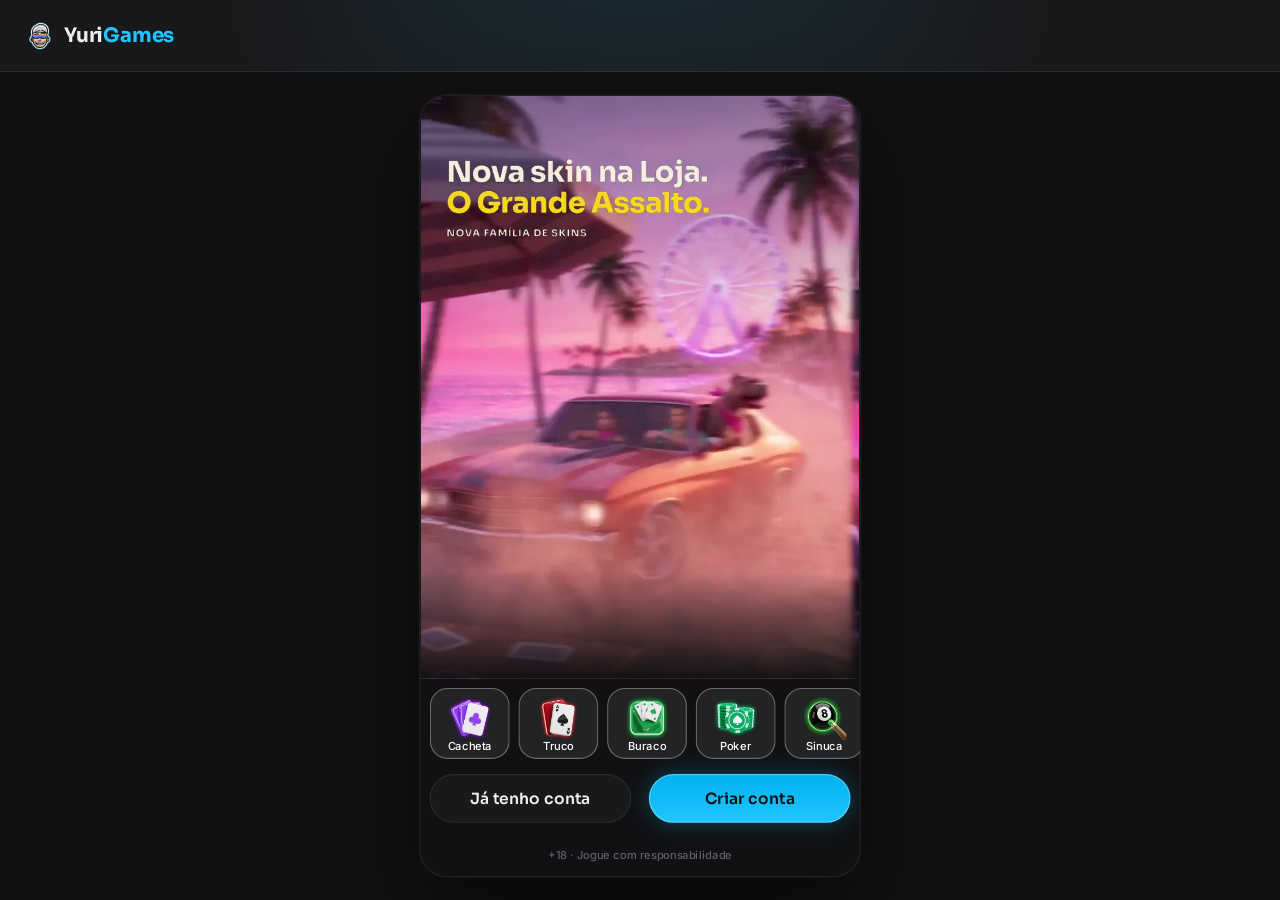
==== commit 3e0cf206: "Login com o vídeo da O Grande Assalto (6 s em loop, sem áudio) e a família no banner principal da Lo" ====
--- a/index.html
+++ b/index.html
@@ -13,11 +13,11 @@
 <link rel="preconnect" href="https://fonts.googleapis.com">
 <link rel="preconnect" href="https://fonts.gstatic.com" crossorigin>
 <link rel="stylesheet" href="https://fonts.googleapis.com/css2?family=Inter:wght@400;500;600;700&family=Sora:wght@600;700;800&display=swap">
-<link rel="stylesheet" href="css/tokens.css?v=yuri-11202129">
-<link rel="stylesheet" href="css/ui.css?v=yuri-11202129">
-<link rel="stylesheet" href="css/screens.css?v=yuri-11202129">
-<link rel="stylesheet" href="css/game.css?v=yuri-11202129">
-<link rel="stylesheet" href="css/desk.css?v=yuri-11202129">
+<link rel="stylesheet" href="css/tokens.css?v=yuri-11202146">
+<link rel="stylesheet" href="css/ui.css?v=yuri-11202146">
+<link rel="stylesheet" href="css/screens.css?v=yuri-11202146">
+<link rel="stylesheet" href="css/game.css?v=yuri-11202146">
+<link rel="stylesheet" href="css/desk.css?v=yuri-11202146">
 </head>
 <body>
 <svg width="0" height="0" style="position:absolute" aria-hidden="true">
@@ -76,16 +76,16 @@
   </div>
 </div></div>
 
-<script src="js/core.js?v=yuri-11202129"></script>
-<script src="js/ui.js?v=yuri-11202129"></script>
-<script src="js/screens.js?v=yuri-11202129"></script>
-<script src="js/loja.js?v=yuri-11202129"></script>
-<script src="js/social.js?v=yuri-11202129"></script>
-<script src="js/torneios.js?v=yuri-11202129"></script>
-<script src="js/sala.js?v=yuri-11202129"></script>
-<script src="js/games.js?v=yuri-11202129"></script>
-<script src="js/sinuca.js?v=yuri-11202129"></script>
-<script src="js/desk.js?v=yuri-11202129"></script>
-<script src="js/boot.js?v=yuri-11202129"></script>
+<script src="js/core.js?v=yuri-11202146"></script>
+<script src="js/ui.js?v=yuri-11202146"></script>
+<script src="js/screens.js?v=yuri-11202146"></script>
+<script src="js/loja.js?v=yuri-11202146"></script>
+<script src="js/social.js?v=yuri-11202146"></script>
+<script src="js/torneios.js?v=yuri-11202146"></script>
+<script src="js/sala.js?v=yuri-11202146"></script>
+<script src="js/games.js?v=yuri-11202146"></script>
+<script src="js/sinuca.js?v=yuri-11202146"></script>
+<script src="js/desk.js?v=yuri-11202146"></script>
+<script src="js/boot.js?v=yuri-11202146"></script>
 </body>
 </html>
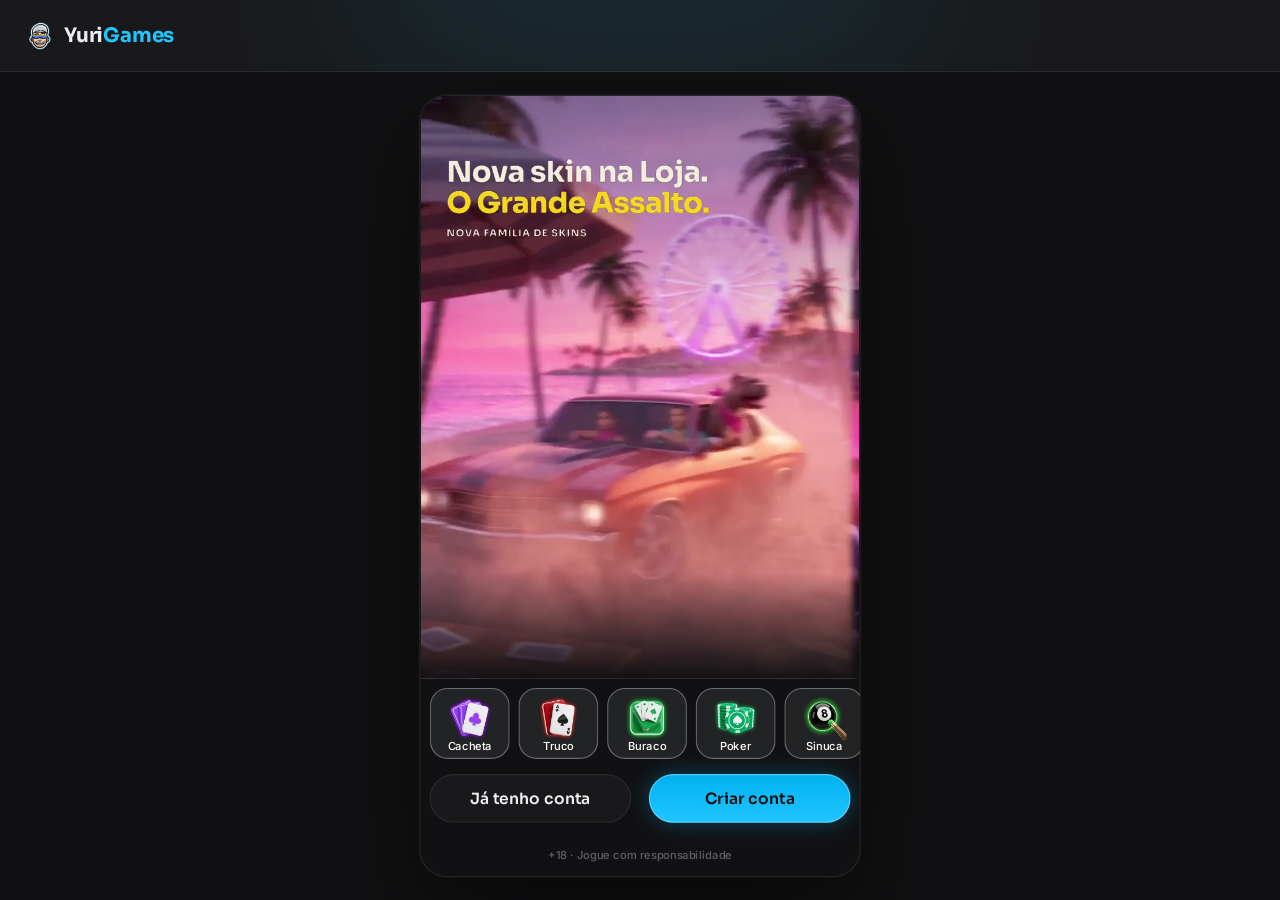
==== commit e7cab0c4: "Sinuca com o ambiente da O Grande Assalto: quem joga com Jeff ou Lúcia vê a balada roxa com neon ros" ====
--- a/index.html
+++ b/index.html
@@ -13,11 +13,11 @@
 <link rel="preconnect" href="https://fonts.googleapis.com">
 <link rel="preconnect" href="https://fonts.gstatic.com" crossorigin>
 <link rel="stylesheet" href="https://fonts.googleapis.com/css2?family=Inter:wght@400;500;600;700&family=Sora:wght@600;700;800&display=swap">
-<link rel="stylesheet" href="css/tokens.css?v=yuri-11202146">
-<link rel="stylesheet" href="css/ui.css?v=yuri-11202146">
-<link rel="stylesheet" href="css/screens.css?v=yuri-11202146">
-<link rel="stylesheet" href="css/game.css?v=yuri-11202146">
-<link rel="stylesheet" href="css/desk.css?v=yuri-11202146">
+<link rel="stylesheet" href="css/tokens.css?v=yuri-11202256">
+<link rel="stylesheet" href="css/ui.css?v=yuri-11202256">
+<link rel="stylesheet" href="css/screens.css?v=yuri-11202256">
+<link rel="stylesheet" href="css/game.css?v=yuri-11202256">
+<link rel="stylesheet" href="css/desk.css?v=yuri-11202256">
 </head>
 <body>
 <svg width="0" height="0" style="position:absolute" aria-hidden="true">
@@ -76,16 +76,16 @@
   </div>
 </div></div>
 
-<script src="js/core.js?v=yuri-11202146"></script>
-<script src="js/ui.js?v=yuri-11202146"></script>
-<script src="js/screens.js?v=yuri-11202146"></script>
-<script src="js/loja.js?v=yuri-11202146"></script>
-<script src="js/social.js?v=yuri-11202146"></script>
-<script src="js/torneios.js?v=yuri-11202146"></script>
-<script src="js/sala.js?v=yuri-11202146"></script>
-<script src="js/games.js?v=yuri-11202146"></script>
-<script src="js/sinuca.js?v=yuri-11202146"></script>
-<script src="js/desk.js?v=yuri-11202146"></script>
-<script src="js/boot.js?v=yuri-11202146"></script>
+<script src="js/core.js?v=yuri-11202256"></script>
+<script src="js/ui.js?v=yuri-11202256"></script>
+<script src="js/screens.js?v=yuri-11202256"></script>
+<script src="js/loja.js?v=yuri-11202256"></script>
+<script src="js/social.js?v=yuri-11202256"></script>
+<script src="js/torneios.js?v=yuri-11202256"></script>
+<script src="js/sala.js?v=yuri-11202256"></script>
+<script src="js/games.js?v=yuri-11202256"></script>
+<script src="js/sinuca.js?v=yuri-11202256"></script>
+<script src="js/desk.js?v=yuri-11202256"></script>
+<script src="js/boot.js?v=yuri-11202256"></script>
 </body>
 </html>
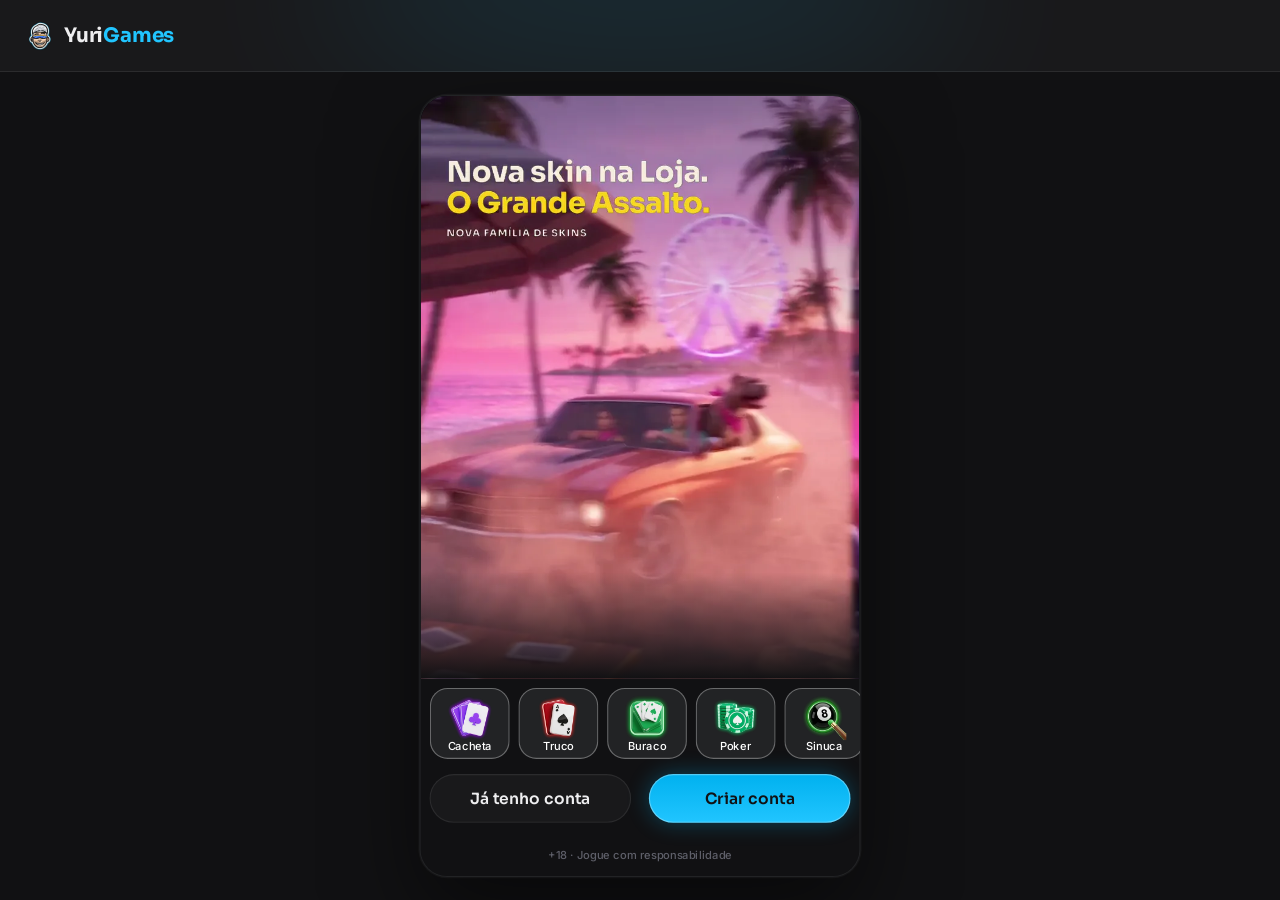
==== commit 956d730d: "Inventário novo: tiles do Personalizar em grade de 4 com Skins por família (classe mais alta + Ver t" ====
--- a/index.html
+++ b/index.html
@@ -13,11 +13,11 @@
 <link rel="preconnect" href="https://fonts.googleapis.com">
 <link rel="preconnect" href="https://fonts.gstatic.com" crossorigin>
 <link rel="stylesheet" href="https://fonts.googleapis.com/css2?family=Inter:wght@400;500;600;700&family=Sora:wght@600;700;800&display=swap">
-<link rel="stylesheet" href="css/tokens.css?v=yuri-11202256">
-<link rel="stylesheet" href="css/ui.css?v=yuri-11202256">
-<link rel="stylesheet" href="css/screens.css?v=yuri-11202256">
-<link rel="stylesheet" href="css/game.css?v=yuri-11202256">
-<link rel="stylesheet" href="css/desk.css?v=yuri-11202256">
+<link rel="stylesheet" href="css/tokens.css?v=yuri-11231858">
+<link rel="stylesheet" href="css/ui.css?v=yuri-11231858">
+<link rel="stylesheet" href="css/screens.css?v=yuri-11231858">
+<link rel="stylesheet" href="css/game.css?v=yuri-11231858">
+<link rel="stylesheet" href="css/desk.css?v=yuri-11231858">
 </head>
 <body>
 <svg width="0" height="0" style="position:absolute" aria-hidden="true">
@@ -76,16 +76,16 @@
   </div>
 </div></div>
 
-<script src="js/core.js?v=yuri-11202256"></script>
-<script src="js/ui.js?v=yuri-11202256"></script>
-<script src="js/screens.js?v=yuri-11202256"></script>
-<script src="js/loja.js?v=yuri-11202256"></script>
-<script src="js/social.js?v=yuri-11202256"></script>
-<script src="js/torneios.js?v=yuri-11202256"></script>
-<script src="js/sala.js?v=yuri-11202256"></script>
-<script src="js/games.js?v=yuri-11202256"></script>
-<script src="js/sinuca.js?v=yuri-11202256"></script>
-<script src="js/desk.js?v=yuri-11202256"></script>
-<script src="js/boot.js?v=yuri-11202256"></script>
+<script src="js/core.js?v=yuri-11231858"></script>
+<script src="js/ui.js?v=yuri-11231858"></script>
+<script src="js/screens.js?v=yuri-11231858"></script>
+<script src="js/loja.js?v=yuri-11231858"></script>
+<script src="js/social.js?v=yuri-11231858"></script>
+<script src="js/torneios.js?v=yuri-11231858"></script>
+<script src="js/sala.js?v=yuri-11231858"></script>
+<script src="js/games.js?v=yuri-11231858"></script>
+<script src="js/sinuca.js?v=yuri-11231858"></script>
+<script src="js/desk.js?v=yuri-11231858"></script>
+<script src="js/boot.js?v=yuri-11231858"></script>
 </body>
 </html>
--- a/css/screens.css
+++ b/css/screens.css
@@ -681,3 +681,32 @@
 .cmp tr.pr td{color:var(--text-default)}
 .cmp.n4 td,.cmp.n4 th .tag{font-size:11px}
 .unlock .tgs{display:flex;flex-wrap:wrap;justify-content:center;gap:8px}
+
+/* ---------- Inventário (Figma ↳ Inventário · M01 / M01b): tiles 72 do Personalizar em grade de 4 ---------- */
+.inv .pcontent{gap:24px}
+.inv .isec{display:flex;flex-direction:column;gap:8px}
+.inv .isec>h3{margin:0;font:600 16px/1.2 var(--f-display);letter-spacing:-.01em;color:var(--text-default)}
+.inv .igrid{display:grid;grid-template-columns:repeat(4,1fr);gap:12px 8px;justify-items:center}
+.inv .fgrid{display:grid;grid-template-columns:repeat(2,1fr);gap:8px;align-items:stretch}
+.inv .fcard{display:flex;flex-direction:column;gap:8px;padding:8px;border-radius:16px;background:var(--bga-strong-50);box-shadow:inset 0 0 0 1px var(--border-muted);min-width:0}
+.inv .fcard.wide{grid-column:1/-1}
+.inv .fh{display:flex;flex-wrap:wrap;align-items:center;justify-content:space-between;gap:4px;min-height:22px;padding-left:4px}
+.inv .fh b{font:500 10px/1.2 var(--f-ui);color:var(--text-default)}
+.inv .fh b.sub{color:var(--text-subtle)}
+.inv .pair{display:grid;grid-template-columns:repeat(2,1fr);gap:4px;justify-items:center}
+.inv .pair.one{grid-template-columns:1fr}
+.inv .lvls{display:grid;grid-template-columns:repeat(2,1fr);gap:8px}
+.inv .lvl{display:flex;flex-direction:column;align-items:flex-start;gap:4px}
+.inv .lvl .pair{align-self:stretch}
+.inv .more{display:flex;align-items:center;justify-content:center;gap:4px;margin-top:auto;padding:4px 0;background:none;border:0;font:500 10px/1.2 var(--f-ui);color:var(--text-link);cursor:pointer}
+.inv .more svg{width:12px;height:12px;fill:currentColor;color:currentColor}
+.inv .more svg.dn{transform:rotate(90deg)}
+.inv .more svg.up{transform:rotate(-90deg)}
+.ctile.itl{cursor:pointer}
+.ctile.itl .mini img.ph{width:100%;height:100%;object-fit:cover}
+.ctile.itl .mini>.ic{width:40px;height:40px}
+.ctile.itl .mini .ck{position:absolute;right:4px;top:4px;width:16px;height:16px;border-radius:50%;z-index:2;background:var(--btn-secondary-border) url("data:image/svg+xml,%3Csvg xmlns='http://www.w3.org/2000/svg' viewBox='0 0 12 12'%3E%3Cpath d='M2.5 6.2l2.2 2.2 4.8-4.9' fill='none' stroke='%23fff' stroke-width='1.8' stroke-linecap='round' stroke-linejoin='round'/%3E%3C/svg%3E") center/10px no-repeat}
+.cues{position:relative;width:72px;height:72px}
+.cues i{position:absolute;left:-14px;top:34px;width:100px;height:4px;border-radius:2px;background:linear-gradient(90deg,#3d7bff 0 3%,#f4f2ea 3% 7%,#f0d9a6 7% 52%,#c9ced6 52% 55%,var(--cc) 55% 100%);box-shadow:0 1px 2px #0008}
+.cues i:first-child{transform:rotate(135deg)}
+.cues i:last-child{transform:rotate(45deg)}
--- a/css/game.css
+++ b/css/game.css
@@ -73,6 +73,7 @@
 .rval b{font:800 40px/1 var(--f-display);letter-spacing:-.02em;color:#ffc841;font-variant-numeric:tabular-nums}
 .rval img{width:36px;height:36px}
 .rval.muted b{color:#c9ced3;font-size:32px} .rval.muted img{width:28px;height:28px;filter:grayscale(1)}
+.call.res.der .rval.muted b{color:#ff6b6e} .call.res.der .rval.muted img{filter:none}
 .rval.pop{animation:rvPop .35s cubic-bezier(.3,1.6,.5,1)}
 @keyframes rvIn{from{opacity:0;transform:scale(.6)}}
 @keyframes rvPop{50%{transform:scale(1.12)}}
@@ -343,14 +344,20 @@
 .call.fam .pill.pos{background:var(--sysa-success-25);box-shadow:inset 0 0 0 1px var(--border-muted);color:var(--text-success)}
 .call.fam .resp{animation-delay:1.05s}
 .call.fam .btn.raise{height:48px;width:220px;border-radius:24px;background:var(--bga-strong-75);box-shadow:inset 0 0 0 1px var(--hl);color:#fff;font:600 16px/1.2 var(--f-display);-webkit-backdrop-filter:blur(12px);backdrop-filter:blur(12px)}
-/* respostas · aceitaram: clarão e o shape acena · correram: a cor apaga pra cinza, o shape afunda, as letras caem */
+/* respostas · aceitaram: clarão e o shape acena · correram: a cor apaga pro vermelho, o shape afunda, as letras caem */
 .call.fam.acc .cveil::after{animation:cfFlash .5s ease-out}
 @keyframes cfFlash{from{opacity:.45}to{opacity:0}}
 .call.fam.acc .cf-shape .cf-body.in{animation:cfNod .55s cubic-bezier(.3,1.6,.5,1)}
 @keyframes cfNod{30%{transform:translateY(-14px) scale(1.07)}}
 .call.fam.acc .cf-shape{--spd:.55}
-.call.fam.run .cveil::before{filter:grayscale(1) brightness(.5)}
-.call.fam.run .cf-shape{filter:grayscale(1) brightness(.8);transition:filter .6s}
+.call.fam.run .cveil::before{filter:brightness(.55)}
+.call.fam.run .cf-shape{filter:brightness(.62);transition:filter .6s}
+/* vermelho no lugar do cinza (DS: apaga .45 + avermelha em modo Cor, system-error #ef4452): pinta o fundo e o shape, os textos ficam por cima */
+.call.fam .crt{position:absolute;left:-100vw;right:-100vw;top:-100vh;bottom:-100vh;background:#ef4452;mix-blend-mode:color;opacity:0;pointer-events:none;transition:opacity .7s}
+.call.res .crt{inset:0}
+.call.fam.run .crt{opacity:1}
+.call.fam .ccol>:not(.cf-shape):not(.crt),.call.res.der .rcol>:not(.cf-shape):not(.crt){position:relative;z-index:1}
+.call.res.der .rcol{z-index:auto}
 .call.fam.run .cf-win video,.call.fam.run .cf-win img{filter:brightness(.9)}
 .call.fam.run .cf-shape .cf-body.in{animation:cfSink .7s cubic-bezier(.4,0,.3,1) forwards}
 @keyframes cfSink{to{transform:translateY(22px) rotate(-5deg) scale(.94)}}
@@ -360,7 +367,7 @@
 @keyframes cfFallK{to{transform:translate(-40px,320px) rotate(-70deg);opacity:0}}
 .call.fam .cf-shape.dead .cf-fxb,.call.fam .cf-shape.dead .cf-fxf{opacity:0;transition:opacity .5s}
 .call.fam .cf-shape.dead>.cf-pole,.call.fam .cf-shape.dead>.cf-net,.call.fam .cf-shape.dead>.cf-stripes{opacity:.2;transition:opacity .5s} .call.fam .cf-shape.dead.off>.cf-stripes,.call.fam .cf-shape.dead.fall>*:not(.cf-body){opacity:0}
-.call.fam.run .cword .w{color:#c9ced3}
+.call.fam.run .cword .w{color:#ff6b6e}
 .call.fam.run .cword i{--sy:10px;--sr:6deg;animation:cfDropL .5s calc(var(--i) * .06s) cubic-bezier(.3,1.5,.5,1) backwards,cfSag .9s calc(.7s + var(--i) * .05s) ease-in-out forwards}
 .call.fam.run .cword i:nth-child(odd){--sy:7px;--sr:-8deg} .call.fam.run .cword i:nth-child(3n){--sy:14px;--sr:11deg}
 @keyframes cfDropL{from{transform:translateY(-60px);opacity:0}}
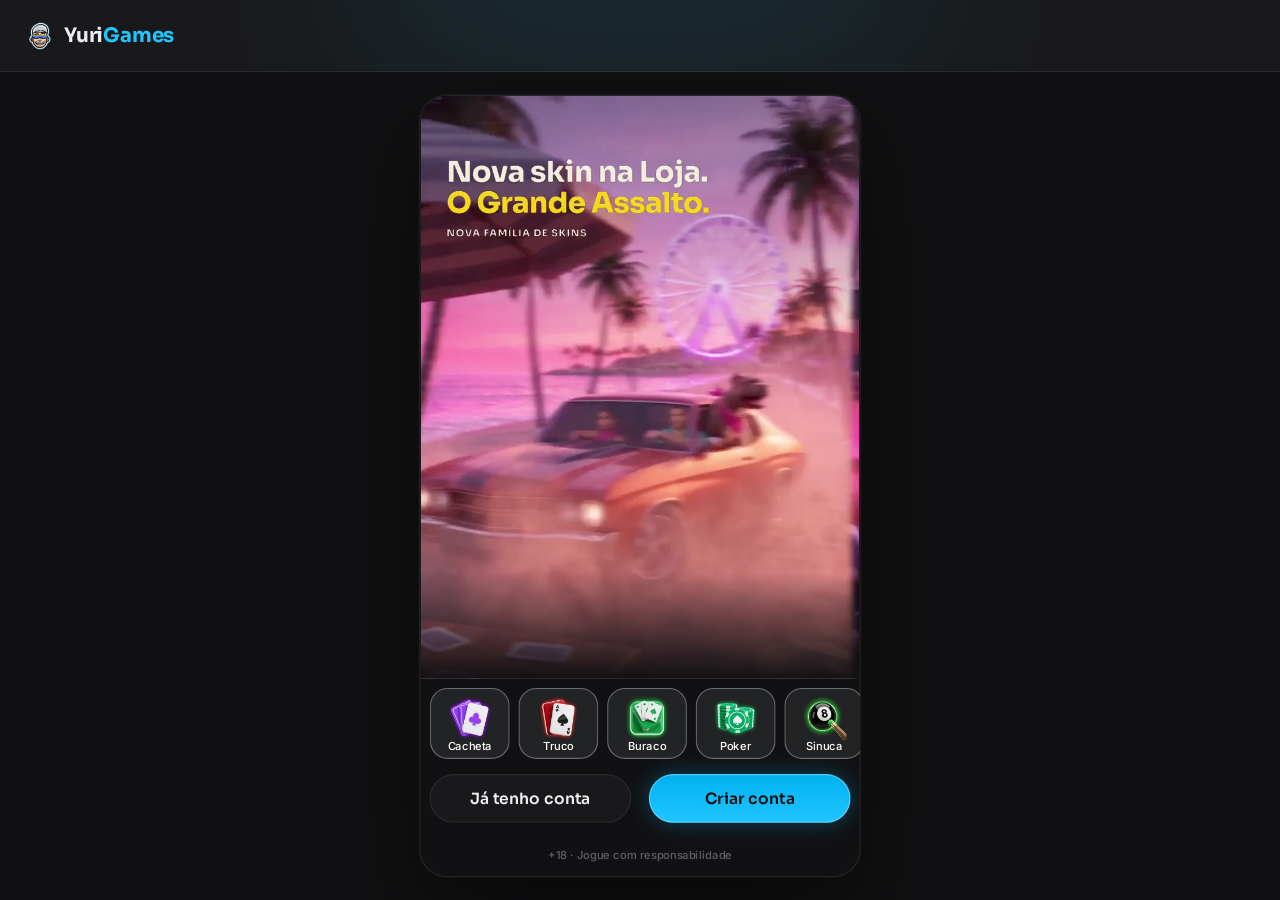
==== commit cd7f4d47: "Chamada TRUCO! com a skin Lendária: quem joga com Jeff ou Lúcia Lendária vê o vídeo do personagem na" ====
--- a/index.html
+++ b/index.html
@@ -13,11 +13,11 @@
 <link rel="preconnect" href="https://fonts.googleapis.com">
 <link rel="preconnect" href="https://fonts.gstatic.com" crossorigin>
 <link rel="stylesheet" href="https://fonts.googleapis.com/css2?family=Inter:wght@400;500;600;700&family=Sora:wght@600;700;800&display=swap">
-<link rel="stylesheet" href="css/tokens.css?v=yuri-11231858">
-<link rel="stylesheet" href="css/ui.css?v=yuri-11231858">
-<link rel="stylesheet" href="css/screens.css?v=yuri-11231858">
-<link rel="stylesheet" href="css/game.css?v=yuri-11231858">
-<link rel="stylesheet" href="css/desk.css?v=yuri-11231858">
+<link rel="stylesheet" href="css/tokens.css?v=yuri-11241017">
+<link rel="stylesheet" href="css/ui.css?v=yuri-11241017">
+<link rel="stylesheet" href="css/screens.css?v=yuri-11241017">
+<link rel="stylesheet" href="css/game.css?v=yuri-11241017">
+<link rel="stylesheet" href="css/desk.css?v=yuri-11241017">
 </head>
 <body>
 <svg width="0" height="0" style="position:absolute" aria-hidden="true">
@@ -76,16 +76,16 @@
   </div>
 </div></div>
 
-<script src="js/core.js?v=yuri-11231858"></script>
-<script src="js/ui.js?v=yuri-11231858"></script>
-<script src="js/screens.js?v=yuri-11231858"></script>
-<script src="js/loja.js?v=yuri-11231858"></script>
-<script src="js/social.js?v=yuri-11231858"></script>
-<script src="js/torneios.js?v=yuri-11231858"></script>
-<script src="js/sala.js?v=yuri-11231858"></script>
-<script src="js/games.js?v=yuri-11231858"></script>
-<script src="js/sinuca.js?v=yuri-11231858"></script>
-<script src="js/desk.js?v=yuri-11231858"></script>
-<script src="js/boot.js?v=yuri-11231858"></script>
+<script src="js/core.js?v=yuri-11241017"></script>
+<script src="js/ui.js?v=yuri-11241017"></script>
+<script src="js/screens.js?v=yuri-11241017"></script>
+<script src="js/loja.js?v=yuri-11241017"></script>
+<script src="js/social.js?v=yuri-11241017"></script>
+<script src="js/torneios.js?v=yuri-11241017"></script>
+<script src="js/sala.js?v=yuri-11241017"></script>
+<script src="js/games.js?v=yuri-11241017"></script>
+<script src="js/sinuca.js?v=yuri-11241017"></script>
+<script src="js/desk.js?v=yuri-11241017"></script>
+<script src="js/boot.js?v=yuri-11241017"></script>
 </body>
 </html>
--- a/css/game.css
+++ b/css/game.css
@@ -370,6 +370,34 @@
 .call.fam.run .cword .w{color:#ff6b6e}
 .call.fam.run .cword i{--sy:10px;--sr:6deg;animation:cfDropL .5s calc(var(--i) * .06s) cubic-bezier(.3,1.5,.5,1) backwards,cfSag .9s calc(.7s + var(--i) * .05s) ease-in-out forwards}
 .call.fam.run .cword i:nth-child(odd){--sy:7px;--sr:-8deg} .call.fam.run .cword i:nth-child(3n){--sy:14px;--sr:11deg}
+/* ---------- chamada com a skin Lendária (DS truco-call ◇ Style=Lendária) · o vídeo 9:16 de quem fala ocupa a tela toda (sem shape) e por cima vêm degradê, selo Lendária, palavra, valor e botões ---------- */
+.call.lend .cveil::before{display:none}
+.call.lend .lv{position:absolute;inset:0;overflow:hidden;background:#120a1e;animation:cfWipe .46s .1s cubic-bezier(.65,0,.25,1) backwards}
+.call.lend .lv video{position:absolute;inset:0;width:100%;height:100%;object-fit:cover;object-position:50% 0;transform:scale(var(--z,1));transform-origin:50% 28%;animation:lvIn .8s .12s cubic-bezier(.2,.9,.3,1) backwards;transition:transform .7s cubic-bezier(.3,.8,.3,1),filter .7s}
+@keyframes lvIn{from{transform:scale(1.22);filter:brightness(2) saturate(.5)}}
+/* cada aumento chega mais perto e escurece um pouco */
+.call.lend.lvl2{--z:1.05;--dk:.1} .call.lend.lvl3{--z:1.1;--dk:.18} .call.lend.lvl4{--z:1.15;--dk:.26}
+.call.lend .ldk,.call.lend .lgrad,.call.lend .lglow{position:absolute;pointer-events:none}
+.call.lend .ldk{inset:0;background:#000;opacity:var(--dk,0)}
+.call.lend .lgrad{inset:0;background:linear-gradient(180deg,rgba(9,6,20,.6) 0%,rgba(9,6,20,0) 15%),linear-gradient(0deg,rgba(9,6,20,.95) 0%,rgba(16,8,32,.82) 28%,rgba(22,8,38,.38) 48%,rgba(22,8,38,0) 64%);animation:cfFade .4s .3s backwards}
+.call.lend .lglow{left:0;right:0;bottom:0;height:52%;background:radial-gradient(90% 62% at 50% 100%,rgba(255,79,163,.42),rgba(142,92,255,.2) 48%,transparent 74%);mix-blend-mode:screen;animation:cfFade .5s .45s backwards;transition:opacity .7s}
+.call.lend.lvl4 .lglow{animation:cfFade .5s .45s backwards,lBeat .55s .9s ease-in-out infinite alternate}
+@keyframes lBeat{to{opacity:.55}}
+.call.lend .sw.a{background:#ff4fa3} .call.lend .sw.b{background:#8e5cff}
+/* conteúdo embaixo, sobre a parte escura do degradê (acima dos botões) */
+.call.lend .ccol{top:auto;bottom:calc(236px + env(safe-area-inset-bottom,0px))}
+.call.lend.ans .ccol{bottom:calc(140px + env(safe-area-inset-bottom,0px))}
+.call.lend .ltag{box-shadow:0 4px 12px #8e5cff73;animation:lTag .35s .45s cubic-bezier(.3,1.6,.5,1) backwards}
+@keyframes lTag{from{transform:scale(.4);opacity:0}}
+.call.lend .cwho{margin-top:8px}
+/* respostas entram sem varrida (a mesa já estava coberta) · aceitaram: clarão e o vídeo dá um tranco pra frente · correram: apaga pro vermelho */
+.call.lend.ans{--z:1.06}
+.call.lend.ans .lv{animation:cfFade .15s backwards} .call.lend.ans .lv video,.call.lend.ans .lgrad,.call.lend.ans .lglow,.call.lend.ans .ltag{animation:none}
+.call.lend.acc .lv video{animation:lNod .55s cubic-bezier(.3,1.6,.5,1)}
+@keyframes lNod{35%{transform:scale(calc(var(--z,1) + .06))}}
+.call.lend.run .lv video{--z:1;filter:brightness(.6)}
+.call.lend.run .lglow{opacity:.6}
+@media (prefers-reduced-motion:reduce){.call.lend .lv,.call.lend .lv video,.call.lend .ltag{animation:none!important}}
 @keyframes cfDropL{from{transform:translateY(-60px);opacity:0}}
 @keyframes cfSag{to{transform:translateY(var(--sy)) rotate(var(--sr))}}
 /* shape: .cf-body entra do jeito da família · efeitos atrás (.cf-fxb) e na frente (.cf-fxf) */
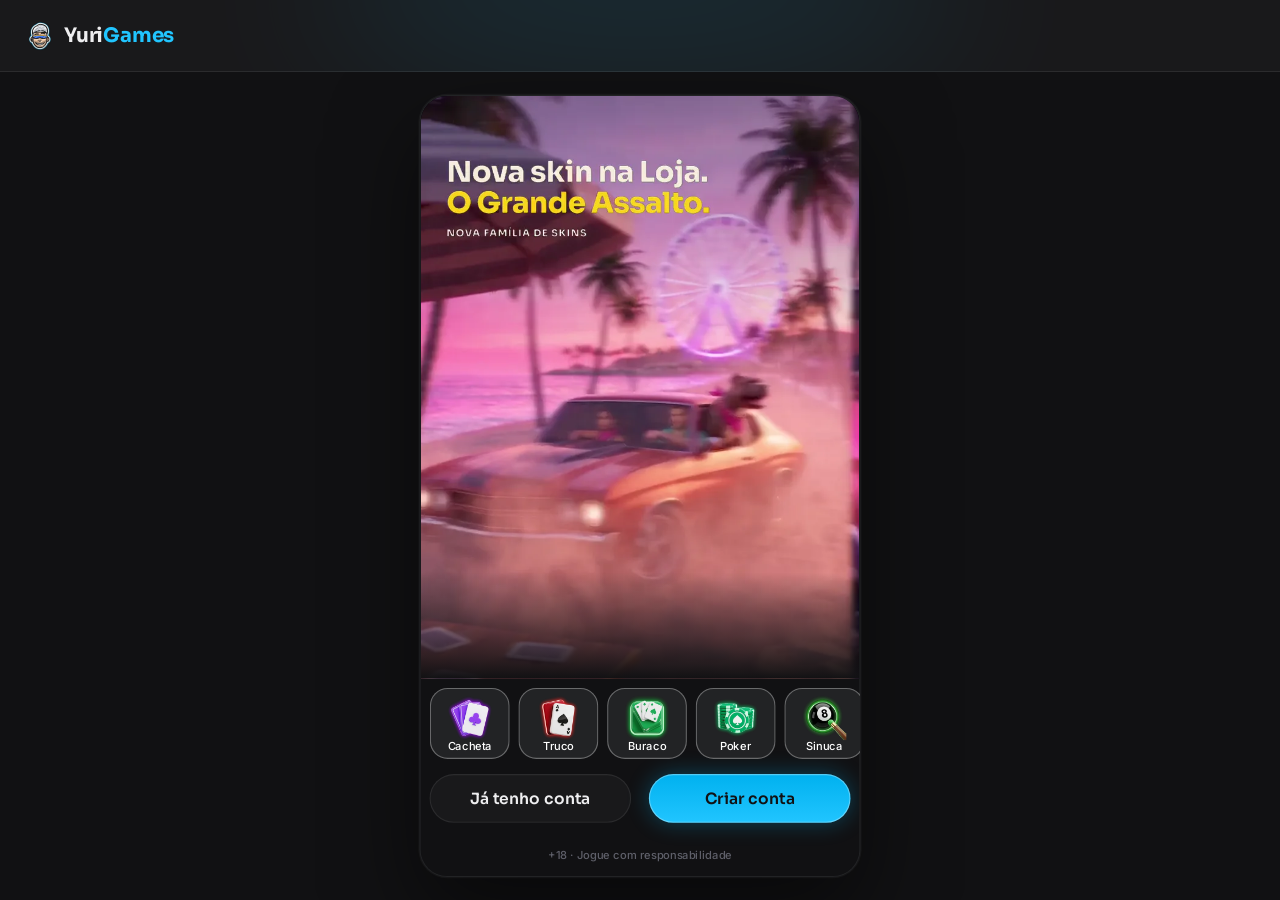
==== commit f9870222: "Missões: botão redondo com anel contador abaixo da Loja na Home, item no menu do computador e a tela" ====
--- a/index.html
+++ b/index.html
@@ -13,11 +13,12 @@
 <link rel="preconnect" href="https://fonts.googleapis.com">
 <link rel="preconnect" href="https://fonts.gstatic.com" crossorigin>
 <link rel="stylesheet" href="https://fonts.googleapis.com/css2?family=Inter:wght@400;500;600;700&family=Sora:wght@600;700;800&display=swap">
-<link rel="stylesheet" href="css/tokens.css?v=yuri-11241017">
-<link rel="stylesheet" href="css/ui.css?v=yuri-11241017">
-<link rel="stylesheet" href="css/screens.css?v=yuri-11241017">
-<link rel="stylesheet" href="css/game.css?v=yuri-11241017">
-<link rel="stylesheet" href="css/desk.css?v=yuri-11241017">
+<link rel="stylesheet" href="css/tokens.css?v=yuri-11261736">
+<link rel="stylesheet" href="css/ui.css?v=yuri-11261736">
+<link rel="stylesheet" href="css/screens.css?v=yuri-11261736">
+<link rel="stylesheet" href="css/game.css?v=yuri-11261736">
+<link rel="stylesheet" href="css/desk.css?v=yuri-11261736">
+<link rel="stylesheet" href="css/missoes.css?v=yuri-11261736">
 </head>
 <body>
 <svg width="0" height="0" style="position:absolute" aria-hidden="true">
@@ -76,16 +77,17 @@
   </div>
 </div></div>
 
-<script src="js/core.js?v=yuri-11241017"></script>
-<script src="js/ui.js?v=yuri-11241017"></script>
-<script src="js/screens.js?v=yuri-11241017"></script>
-<script src="js/loja.js?v=yuri-11241017"></script>
-<script src="js/social.js?v=yuri-11241017"></script>
-<script src="js/torneios.js?v=yuri-11241017"></script>
-<script src="js/sala.js?v=yuri-11241017"></script>
-<script src="js/games.js?v=yuri-11241017"></script>
-<script src="js/sinuca.js?v=yuri-11241017"></script>
-<script src="js/desk.js?v=yuri-11241017"></script>
-<script src="js/boot.js?v=yuri-11241017"></script>
+<script src="js/core.js?v=yuri-11261736"></script>
+<script src="js/ui.js?v=yuri-11261736"></script>
+<script src="js/screens.js?v=yuri-11261736"></script>
+<script src="js/loja.js?v=yuri-11261736"></script>
+<script src="js/social.js?v=yuri-11261736"></script>
+<script src="js/torneios.js?v=yuri-11261736"></script>
+<script src="js/sala.js?v=yuri-11261736"></script>
+<script src="js/missoes.js?v=yuri-11261736"></script>
+<script src="js/games.js?v=yuri-11261736"></script>
+<script src="js/sinuca.js?v=yuri-11261736"></script>
+<script src="js/desk.js?v=yuri-11261736"></script>
+<script src="js/boot.js?v=yuri-11261736"></script>
 </body>
 </html>
--- a/css/missoes.css
+++ b/css/missoes.css
@@ -0,0 +1,135 @@
+/* EstrelaGames · Missões (Figma ✲ Missões, aprovado 26/11 · DS ❖ Missões) — mesmos tons da Home: blocos strong-25 sem borda, itens com borda de 8% */
+
+/* ---------- coluna da direita do palco (games · right): Loja + Missões, 8 px entre eles ---------- */
+.home .stage .gr{position:absolute;right:8px;top:20px;z-index:3;display:flex;flex-direction:column;align-items:center;gap:8px;width:72px}
+.home .stage .gr .lojab{position:relative;right:auto;top:auto;z-index:2;flex:none}
+
+/* ---------- botão de Missões (DS missions-button): só o círculo, anel contador, rótulo em pílula e selo · loop de 2 s como a Loja ---------- */
+.misb{position:relative;z-index:1;flex:none;width:72px;height:72px;cursor:pointer;color:var(--text-on-color)}
+.misb .disc,.misb .arc,.misb .pulse{position:absolute;left:4px;top:0;width:64px;height:64px;border-radius:50%}
+.misb .disc{background:#222325;box-shadow:0 0 8px #3b82f666}
+.misb .arc{background:conic-gradient(#5ec8ff,#3b82f6 calc(var(--p) * .5%),#7c5cff calc(var(--p) * 1%),#ffffff1f 0);-webkit-mask:radial-gradient(farthest-side,transparent calc(100% - 4px),#000 calc(100% - 4px));mask:radial-gradient(farthest-side,transparent calc(100% - 4px),#000 calc(100% - 4px));filter:drop-shadow(0 0 3px #5ec8ff99)}
+.misb .pulse{box-shadow:inset 0 0 0 2px #5ec8ff;opacity:0;animation:misPulse 2s ease-out infinite}
+.misb .ic{position:absolute;left:14px;top:10px;width:44px;height:44px;animation:lojaIc 2s ease-in-out infinite}
+.misb .lb{position:absolute;left:50%;bottom:0;transform:translateX(-50%);padding:2px 8px;border-radius:999px;background:var(--bga-strong-75);box-shadow:inset 0 0 0 1px var(--border-muted);font:500 10px/12px var(--f-ui);white-space:nowrap}
+.misb .tag{position:absolute;right:-2px;top:-6px;padding:2px 8px;font-size:12px;animation:lojaTag 2s ease-in-out infinite}
+.misb.nov .disc{box-shadow:0 0 8px #ff73007a}
+.misb.nov .arc{background:conic-gradient(#ffd800,#ffb000 50%,#ff7300);filter:drop-shadow(0 0 3px #ff9900aa)}
+.misb.nov .pulse{box-shadow:inset 0 0 0 2px #ffb000}
+.misb .fire{position:absolute;left:4px;top:-28px;width:64px;height:64px;transform-origin:50% 90%;animation:misFire 2s ease-in-out infinite}
+@keyframes misPulse{0%{opacity:.9;transform:scale(1)}40%,100%{opacity:0;transform:scale(1.2)}}
+@keyframes misFire{0%,100%{transform:scale(1) rotate(0)}15%{transform:scale(1.08) rotate(-2deg)}30%{transform:scale(.96) rotate(-4deg)}45%{transform:scale(1.06) rotate(0)}60%{transform:scale(.98) rotate(3deg)}80%{transform:scale(1.05) rotate(-3deg)}}
+@media (prefers-reduced-motion:reduce){.misb,.misb *{animation:none}}
+
+/* ---------- tela ---------- */
+.mis .content{display:flex;flex-direction:column;gap:12px;padding:4px 8px calc(24px + env(safe-area-inset-bottom,0px))} /* sem navbar: abre pelo botão da Home */
+
+/* card de nível (DS loyalty-level-card ↕ Size=Small): insígnia da patente (patent-badge Default), a mesma insígnia grande e apagada à direita, degradê na cor da patente */
+.lvc{position:relative;overflow:hidden;flex:none;display:flex;flex-direction:column;align-items:center;gap:4px;padding:16px;border-radius:20px;background:var(--bga-strong-25);box-shadow:inset 0 0 0 1px var(--border-muted);cursor:pointer}
+.lvc::before{content:"";position:absolute;inset:0;background:linear-gradient(180deg,var(--pc),transparent);opacity:.22;pointer-events:none}
+.lvc .bg{position:absolute;right:-73px;top:50%;width:192px;height:192px;margin-top:-96px;opacity:.12;pointer-events:none}
+.lvc .pat{position:relative;width:56px;height:56px;filter:drop-shadow(0 4px 10px #8fa3b880)}
+.lvc .nm{position:relative;font:800 20px/24px var(--f-display);color:var(--text-default)}
+.lvc .pts{position:relative;display:flex;align-items:center;gap:6px;height:21px;font:500 14px/21px var(--f-ui);color:var(--text-muted)}
+.lvc .pts b{font-weight:700;color:var(--text-default);transition:color .2s}
+.lvc .gain{display:none;padding:0 8px;border-radius:999px;background:var(--sysa-success-25);color:var(--text-success);font:700 12px/18px var(--f-ui)}
+.lvc.rec .pts b{color:var(--text-success)}
+.lvc.rec .gain{display:inline-block;animation:gainPop .3s ease-out}
+.lvc .prog{position:relative;flex:none;width:100%;margin-top:4px}
+.lvc .prog i{transition:none}
+.lvc small{position:relative;margin-top:4px;font:500 10px/1.2 var(--f-ui);color:var(--text-muted)}
+@keyframes gainPop{0%{transform:scale(.6);opacity:0}70%{transform:scale(1.12)}100%{transform:scale(1);opacity:1}}
+.fly-pat{position:fixed;z-index:9999;pointer-events:none;filter:drop-shadow(0 4px 8px #0008)}
+
+/* login diário (DS daily-login): sequência com fogo, 7 dias, o Dia 7 dourado com presente */
+.lgc{flex:none;display:flex;flex-direction:column;gap:12px;padding:16px;border-radius:16px;background:var(--bga-strong-25)}
+.lgc .top{display:flex;align-items:center;gap:12px}
+.lgc .top>.ic{width:40px;height:40px;flex:none}
+.lgc .tx{flex:1;min-width:0;display:flex;flex-direction:column;gap:4px}
+.lgc .tx b{font:500 16px/1.2 var(--f-ui);color:var(--text-default)}
+.lgc .tx small{font:500 10px/1.2 var(--f-ui);color:var(--text-muted)}
+.lgc .streak{flex:none;display:flex;align-items:center;gap:4px;padding:4px 10px 4px 4px;border-radius:999px;background:#ff730029}
+.lgc .streak .ic{width:20px;height:20px}
+.lgc .streak b{font:700 12px/18px var(--f-ui);color:var(--text-prize)}
+.lgc .days{display:flex;gap:4px}
+.lgc .day{position:relative;flex:1;min-width:0;height:84px;display:flex;flex-direction:column;align-items:center;justify-content:center;gap:4px;padding:8px 2px;border-radius:12px;background:var(--bga-strong-25);box-shadow:inset 0 0 0 1px var(--border-muted)}
+.lgc .day small{font:500 8px/1 var(--f-ui);color:var(--text-muted)}
+.lgc .day .art{width:24px;height:24px;display:grid;place-items:center}
+.lgc .day .art .ic{width:24px;height:24px}
+.lgc .day .art .hex{width:22px;height:24px} /* só o hexágono da patente (patent-badge Small), do tamanho do check */
+.lgc .day b{font:500 10px/1 var(--f-ui);color:var(--text-default)}
+.lgc .day.res b{color:var(--text-muted);opacity:.56}
+.lgc .day.hoje{background:var(--bga-secondary-16);box-shadow:inset 0 0 0 2px var(--glow-blue),0 0 20px var(--glow-info)}
+.lgc .day.hoje small,.lgc .day.hoje b{color:var(--text-on-color)}
+.lgc .day.gift{flex:none;width:72px;background:linear-gradient(180deg,#ffb0003d,#ffb0000f);box-shadow:none}
+.lgc .day.gift::after{content:"";position:absolute;inset:0;border-radius:12px;padding:1px;background:linear-gradient(90deg,#ffd800,#ffb000 50%,#ff7300);-webkit-mask:linear-gradient(#000 0 0) content-box,linear-gradient(#000 0 0);-webkit-mask-composite:xor;mask:linear-gradient(#000 0 0) content-box exclude,linear-gradient(#000 0 0);pointer-events:none}
+.lgc .day.gift .art,.lgc .day.gift .art .ic{width:40px;height:40px}
+.lgc .day.gift small,.lgc .day.gift b{color:var(--text-prize)}
+.lgc .day.gift b{font:700 12px/18px var(--f-ui)}
+.lgc .day.gift.hoje{box-shadow:0 0 12px #ff990066}
+.lgc .day.gift.res{background:var(--bga-strong-25);box-shadow:inset 0 0 0 1px var(--border-muted)}
+.lgc .day.gift.res::after{display:none}
+.lgc .day.gift.res .art .ic{width:24px;height:24px}
+.lgc .nx{display:flex;align-items:center;justify-content:center;gap:8px;padding:10px;border-radius:20px;background:var(--bga-strong-25);box-shadow:inset 0 0 0 1px var(--border-muted);font:500 10px/1 var(--f-ui);color:var(--text-muted)}
+.lgc .nx .ic{width:20px;height:20px}
+.lgc .nx b{font:700 12px/18px var(--f-ui);color:var(--text-default)}
+.lgc .nx .v{font:700 12px/18px var(--f-ui);color:var(--text-prize)}
+.lgc .rule{text-align:center;font:500 8px/1.2 var(--f-ui);color:var(--text-muted)}
+.btn.pressed{transform:scale(.96);filter:brightness(.85)}
+
+/* lista de missões (DS mission-card) */
+.mlist{flex:none;display:flex;flex-direction:column;gap:12px;padding:16px;border-radius:16px;background:var(--bga-strong-25)}
+.mlist .mh{display:flex;align-items:center;gap:12px}
+.mlist .mh .tx{flex:1;min-width:0;display:flex;flex-direction:column;gap:4px}
+.mlist .mh .tx b{font:800 20px/24px var(--f-display);color:var(--text-default)}
+.mlist .mh .tx small{font:500 10px/1.2 var(--f-ui);color:var(--text-muted)}
+.mlist .novas{flex:none;display:flex;align-items:center;gap:6px;padding:6px 10px 6px 8px;border-radius:12px;background:var(--bga-strong-50)}
+.mlist .novas .ic{width:20px;height:20px}
+.mlist .novas>span{display:flex;flex-direction:column;gap:2px}
+.mlist .novas small{font:500 8px/1 var(--f-ui);color:var(--text-muted)}
+.mlist .novas b{font:700 12px/18px var(--f-ui);color:var(--text-default)}
+.mlist .rows{display:flex;flex-direction:column;gap:8px}
+.mlist .sub{font:500 12px/1 var(--f-ui);color:var(--text-muted)}
+.mc{display:flex;flex-direction:column;gap:12px;padding:12px;border-radius:16px;background:var(--bga-strong-25);box-shadow:inset 0 0 0 1px var(--border-muted)}
+.mc.ready{background:linear-gradient(90deg,#22c55e38,#22c55e00),var(--bga-strong-25);box-shadow:none}
+.mc .ln{display:flex;align-items:center;gap:12px}
+.mc .tile{flex:none;width:48px;height:48px;border-radius:12px;display:grid;place-items:center;background:var(--gc)}
+.mc .tile .ic{width:40px;height:40px}
+.mc .info{flex:1;min-width:0;display:flex;flex-direction:column;align-items:flex-start;gap:4px}
+.mc .t{font:500 14px/1.25 var(--f-ui);color:var(--text-default)}
+/* descrição da missão (DS mission-card ✎ Description · Paragraph/S, text-muted, até 2 linhas) */
+.mc .ds{font:400 12px/1.5 var(--f-ui);color:var(--text-muted);display:-webkit-box;-webkit-line-clamp:2;-webkit-box-orient:vertical;overflow:hidden}
+.mc .pr{display:flex;align-items:center;gap:8px;width:100%}
+.mc .pr small{font:500 8px/1 var(--f-ui);color:var(--text-muted)}
+.tm{display:inline-flex;align-items:center;gap:4px;padding:2px 8px 2px 4px;border-radius:8px;background:var(--bga-strong-50)}
+.tm .ic{width:16px;height:16px}
+.tm b{font:500 8px/1 var(--f-ui);color:var(--text-muted)}
+.tm b{white-space:nowrap}
+.tm i{font-style:normal}
+.tm.hot{background:#ff730029}
+.tm.hot b{font:700 12px/18px var(--f-ui);color:var(--text-prize)}
+.tm.ok{background:var(--sysa-success-25)}
+.tm.ok b{font:700 12px/18px var(--f-ui);color:var(--text-success)}
+.mc .rt{flex:none;display:flex;flex-direction:column;align-items:flex-end;gap:8px}
+.mc .rw{display:flex;align-items:center;gap:4px;padding:4px 10px 4px 4px;border-radius:999px;background:#ffb0001f}
+.mc .rw .ic{width:20px;height:20px}
+.mc .rw .hex{width:18px;height:20px}
+.mc .rw b{font:800 14px/1 var(--f-display);color:var(--text-prize)}
+.mc.done .tile,.mc.done .t,.mc.done .rw{opacity:.56}
+.mc.done .rw{background:var(--bga-strong-50)}
+.mc.done .rw b{color:var(--text-muted)}
+.mc .feita{display:flex;align-items:center;gap:4px;font:500 10px/1 var(--f-ui);color:var(--text-success)}
+.mc .feita .ic{width:16px;height:16px}
+.mc .steps{display:flex;flex-direction:column;gap:6px}
+.mc .steps .mk{display:flex;justify-content:space-between}
+.mc .steps .mk span{display:flex;align-items:center;gap:4px;padding:2px 8px 2px 4px;border-radius:999px;background:#ffb0001f;font:700 12px/18px var(--f-ui);color:var(--text-prize)}
+.mc .steps .mk span.got{background:var(--sysa-success-25);color:var(--text-success)}
+.mc .steps .mk .ic{width:16px;height:16px}
+.mc .steps .mk .hex{width:15px;height:16px}
+.mc .steps .prog{flex:none;width:100%}
+.mc .steps .lb{display:flex;justify-content:space-between}
+.mc .steps .lb small{font:500 8px/1 var(--f-ui);color:var(--text-muted)}
+
+/* desktop: selo no item Missões do menu da esquerda */
+.dkl .it .tag{margin-left:auto;padding:0 8px;font-size:12px;line-height:20px}
+body.dk-rail .dkl .it .tag{position:absolute;top:4px;right:8px;margin:0;font-size:10px;line-height:16px;padding:0 6px}
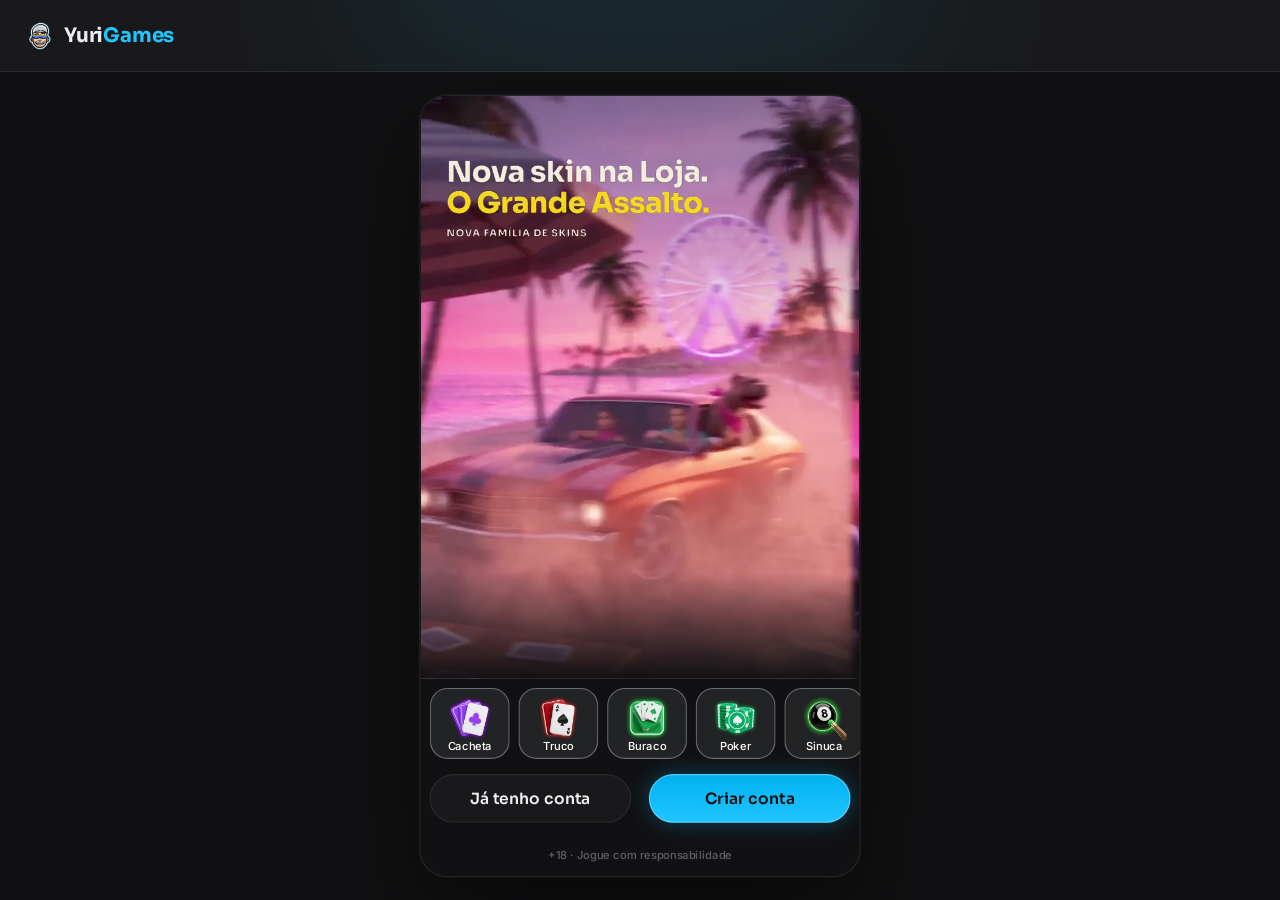
==== commit 3cc5298a: "Patentes com o número do nível (1 a 9) no lugar das divisas, na insígnia inteira e no hexágono peque" ====
--- a/index.html
+++ b/index.html
@@ -13,12 +13,12 @@
 <link rel="preconnect" href="https://fonts.googleapis.com">
 <link rel="preconnect" href="https://fonts.gstatic.com" crossorigin>
 <link rel="stylesheet" href="https://fonts.googleapis.com/css2?family=Inter:wght@400;500;600;700&family=Sora:wght@600;700;800&display=swap">
-<link rel="stylesheet" href="css/tokens.css?v=yuri-11261736">
-<link rel="stylesheet" href="css/ui.css?v=yuri-11261736">
-<link rel="stylesheet" href="css/screens.css?v=yuri-11261736">
-<link rel="stylesheet" href="css/game.css?v=yuri-11261736">
-<link rel="stylesheet" href="css/desk.css?v=yuri-11261736">
-<link rel="stylesheet" href="css/missoes.css?v=yuri-11261736">
+<link rel="stylesheet" href="css/tokens.css?v=yuri-11261814">
+<link rel="stylesheet" href="css/ui.css?v=yuri-11261814">
+<link rel="stylesheet" href="css/screens.css?v=yuri-11261814">
+<link rel="stylesheet" href="css/game.css?v=yuri-11261814">
+<link rel="stylesheet" href="css/desk.css?v=yuri-11261814">
+<link rel="stylesheet" href="css/missoes.css?v=yuri-11261814">
 </head>
 <body>
 <svg width="0" height="0" style="position:absolute" aria-hidden="true">
@@ -77,17 +77,17 @@
   </div>
 </div></div>
 
-<script src="js/core.js?v=yuri-11261736"></script>
-<script src="js/ui.js?v=yuri-11261736"></script>
-<script src="js/screens.js?v=yuri-11261736"></script>
-<script src="js/loja.js?v=yuri-11261736"></script>
-<script src="js/social.js?v=yuri-11261736"></script>
-<script src="js/torneios.js?v=yuri-11261736"></script>
-<script src="js/sala.js?v=yuri-11261736"></script>
-<script src="js/missoes.js?v=yuri-11261736"></script>
-<script src="js/games.js?v=yuri-11261736"></script>
-<script src="js/sinuca.js?v=yuri-11261736"></script>
-<script src="js/desk.js?v=yuri-11261736"></script>
-<script src="js/boot.js?v=yuri-11261736"></script>
+<script src="js/core.js?v=yuri-11261814"></script>
+<script src="js/ui.js?v=yuri-11261814"></script>
+<script src="js/screens.js?v=yuri-11261814"></script>
+<script src="js/loja.js?v=yuri-11261814"></script>
+<script src="js/social.js?v=yuri-11261814"></script>
+<script src="js/torneios.js?v=yuri-11261814"></script>
+<script src="js/sala.js?v=yuri-11261814"></script>
+<script src="js/missoes.js?v=yuri-11261814"></script>
+<script src="js/games.js?v=yuri-11261814"></script>
+<script src="js/sinuca.js?v=yuri-11261814"></script>
+<script src="js/desk.js?v=yuri-11261814"></script>
+<script src="js/boot.js?v=yuri-11261814"></script>
 </body>
 </html>
